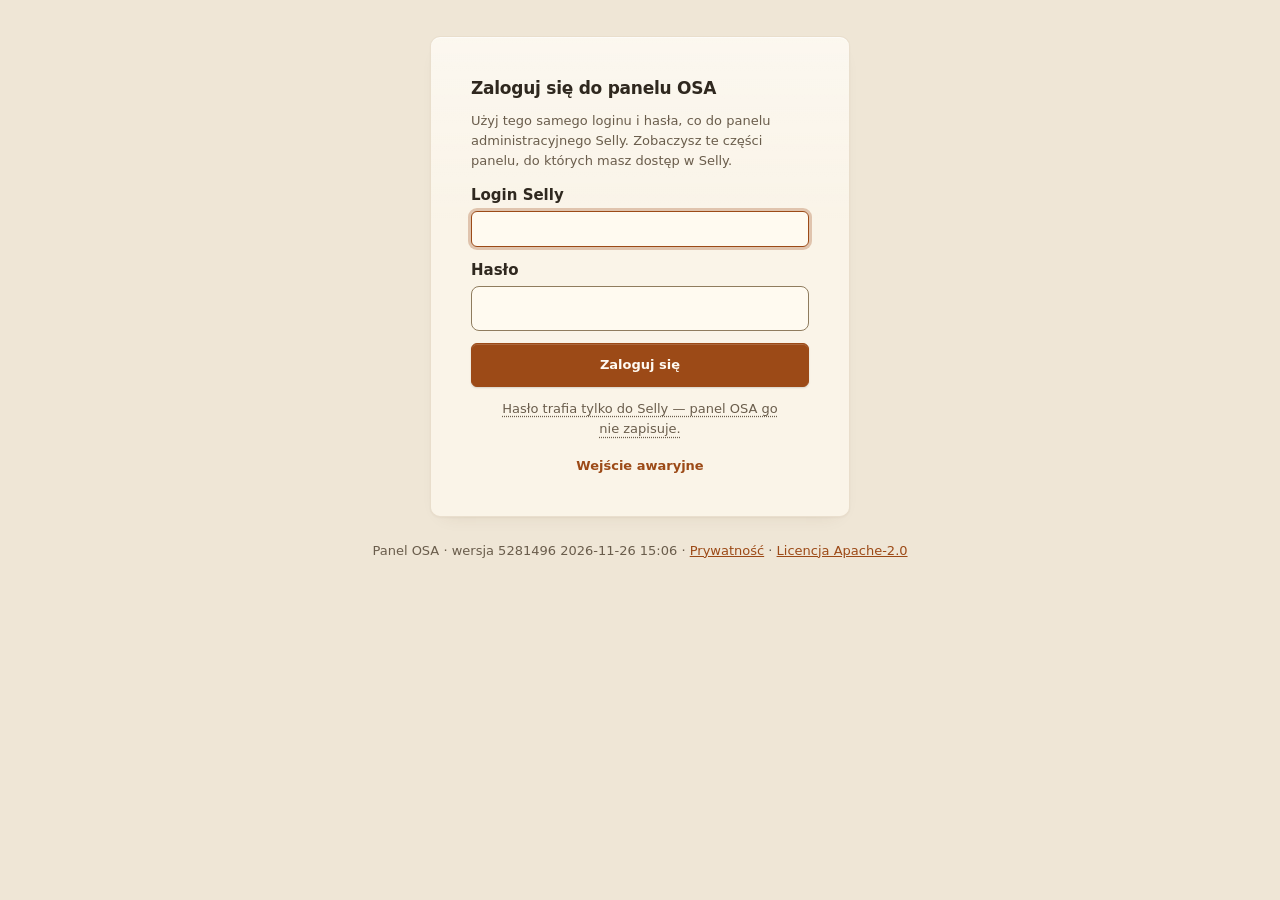
==== index.html @ b7493004 "deploy 5281496" ====
<!DOCTYPE html>
<html lang="pl">
<head>
  <meta charset="utf-8">
  <meta name="viewport" content="width=device-width, initial-scale=1">
  <!-- CSP: skrypty tylko z tej strony (bez inline), połączenia tylko do serwera głównego (Cloudflare Workers) i zapasowego (Apps Script) -->
  <meta http-equiv="Content-Security-Policy" content="default-src 'self'; script-src 'self'; style-src 'self' 'unsafe-inline'; img-src 'self' data: blob: https:; font-src 'self' data:; connect-src 'self' https://osa-panel.osa-panel.workers.dev https://script.google.com https://script.googleusercontent.com; object-src 'none'; base-uri 'self'; form-action 'self'; frame-src 'none'">
  <title>Panel OSA</title>
  <link rel="icon" href="favicon.svg?v=5281496" type="image/svg+xml">
  <link rel="icon" href="icons/icon-32.png?v=5281496" type="image/png" sizes="32x32">
  <link rel="icon" href="icons/icon-16.png?v=5281496" type="image/png" sizes="16x16">
  <link rel="apple-touch-icon" href="icons/apple-touch-icon.png?v=5281496">
  <link rel="manifest" href="manifest.webmanifest?v=5281496">
  <meta name="theme-color" content="#2f2318" media="(prefers-color-scheme: light)">
  <meta name="theme-color" content="#120e0a" media="(prefers-color-scheme: dark)">
  <link rel="stylesheet" href="css/base.css?v=5281496">
  <link rel="stylesheet" href="css/shell.css?v=5281496">
  <link rel="stylesheet" href="css/pulpit.css?v=5281496">
  <link rel="stylesheet" href="css/przesylki.css?v=5281496">
  <link rel="stylesheet" href="css/zasob.css?v=5281496">
  <link rel="stylesheet" href="css/zasoby.css?v=5281496">
  <link rel="stylesheet" href="css/klienci.css?v=5281496">
  <link rel="stylesheet" href="css/produkt.css?v=5281496">
  <link rel="stylesheet" href="css/raporty.css?v=5281496"><link rel="stylesheet" href="css/raporty-rodziny.css?v=5281496"><link rel="stylesheet" href="css/masowe.css?v=5281496"><link rel="stylesheet" href="css/dropshipping.css?v=5281496"><link rel="stylesheet" href="css/wplaty.css?v=5281496">
  <link rel="stylesheet" href="css/feedback.css?v=5281496">
  <link rel="stylesheet" href="css/konfsklepu.css?v=5281496">
  <link rel="stylesheet" href="css/palette.css?v=5281496">
  <link rel="stylesheet" href="css/embed.css?v=5281496">
  <link rel="stylesheet" href="css/natywne.css?v=5281496">
  <link rel="stylesheet" href="css/zamowienie-nowe.css?v=5281496">
  <link rel="stylesheet" href="css/faktury.css?v=5281496">
  <link rel="stylesheet" href="css/speedmail.css?v=5281496">
  <link rel="stylesheet" href="css/mobile.css?v=5281496">
  <!-- config.js generuje scripts/deploy-panel.ps1: window.OSA_CONFIG = { backendUrl, version, backends } -->
  <!-- modulepreload: scripts/preload.js -->
  <link rel="preload" as="script" href="config.js?v=5281496">
  <link rel="preload" as="script" href="js/preboot.js?v=5281496">
  <link rel="modulepreload" href="js/main.js?v=5281496">
  <link rel="modulepreload" href="js/core/shell.js?v=5281496">
  <link rel="modulepreload" href="js/core/ui.js?v=5281496">
  <link rel="modulepreload" href="js/core/confirm.js?v=5281496">
  <link rel="modulepreload" href="js/core/client.js?v=5281496">
  <link rel="modulepreload" href="js/core/auth.js?v=5281496">
  <link rel="modulepreload" href="js/lib/panelAuth.js?v=5281496">
  <link rel="modulepreload" href="js/core/router.js?v=5281496">
  <link rel="modulepreload" href="js/core/errors.js?v=5281496">
  <link rel="modulepreload" href="js/core/sellyExits.js?v=5281496">
  <link rel="modulepreload" href="js/core/errorHook.js?v=5281496">
  <link rel="modulepreload" href="js/core/feedback.js?v=5281496">
  <link rel="modulepreload" href="js/core/update.js?v=5281496">
  <link rel="modulepreload" href="js/modules/_placeholder.js?v=5281496">
  <link rel="modulepreload" href="js/core/nav.js?v=5281496">
  <link rel="modulepreload" href="js/core/palette.js?v=5281496">
  <link rel="modulepreload" href="js/core/shortcuts.js?v=5281496">
  <link rel="modulepreload" href="js/core/recents.js?v=5281496">
  <link rel="modulepreload" href="js/core/preload.js?v=5281496">
  <link rel="modulepreload" href="js/core/datepicker.js?v=5281496">
  <link rel="modulepreload" href="js/core/api.js?v=5281496">
  <link rel="modulepreload" href="js/core/delivery.js?v=5281496">
  <link rel="modulepreload" href="js/core/search.js?v=5281496">
  <script src="config.js?v=5281496"></script>
  <script src="js/preboot.js?v=5281496"></script>
  <script type="module" src="js/main.js?v=5281496"></script>
</head>
<body>
<div class="app">
  <header class="topbar">
    <button type="button" class="tb-btn navtoggle" id="navToggle" aria-expanded="false" aria-controls="sidebar" title="Pokaż lub ukryj menu panelu"><span class="sr-only">Menu</span><span aria-hidden="true">☰</span></button>
    <a class="brand" href="#/pulpit" title="Panel OSA — strona startowa" aria-label="Panel OSA — strona startowa"><span class="brand-mark" aria-hidden="true"><svg viewBox="0 0 64 64" width="30" height="30" focusable="false"><defs><radialGradient id="bmG" cx="32" cy="31.35" r="25" gradientUnits="userSpaceOnUse"><stop offset="0" stop-color="#e5a561" stop-opacity=".5"/><stop offset="1" stop-color="#e5a561" stop-opacity="0"/></radialGradient><linearGradient id="bmS" x1="0" y1="5" x2="0" y2="58" gradientUnits="userSpaceOnUse"><stop offset="0" stop-color="#fff1d6"/><stop offset=".55" stop-color="#f2c18b"/><stop offset="1" stop-color="#d88b45"/></linearGradient></defs><circle cx="32" cy="31.35" r="25" fill="url(#bmG)"/><circle cx="32" cy="31.35" r="18.15" fill="none" stroke="#c2493c" stroke-width="2.5"/><g opacity="0.87"><path fill="#f0b56e" transform="rotate(45 32 31.35)" d="M32 19.13Q33.13 30.23 44.23 31.35Q33.13 32.48 32 43.58Q30.88 32.48 19.77 31.35Q30.88 30.23 32 19.13Z"/></g><path fill="url(#bmS)" d="M32 6.4Q33.7 29.65 53.13 31.35Q33.7 33.05 32 56.95Q30.3 33.05 10.88 31.35Q30.3 29.65 32 6.4Z"/><circle cx="32" cy="6.4" r="1.96" fill="url(#bmS)"/><circle cx="53.13" cy="31.35" r="1.96" fill="url(#bmS)"/><circle cx="32" cy="56.95" r="1.96" fill="url(#bmS)"/><circle cx="10.88" cy="31.35" r="1.96" fill="url(#bmS)"/><circle fill="#fffaf2" cx="32" cy="31.35" r="2.29"/></svg></span><span class="brand-name">Panel OSA</span></a>
    <button type="button" class="tb-btn tb-searchbtn" id="tbSearch" hidden aria-haspopup="dialog" title="Szukaj ekranów, zamówień, klientów i produktów (Ctrl+K)"><svg class="ico" viewBox="0 0 24 24" aria-hidden="true"><path d="M11 18a7 7 0 1 0 0-14 7 7 0 0 0 0 14zM20 20l-4-4"/></svg><span class="sr-only">Szukaj</span></button>
    <div class="tb-right">
      <a class="tb-btn tb-selly" id="tbSelly" href="#" target="_blank" rel="noopener" title="Otwiera tę samą stronę w panelu Selly (nowa karta)" hidden>Selly ↗</a>
      <button type="button" class="tb-btn" id="tbFeedback" hidden title="Zgłoś błąd, pomysł albo pytanie do administratora panelu"><span aria-hidden="true">✉</span><span class="tb-fb-text">Zgłoś</span></button>
      <div class="tb-user" id="tbUser" hidden>
        <button type="button" class="tb-btn" id="userBtn" aria-haspopup="true" aria-expanded="false" title="Konto, motyw, wylogowanie"><span class="avatar" id="avatar" aria-hidden="true">?</span><span class="caret" aria-hidden="true">▾</span></button>
        <div class="tb-menu" id="userMenu" hidden>
          <div class="small" id="who"></div>
          <div class="tb-menu-label small muted">Motyw</div>
          <div class="seg" role="group" aria-label="Motyw kolorystyczny" id="themeSw">
            <button type="button" data-theme-opt="system" aria-pressed="true" title="Jak w ustawieniach systemu">System</button>
            <button type="button" data-theme-opt="light" aria-pressed="false">Jasny</button>
            <button type="button" data-theme-opt="dark" aria-pressed="false">Ciemny</button>
          </div>
          <button type="button" class="secondary small" id="signOut" hidden title="Kończy sesję panelu OSA na tym urządzeniu (we wszystkich kartach) i wylogowuje tę sesję z Selly">Wyloguj</button>
        </div>
      </div>
    </div>
  </header>

  <aside class="sidebar" id="sidebar" aria-label="Menu panelu">
    <nav class="modnav" id="modNav" aria-label="Sekcje panelu"></nav>
    <button type="button" class="sb-collapse" id="sbCollapse" title="Zwiń lub rozwiń menu boczne (zostaną same ikony)" aria-pressed="false"><span aria-hidden="true">‹</span><span class="sr-only">Zwiń menu</span></button>
  </aside>

  <main class="content">
    <div class="page-head" id="pageHead" hidden>
      <div class="crumbs small" id="modSub"></div>
      <h1 id="pageTitle"></h1>
    </div>
    <div class="notice warn emergency-bar" id="emergencyBar" role="status" hidden></div>
    <div id="pageErrors"></div>
    <div id="modules"></div>

    <div class="card" id="cardStart"><div class="loading"><div class="line"><span class="spinner"></span>Otwieram panel…</div><div class="skel"></div><div class="skel"></div><div class="skel"></div></div></div>
    <div class="card login-card" id="cardSignIn" hidden>
      <form class="login-form" id="loginForm" autocomplete="on" novalidate>
        <h2>Zaloguj się do panelu OSA</h2>
        <p class="muted small">Użyj tego samego loginu i hasła, co do panelu administracyjnego Selly. Zobaczysz te części panelu, do których masz dostęp w Selly.</p>
        <label class="login-field">Login Selly<input type="text" id="loginUser" name="username" autocomplete="username" autocapitalize="none" spellcheck="false" required maxlength="100"></label>
        <label class="login-field">Hasło<input type="password" id="loginPass" name="password" autocomplete="current-password" required maxlength="200"></label>
        <p class="muted small login-reason" id="loginNote" role="status" hidden></p>
        <div class="notice error" id="loginErr" role="alert" hidden></div>
        <button type="submit" class="primary" id="loginBtn">Zaloguj się</button>
        <p class="muted small login-note tip" title="Hasło jest przekazywane bezpośrednio do Selly i nie jest nigdzie zapisywane. Panel OSA pamięta tylko Twój login i to, które części panelu Selly są dla Ciebie dostępne. Po 12 godzinach bezczynności trzeba zalogować się ponownie.">Hasło trafia tylko do Selly — panel OSA go nie zapisuje.</p>
      </form>
      <form class="login-form" id="codeForm" autocomplete="off" novalidate hidden>
        <h2>Kod weryfikacyjny</h2>
        <p class="muted small" id="codeHint">Selly prosi o dodatkowy kod weryfikacyjny (logowanie dwuetapowe).</p>
        <label class="login-field">Kod<input type="text" id="loginCode" name="code" inputmode="numeric" autocomplete="one-time-code" maxlength="12" required></label>
        <div class="notice error" id="codeErr" role="alert" hidden></div>
        <button type="submit" class="primary" id="codeBtn">Potwierdź kod</button>
        <button type="button" class="secondary" id="codeBack" title="Wraca do wpisania loginu i hasła (kod trzeba będzie podać od nowa)">Wróć</button>
      </form>
      <form class="login-form" id="emForm" autocomplete="off" novalidate hidden>
        <h2>Wejście awaryjne</h2>
        <p class="muted small">Tylko gdy zwykłe logowanie przez Selly nie działa, a właściciel panelu dał Ci jednorazowy kod. Zobaczysz te same części panelu co przy ostatnim zwykłym logowaniu; ekrany działające na sesji Selly będą niedostępne.</p>
        <label class="login-field">Login Selly<input type="text" id="emUser" name="username" autocomplete="username" autocapitalize="none" spellcheck="false" required maxlength="100"></label>
        <label class="login-field">Kod awaryjny<input type="text" id="emCode" name="emergency-code" autocomplete="off" autocapitalize="characters" spellcheck="false" required maxlength="80" placeholder="XXXX-XXXX-…"></label>
        <div class="notice error" id="emErr" role="alert" hidden></div>
        <button type="submit" class="primary" id="emBtn">Wejdź awaryjnie</button>
        <button type="button" class="secondary" id="emBack" title="Wraca do zwykłego logowania loginem i hasłem Selly">Wróć do logowania</button>
      </form>
      <p class="muted small login-alt" id="emLinkRow"><button type="button" class="link tip" id="emLink" title="Gdy logowanie przez Selly nie działa: wejście jednorazowym kodem od właściciela panelu (kod działa raz, najwyżej 72 godziny).">Wejście awaryjne</button></p>
    </div>
    <div class="toasts" id="toasts" role="status" aria-live="polite"></div>
    <footer class="app-foot muted small"><span id="appFoot"></span><span id="beSep" hidden> · </span><span id="beInfo" hidden></span> · <a href="privacy.html">Prywatność</a> · <a href="LICENSE" title="Panel OSA na licencji Apache 2.0 (tekst licencji)">Licencja Apache-2.0</a></footer>
  </main>
</div>
</body>
</html>
---- css/base.css ----
/* ═══ Design system — tokeny ═══════════════════════════════════════════════════
   Jasny (domyślny) i ciemny motyw: ten sam zestaw nazw, inne wartości. Ciemny włącza się przez
   prefers-color-scheme (gdy nie wymuszono jasnego) albo :root[data-theme="dark"]; jasny wymusza :root[data-theme="light"].
   Paleta: ciepły beż / brąz z miedzianym akcentem (jasny) i ciepły espresso z bursztynowym akcentem (ciemny). */
:root {
  color-scheme: light;
  /* powierzchnie */
  --bg: #efe6d6; --surface: #faf4e8; --surface-2: #f2e9d9; --hover: #f3e9d7; --field-bg: #fffaf0; --field-border: #8f7c5e;
  /* tekst i krawędzie */
  --text: #2f281f; --muted: #6a5d4c; --border: #e0d3bd; --border-strong: #cdbb9d;
  /* akcent */
  --accent: #9c4a17; --accent-soft: #f3e0cb; --accent-text: #fffaf2; --accent-strong: #7a3810; --link: #9c4a17;
  --lamp: 214, 150, 80; /* kanały akcentu — poświaty i wash */
  /* semantyka */
  --ok: #2f6a2c; --ok-soft: #e2ecd3; --no: #a3301d; --no-soft: #f6dfd5;
  --warn: #7a5200; --warn-soft: #f7e6bf; --warn-border: #e3c98a; --info-soft: #f3e0cb;
  --bar: #d6a273; --focus: #9c4a17;
  --cost: #4a2a12; /* słupek kosztu zakupu wewnątrz słupka sprzedaży */
  /* kolory kafelków (tylko pasek/poświata, nie tekst) */
  --tone-1: #c0702f; --tone-2: #4b7fa8; --tone-3: #3e8a73; --tone-4: #8a5fa8; --tone-5: #b8892b; --tone-6: #b4526b;
  /* nawigacja (zawsze ciemna) */
  --nav-bg: #3b2c1f; --nav-bg-2: #48372a; --nav-text: #f3e9d7; --nav-muted: #c2ad90; --nav-active: #574333; --top-bg: #2f2318;
  --nav-edge: rgba(255, 240, 215, .09); --nav-accent: #f0b56e;
  /* tło strony: ciepła poświata z góry */
  --glow-a: rgba(255, 196, 120, .38); --glow-b: rgba(214, 150, 80, .16);
  /* cienie i krawędzie */
  --edge: rgba(255, 255, 255, .6);
  --shadow: 0 1px 2px rgba(80, 55, 20, .07), 0 3px 10px rgba(80, 55, 20, .06);
  --shadow-card: inset 0 1px 0 var(--edge), 0 1px 2px rgba(80, 55, 20, .06), 0 6px 18px -10px rgba(80, 55, 20, .18);
  --shadow-pop: 0 10px 30px -8px rgba(60, 40, 15, .28), 0 2px 6px rgba(60, 40, 15, .1);
  --scrim: rgba(40, 26, 12, .45);
  --zebra: color-mix(in srgb, var(--surface-2) 42%, var(--surface));
  /* skala odstępów, promieni, typografii, ruchu */
  --s1: 4px; --s2: 8px; --s3: 12px; --s4: 16px; --s5: 24px; --s6: 32px;
  --r1: 6px; --r2: 10px; --r3: 14px; --r-pill: 999px;
  --font: "Inter", system-ui, -apple-system, "Segoe UI", Roboto, "Helvetica Neue", Arial, sans-serif;
  --mono: "JetBrains Mono", ui-monospace, SFMono-Regular, "Cascadia Mono", Consolas, monospace;
  --fs-2xs: 11px; --fs-xs: 12px; --fs-sm: 13px; --fs-md: 15px; --fs-lg: 17px; --fs-xl: 20px; --fs-kpi: 28px;
  --ease: cubic-bezier(.22, 1, .36, 1); --dur: .16s;
  /* wysokość kontrolek w jednym rzędzie (przyciski, pola, listy) — telefon: 44 px (koniec pliku) */
  --ctl-h: 36px; --ctl-h-sm: 30px;
}
@media (prefers-color-scheme: dark) {
  :root:not([data-theme="light"]) {
    color-scheme: dark;
    --bg: #12100d; --surface: #1d1913; --surface-2: #272118; --hover: #2f271c; --field-bg: #15110c; --field-border: #86735a;
    --text: #f2eadd; --muted: #bdae98; --border: #332a1f; --border-strong: #4b3f2d;
    --accent: #e5a561; --accent-soft: #3b2a17; --accent-text: #20150a; --accent-strong: #f2c18b; --link: #eeb27a;
    --lamp: 229, 165, 97;
    --ok: #8fd48a; --ok-soft: #1f3320; --no: #ff9c86; --no-soft: #3f211a;
    --warn: #f0c868; --warn-soft: #3a2d10; --warn-border: #5e4a1c; --info-soft: #3b2a17;
    --bar: #a8703a; --focus: #f2c18b;
    --cost: #5a3818;
    --tone-1: #e5a561; --tone-2: #6fa8d6; --tone-3: #5cc0a3; --tone-4: #b794d6; --tone-5: #e0b84e; --tone-6: #e0809a;
    --nav-bg: #19140f; --nav-bg-2: #231c15; --nav-text: #e2d6c3; --nav-muted: #a3947f; --nav-active: #31271c; --top-bg: #120e0a;
    --nav-edge: rgba(255, 240, 215, .07); --nav-accent: #f2c18b;
    --glow-a: rgba(229, 165, 97, .13); --glow-b: rgba(160, 100, 40, .08);
    --edge: rgba(255, 240, 215, .05);
    --shadow: 0 1px 2px rgba(0, 0, 0, .4);
    --shadow-card: inset 0 1px 0 var(--edge), 0 1px 2px rgba(0, 0, 0, .4), 0 10px 24px -14px rgba(0, 0, 0, .7);
    --shadow-pop: 0 12px 32px -8px rgba(0, 0, 0, .7), 0 2px 6px rgba(0, 0, 0, .4);
    --scrim: rgba(0, 0, 0, .6);
  }
}
:root[data-theme="dark"] {
  color-scheme: dark;
  --bg: #12100d; --surface: #1d1913; --surface-2: #272118; --hover: #2f271c; --field-bg: #15110c; --field-border: #86735a;
  --text: #f2eadd; --muted: #bdae98; --border: #332a1f; --border-strong: #4b3f2d;
  --accent: #e5a561; --accent-soft: #3b2a17; --accent-text: #20150a; --accent-strong: #f2c18b; --link: #eeb27a;
  --lamp: 229, 165, 97;
  --ok: #8fd48a; --ok-soft: #1f3320; --no: #ff9c86; --no-soft: #3f211a;
  --warn: #f0c868; --warn-soft: #3a2d10; --warn-border: #5e4a1c; --info-soft: #3b2a17;
  --bar: #a8703a; --focus: #f2c18b;
  --cost: #5a3818;
  --tone-1: #e5a561; --tone-2: #6fa8d6; --tone-3: #5cc0a3; --tone-4: #b794d6; --tone-5: #e0b84e; --tone-6: #e0809a;
  --nav-bg: #19140f; --nav-bg-2: #231c15; --nav-text: #e2d6c3; --nav-muted: #a3947f; --nav-active: #31271c; --top-bg: #120e0a;
  --nav-edge: rgba(255, 240, 215, .07); --nav-accent: #f2c18b;
  --glow-a: rgba(229, 165, 97, .13); --glow-b: rgba(160, 100, 40, .08);
  --edge: rgba(255, 240, 215, .05);
  --shadow: 0 1px 2px rgba(0, 0, 0, .4);
  --shadow-card: inset 0 1px 0 var(--edge), 0 1px 2px rgba(0, 0, 0, .4), 0 10px 24px -14px rgba(0, 0, 0, .7);
  --shadow-pop: 0 12px 32px -8px rgba(0, 0, 0, .7), 0 2px 6px rgba(0, 0, 0, .4);
  --scrim: rgba(0, 0, 0, .6);
}
* { box-sizing: border-box; }
html { -webkit-text-size-adjust: 100%; }
body { margin: 0; background-color: var(--bg); color: var(--text); font: var(--fs-md)/1.55 var(--font); }
main { max-width: 1360px; margin: 0 auto; padding: var(--s4) var(--s4) 56px; }
h1 { font-size: var(--fs-xl); margin: 0; line-height: 1.25; letter-spacing: -.01em; }
h2 { font-size: var(--fs-lg); margin: 0; line-height: 1.3; }
h3 { font-size: var(--fs-md); margin: 0; }
p { margin: var(--s1) 0; }
a { color: var(--link); }
.muted { color: var(--muted); }
.small { font-size: var(--fs-sm); }
.num { font-variant-numeric: tabular-nums; }
code { font: var(--fs-xs) ui-monospace, SFMono-Regular, Consolas, monospace; color: var(--muted); }
.sr-only { position: absolute; width: 1px; height: 1px; overflow: hidden; clip: rect(0 0 0 0); white-space: nowrap; }
:focus-visible { outline: 2px solid var(--focus); outline-offset: 2px; border-radius: 4px; }

/* Nagłówek */
.app-head { display: flex; flex-wrap: wrap; align-items: center; justify-content: space-between; gap: var(--s2) var(--s4); padding-bottom: var(--s3); }
.app-head .who { display: block; margin-top: 2px; overflow-wrap: break-word; }
.head-tools { display: flex; align-items: center; gap: var(--s3); }
.app-head h1 .sub { color: var(--muted); font-weight: 500; }
.signin { display: grid; justify-items: center; gap: var(--s3); padding: var(--s5) var(--s4); text-align: center; }
/* Ekran logowania kontem Selly (core/auth.js) */
.login-card { max-width: 420px; margin: var(--s5) auto; }
.login-form { display: grid; gap: var(--s3); padding: var(--s4); }
.login-form h2 { margin: 0; }
.login-form p { margin: 0; }
.login-field { display: grid; gap: 4px; font-weight: 600; }
.login-field input { font: inherit; font-weight: 400; padding: 10px 12px; border: 1px solid var(--field-border); border-radius: 8px; background: var(--field-bg); color: var(--text); min-height: 44px; box-sizing: border-box; width: 100%; }
.login-field input:focus { outline: 2px solid var(--accent); outline-offset: 1px; }
.login-form button { min-height: 44px; }
.login-note, .login-reason { text-align: center; }
/* Ekran logowania = pełna strona jak przy pierwszej wizycie: bez paska górnego i menu (klasa z preboot.js / auth.js) */
.auth-screen .topbar, .auth-screen .sidebar, .auth-screen #pageHead, .auth-screen #emergencyBar, .auth-screen #modules { display: none !important; }
.auth-screen .app { grid-template-columns: minmax(0, 1fr); grid-template-rows: 1fr; }
.login-form .notice { margin-top: 0; }
.login-alt { text-align: center; margin: 0 var(--s4) var(--s4); }
.emergency-bar { margin: 0 0 var(--s3); font-weight: 600; }
/* „Kto się logował” — zgody na zmiany; znacznik „tylko podgląd” w nagłówku strony */
.usr-grants summary { cursor: pointer; white-space: nowrap; }
.usr-grant { display: block; padding: 2px 0; white-space: nowrap; }
.ro-tag { margin-left: var(--s2); vertical-align: middle; }
@media (max-width: 480px) { .login-card { margin: var(--s3) 0; } }
.app-foot { margin-top: var(--s5); text-align: center; }

/* Karty */
.card { background: var(--surface); border: 1px solid var(--border); border-radius: var(--r3); padding: var(--s4); margin-top: var(--s3); box-shadow: var(--shadow); }
.card > :first-child { margin-top: 0; }
@media (min-width: 700px) { .card { padding: var(--s5); } }
.intro { color: var(--muted); max-width: 820px; margin: var(--s3) 2px 0; }

/* Przyciski — wygląd i rozmiary: jeden system na końcu pliku („Przyciski — jeden system”, docs/ui-system.md) */
button { font: inherit; }
/* Przycisk wyglądający jak link w tekście (button.link = .linkbtn — ten sam wygląd) */
button.link, .linkbtn { all: unset; color: var(--accent); cursor: pointer; font-weight: 600; }
button.link:hover, .linkbtn:hover { text-decoration: underline; }
button.link:focus-visible, .linkbtn:focus-visible { outline: 2px solid var(--focus); outline-offset: 2px; }

/* Segmenty / zakładki */
.seg { display: inline-flex; border: 1px solid var(--border-strong); border-radius: var(--r2); overflow: hidden; background: var(--surface); vertical-align: middle; max-width: 100%; }
.seg button { color: var(--text); background: transparent; border: 0; padding: 5px 12px; min-height: 32px; font-size: var(--fs-sm); cursor: pointer; }
.seg button + button { border-left: 1px solid var(--border); }
.seg button:hover:not(:disabled):not([aria-pressed=true]) { background: var(--hover); }
.seg button[aria-pressed=true] { background: var(--accent); color: var(--accent-text); font-weight: 600; }
.seg button:disabled { cursor: default; }
.seg button:focus-visible { outline-offset: -2px; }
.seg.wrap { flex-wrap: wrap; }

.viewnav { display: flex; gap: var(--s1); margin-top: var(--s4); padding: var(--s1); background: var(--surface-2); border: 1px solid var(--border); border-radius: var(--r3); }
.viewnav :is(button, a) { flex: 1 1 0; font-weight: 600; font-size: var(--fs-lg); color: var(--muted); background: transparent; border: 0; border-radius: var(--r2); padding: 10px var(--s3); cursor: pointer; transition: background-color .12s, color .12s; }
.viewnav :is(button, a):hover { color: var(--text); background: var(--hover); }
.viewnav :is(button, a):is([aria-pressed=true], [aria-current=page]) { background: var(--surface); color: var(--accent); box-shadow: var(--shadow); }
@media (max-width: 520px) { .viewnav :is(button, a) { font-size: var(--fs-md); padding: 9px 6px; } }

/* Dane i zmiany */
.data-bar { display: flex; flex-wrap: wrap; align-items: center; justify-content: space-between; gap: var(--s3) var(--s4); }
.data-bar .meta { display: flex; align-items: center; gap: var(--s3); min-width: 0; }
.dot { width: 10px; height: 10px; border-radius: 50%; background: var(--ok); flex: none; box-shadow: 0 0 0 3px var(--ok-soft); }
.dot.stale { background: var(--warn); box-shadow: 0 0 0 3px var(--warn-soft); }
.dot.err { background: var(--no); box-shadow: 0 0 0 3px var(--no-soft); }
.msg { display: flex; gap: var(--s2); align-items: flex-start; border-radius: var(--r2); padding: 10px var(--s3); margin-top: var(--s3); font-size: var(--fs-md); }
.msg.ok { background: var(--ok-soft); color: var(--ok); }
.msg.info { background: var(--info-soft); color: var(--accent); }
.msg.error { background: var(--no-soft); color: var(--no); }
.msg.warn { background: var(--warn-soft); color: var(--warn); }
details.fold { margin-top: var(--s3); border-top: 1px solid var(--border); padding-top: var(--s2); }
details.fold > summary { cursor: pointer; list-style: none; display: flex; align-items: center; gap: var(--s2); padding: var(--s1) 0; font-weight: 600; }
details.fold > summary::-webkit-details-marker { display: none; }
details.fold > summary::before { content: "▸"; color: var(--muted); transition: transform .15s; display: inline-block; width: 1em; }
details.fold[open] > summary::before { transform: rotate(90deg); }
details.fold > summary .sum { font-weight: 400; color: var(--muted); }
details.fold > summary .sum b { color: var(--text); }
.changes-tools { display: flex; flex-wrap: wrap; gap: var(--s2) var(--s3); align-items: center; margin-top: var(--s2); }
.changes-tools .spacer, .toolbar .spacer { flex: 1; }
.kind { display: inline-block; padding: 0 8px; border-radius: 999px; font-size: var(--fs-xs); font-weight: 600; white-space: nowrap; }
.kind.lic { background: var(--ok-soft); color: var(--ok); }
.kind.lic-bad { background: var(--no-soft); color: var(--no); }
.kind.client { background: var(--accent-soft); color: var(--accent); }
.kind.order { background: var(--surface-2); color: var(--muted); }

/* Ustawienia */
.settingsbar { display: flex; flex-wrap: wrap; align-items: center; gap: var(--s3) var(--s5); padding: var(--s3) var(--s4); margin-top: var(--s3);
  background: var(--surface); border: 1px solid var(--border); border-radius: var(--r3); box-shadow: var(--shadow); }
/* Bez „sticky”: pasek przyklejał się tylko w obrębie #settings i przy lekkim przewinięciu zasłaniał „Ustawienia zaawansowane” */
.settingsbar .label { font-weight: 600; margin-right: var(--s2); }
.field-inline { display: flex; align-items: center; gap: var(--s2); flex-wrap: wrap; }
.year { display: inline-flex; align-items: center; border: 1px solid var(--border-strong); border-radius: var(--r2); overflow: hidden; background: var(--surface); }
.year button { background: transparent; color: var(--text); border: 0; width: 36px; height: 36px; font-size: 18px; cursor: pointer; }
.year button:hover { background: var(--hover); }
.year button:focus-visible { outline-offset: -2px; }
.year input[type=number] { width: 68px; height: 36px; background: transparent; text-align: center; border: 0; border-left: 1px solid var(--border); border-right: 1px solid var(--border); border-radius: 0; font-weight: 700; font-size: var(--fs-lg); -moz-appearance: textfield; padding: 0 4px; }
.year input::-webkit-inner-spin-button { -webkit-appearance: none; }
input[type=number], input[type=text], input[type=search], select {
  font: inherit; color: var(--text); background: var(--surface); border: 1px solid var(--border-strong); border-radius: var(--r2); padding: 7px 10px; min-height: 36px;
}
input::placeholder { color: var(--muted); opacity: 1; }
input[type=checkbox] { accent-color: var(--accent); width: 16px; height: 16px; vertical-align: -3px; margin: 0 8px 0 0; }
.settingsbar .sp { flex: 1; }
#moreOpts { margin-top: var(--s1); }
/* „Kogo liczymy” (widok orszaków) na górze panelu ustawień zaawansowanych */
#orsOptsBody { padding-bottom: var(--s4); margin-bottom: var(--s4); border-bottom: 1px solid var(--border); }
#orsOptsBody > .label { display: block; font-weight: 600; }
/* Menu z polami wyboru (Kolumny ▾ / Filtry ▾) — zostaje otwarte przy przełączaniu */
.menu-check { display: flex; align-items: flex-start; gap: var(--s2); padding: 7px 12px; border-radius: var(--r1); cursor: pointer; font-size: var(--fs-md); }
.menu-check:hover { background: var(--hover); }
.menu-check input { margin: 3px 0 0; flex: none; }
.menu-check .menu-note { display: block; color: var(--muted); font-size: var(--fs-xs); line-height: 1.35; }
.menu-check.dis { cursor: default; opacity: .6; }
.menu-check .menu-count { margin-left: auto; padding-left: var(--s3); }
.menu-pop.wide { min-width: 300px; }
/* Element z wyjaśnieniem w tooltipie: kropkowane podkreślenie i kursor „?” — widać, że warto najechać */
.tip { text-decoration: underline dotted; text-decoration-color: var(--muted); text-underline-offset: 3px; cursor: help; }
th button.tip { cursor: pointer; }
.tab.static[title] span { text-decoration: underline dotted; text-decoration-color: var(--muted); text-underline-offset: 3px; }
.tab.static[title] { cursor: help; }
.opts-box { padding: var(--s4); border: 1px solid var(--border); border-radius: var(--r3); background: var(--surface); margin-top: var(--s2); }
.opts-grid { display: grid; gap: var(--s5); }
@media (min-width: 900px) { .opts-grid { grid-template-columns: 1fr 1fr; } }
.field .label { display: block; font-weight: 600; margin-bottom: var(--s1); }
.statuses { columns: 220px; margin-top: var(--s2); }
.statuses label { display: block; break-inside: avoid; padding: 2px 0; cursor: pointer; }
.products { display: grid; gap: var(--s2); margin-top: var(--s2); }
.pgroup { display: grid; grid-template-columns: 64px 1fr; gap: 2px var(--s3); align-items: baseline; }
.pgroup > b { font-variant-numeric: tabular-nums; }
.pgroup label { display: block; cursor: pointer; padding: 1px 0; overflow-wrap: break-word; }
.pgroup.noyear > b { color: var(--warn); }

/* Wyniki */
.notice { border-radius: var(--r2); padding: 10px var(--s3); margin-top: var(--s3); background: var(--surface-2); color: var(--text); }
/* Warianty komunikatu: (bez) neutralny, .info, .ok, .warn, .error — ten sam kształt, różny kolor */
.notice.info { background: var(--info-soft); color: var(--text); }
.notice.ok { background: var(--ok-soft); color: var(--ok); }
.notice.warn { background: var(--warn-soft); color: var(--warn); border: 1px solid var(--warn-border); }
.notice.error { background: var(--no-soft); color: var(--no); }
.tabs { display: grid; grid-template-columns: repeat(auto-fit, minmax(160px, 1fr)); gap: var(--s3); }
.tab { text-align: left; color: var(--text); background: var(--surface); cursor: pointer; border: 1px solid var(--border); border-radius: var(--r2); padding: var(--s3) var(--s4); transition: background-color .12s, border-color .12s; }
.tab:hover { background: var(--hover); }
.tab b { display: block; font-size: var(--fs-kpi); font-variant-numeric: tabular-nums; line-height: 1.15; letter-spacing: -.01em; }
.tab span { color: var(--muted); font-size: var(--fs-sm); display: block; margin-top: 2px; }
.tab[aria-pressed=true] { border-color: var(--accent); background: var(--accent-soft); box-shadow: inset 0 0 0 1px var(--accent); }
.tab[aria-pressed=true] b { color: var(--accent); }
.tab.static { cursor: default; }
@media (max-width: 640px) { .tabs { grid-template-columns: 1fr 1fr; gap: var(--s2); } .tab { padding: var(--s2) var(--s3); } .tab b { font-size: 22px; } }

.toolbar { display: flex; flex-wrap: wrap; gap: var(--s2) var(--s3); align-items: center; margin-top: var(--s4); }
.toolbar input[type=search] { flex: 1 1 240px; max-width: 380px; }
.toolbar .count { font-weight: 600; }
.toolbar.head { justify-content: space-between; }

.table-wrap { overflow: auto; margin-top: var(--s3); max-height: 72vh; border: 1px solid var(--border); border-radius: var(--r2); max-width: 100%; }
table { border-collapse: separate; border-spacing: 0; width: 100%; font-variant-numeric: tabular-nums; }
th, td { text-align: left; padding: 9px var(--s3); border-bottom: 1px solid var(--border); vertical-align: top; }
tbody tr:last-child > td { border-bottom: 0; }
th { position: sticky; top: 0; background: var(--surface-2); font-size: var(--fs-xs); font-weight: 700; text-transform: uppercase; letter-spacing: .04em; color: var(--muted); z-index: 2; white-space: nowrap; }
th button { all: unset; cursor: pointer; text-transform: inherit; letter-spacing: inherit; }
th button:hover { color: var(--text); }
th button:focus-visible { outline: 2px solid var(--focus); outline-offset: 2px; }
tbody tr:hover { background: var(--hover); }
td.c, th.c { text-align: center; }
td.n, th.n { text-align: right; }
.nw { white-space: nowrap; }
tfoot td { font-weight: 700; position: sticky; bottom: 0; background: var(--surface-2); border-top: 1px solid var(--border-strong); border-bottom: 0; }
tbody.subtotal td { font-weight: 700; background: var(--surface-2); }
.cell-name { font-weight: 600; overflow-wrap: break-word; }
.cell-sub { color: var(--muted); font-size: var(--fs-sm); line-height: 1.4; }
.cell-sub a { color: var(--muted); text-decoration: none; }
.cell-sub a:hover { color: var(--accent); text-decoration: underline; }
.ell { display: block; max-width: 280px; overflow: hidden; text-overflow: ellipsis; white-space: nowrap; }
.stack { display: flex; flex-wrap: wrap; gap: 4px; }
.lp { display: inline-flex; align-items: center; gap: 4px; padding: 1px 8px; border-radius: 999px; font-size: var(--fs-xs); font-weight: 600; white-space: nowrap; border: 1px solid var(--border); color: var(--muted); }
.lp.yes { background: var(--ok-soft); color: var(--ok); border-color: transparent; }
.lp.pk { border: 1px dashed var(--ok); cursor: help; }
.pill { display: inline-block; min-width: 26px; padding: 1px 8px; border-radius: 999px; font-size: var(--fs-xs); font-weight: 600; text-align: center; }
.pill.yes { background: var(--ok-soft); color: var(--ok); }
.pill.no { color: var(--muted); }
.tag { display: inline-block; padding: 0 6px; border-radius: var(--r1); background: var(--surface-2); color: var(--muted); font-size: var(--fs-xs); margin: 0 4px 2px 0; white-space: nowrap; }
a.ext { color: var(--accent); text-decoration: none; font-weight: 600; }
a.ext:hover { text-decoration: underline; }

/* Stany: pusto / ładowanie / błąd */
.empty { padding: var(--s6) var(--s4); text-align: center; color: var(--muted); }
.empty.error { color: var(--no); }
.loading { padding: var(--s5) var(--s4); color: var(--muted); }
.loading .line { display: flex; align-items: center; justify-content: center; margin-bottom: var(--s4); }
.spinner { display: inline-block; width: 14px; height: 14px; border: 2px solid var(--border-strong); border-top-color: var(--accent); border-radius: 50%; animation: spin .8s linear infinite; vertical-align: -2px; margin-right: var(--s2); flex: none; }
@keyframes spin { to { transform: rotate(360deg); } }
.skel { height: 14px; border-radius: 6px; margin: 10px 0; background: linear-gradient(90deg, var(--surface-2), var(--hover), var(--surface-2)); background-size: 200% 100%; animation: shimmer 1.4s linear infinite; }
.skel:nth-child(3n) { width: 70%; } .skel:nth-child(3n+1) { width: 92%; }
@keyframes shimmer { to { background-position: -200% 0; } }
.fade { transition: opacity .15s; }
@media (prefers-reduced-motion: reduce) {
  *, *::before, *::after { animation-duration: .001ms !important; animation-iteration-count: 1 !important; transition-duration: .001ms !important; scroll-behavior: auto !important; }
}

/* Menu rozwijane (Kopiuj ▾ / Pobierz ▾) */
.menu { position: relative; display: inline-flex; }
.menu .caret { font-size: .8em; }
.menu-pop { position: absolute; top: calc(100% + 6px); right: 0; z-index: 40; min-width: 250px; max-width: calc(100vw - 16px);
  background: var(--surface); border: 1px solid var(--border-strong); border-radius: var(--r2); padding: var(--s1);
  box-shadow: 0 8px 24px rgba(0, 0, 0, .18), 0 1px 3px rgba(0, 0, 0, .1); }
.menu-item { display: block; width: 100%; text-align: left; background: transparent; color: var(--text); border: 0; border-radius: var(--r1);
  padding: 8px 12px; font: inherit; font-size: var(--fs-md); cursor: pointer; }
.menu-item:hover:not(:disabled), .menu-item:focus-visible { background: var(--hover); }
.menu-item:focus-visible { outline: 2px solid var(--focus); outline-offset: -2px; }
.menu-item:disabled { opacity: .5; cursor: default; }
.menu-count { color: var(--muted); font-variant-numeric: tabular-nums; }

/* Toasty */
.toasts { position: fixed; left: 50%; bottom: var(--s4); transform: translateX(-50%); z-index: 50; display: grid; gap: var(--s2); width: max-content; max-width: calc(100vw - 32px); pointer-events: none; }
.toast-item { background: var(--text); color: var(--bg); padding: 9px var(--s4); border-radius: var(--r2); font-weight: 600; box-shadow: 0 6px 20px rgba(0, 0, 0, .25); }

/* Orszaki wg województw */
.presets { display: flex; flex-wrap: wrap; gap: 6px var(--s2); align-items: center; }
.chip { font-size: var(--fs-sm); color: var(--text); background: var(--surface); cursor: pointer; border: 1px solid var(--border-strong); border-radius: 999px; padding: 3px 12px; min-height: 30px; transition: background-color .12s; }
.chip:hover { background: var(--hover); }
.chip:is([aria-pressed=true], [aria-current=page]) { border-color: var(--accent); background: var(--accent-soft); color: var(--accent); font-weight: 600; }
fieldset { border: 0; padding: 0; margin: 0; min-width: 0; }
legend { font-weight: 700; font-size: var(--fs-lg); padding: 0; margin-bottom: var(--s3); }
.crit-grid { display: grid; grid-template-columns: repeat(auto-fit, minmax(240px, 1fr)); gap: var(--s3); margin-top: var(--s4); }
.crit { border: 1px solid var(--border); border-radius: var(--r2); padding: var(--s3); cursor: pointer; display: block; position: relative; transition: background-color .12s; }
.crit:hover { background: var(--hover); }
.crit.on { border-color: var(--accent); background: var(--accent-soft); box-shadow: inset 0 0 0 1px var(--accent); }
.crit .title { font-weight: 600; }
.crit .count { float: right; font-weight: 700; font-variant-numeric: tabular-nums; }
.crit .desc { color: var(--muted); font-size: var(--fs-sm); margin-top: 2px; }
.crit .hint { font-size: var(--fs-sm); margin-top: var(--s2); color: var(--ok); }
.crit .hint.warn { color: var(--warn); }
.crit details.st-fold { margin-top: var(--s2); padding-top: var(--s1); cursor: default; }
.crit details.st-fold > summary { font-size: var(--fs-sm); flex-wrap: wrap; }
.crit .st-list { font-size: var(--fs-sm); display: flex; flex-direction: column; gap: 2px; padding: 2px 0 2px 1.4em; }
.crit .st-list label { display: flex; align-items: center; gap: 6px; cursor: pointer; }
.crit .st-list b { margin-left: auto; font-variant-numeric: tabular-nums; }
.crit .st-list button { align-self: flex-start; }
.row { display: flex; flex-wrap: wrap; gap: var(--s2) var(--s5); align-items: center; margin-top: var(--s3); }
.row label { cursor: pointer; }
.bar-cell { min-width: 180px; }
/* Tabela województw z kolumnami kryteriów: grupy oddzielone linią, węższe kolumny liczb */
table.woj th.wrap { white-space: normal; vertical-align: bottom; min-width: 64px; }
table.woj th.grp { text-align: center; padding-bottom: 4px; }
table.woj tr.sub th { top: auto; padding-top: 4px; }
table.woj .tc { padding-left: var(--s2); padding-right: var(--s2); min-width: 44px; }
table.woj .sep { border-left: 1px solid var(--border); }
table.woj.many .bar-cell { min-width: 120px; }
.bar { display: inline-block; height: 8px; border-radius: 4px; background: var(--bar); vertical-align: middle; margin-left: var(--s2); }
tbody tr.pick { cursor: pointer; }
tbody tr.sel { background: var(--accent-soft); }
tbody tr.sel td:first-child { box-shadow: inset 3px 0 0 var(--accent); }
.detail-head { display: flex; flex-wrap: wrap; gap: var(--s2) var(--s4); align-items: center; justify-content: space-between; margin-top: var(--s5); padding-top: var(--s4); border-top: 1px solid var(--border); }
.section-title { display: flex; flex-wrap: wrap; gap: var(--s2) var(--s4); align-items: baseline; justify-content: space-between; }

/* Widok orszaków: osobne karty sekcji */
.view-stack > div > .loading, .view-stack > div > .empty { background: var(--surface); border: 1px solid var(--border); border-radius: var(--r3); margin-top: var(--s3); box-shadow: var(--shadow); }
.card-head { margin-bottom: var(--s3); }
.card-head h2 { display: flex; flex-wrap: wrap; align-items: baseline; gap: 2px var(--s2); }
.card-head .sub { color: var(--muted); font-size: var(--fs-sm); margin-top: 2px; max-width: 820px; }
.card-head .step { display: inline-grid; place-items: center; width: 24px; height: 24px; border-radius: 50%; background: var(--accent-soft); color: var(--accent); font-size: var(--fs-sm); font-weight: 700; flex: none; align-self: center; }
.card > #detail .detail-head { margin-top: 0; padding-top: 0; border-top: 0; }
.card > .anom { margin-top: 0; padding-top: 0; border-top: 0; }
.card-anom { border-left: 4px solid var(--warn-border); }

/* Do sprawdzenia */
.anom { margin-top: var(--s5); padding-top: var(--s4); border-top: 1px solid var(--border); }
.an-sum { display: flex; flex-wrap: wrap; gap: 6px var(--s2); margin-top: var(--s3); }
.an-sum .chip b { font-variant-numeric: tabular-nums; margin-left: 4px; }
.an-ok { margin-top: var(--s3); padding: var(--s4); border-radius: var(--r2); background: var(--ok-soft); color: var(--ok); font-weight: 600; }
.an-group { margin-top: var(--s3); border: 1px solid var(--border); border-radius: var(--r2); background: var(--surface); }
.an-group > summary { cursor: pointer; list-style: none; padding: var(--s3) var(--s4); display: flex; gap: var(--s3); align-items: flex-start; }
.an-group > summary::-webkit-details-marker { display: none; }
.an-group > summary::before { content: "▸"; color: var(--muted); display: inline-block; width: 1em; margin-top: 1px; transition: transform .15s; }
.an-group[open] > summary::before { transform: rotate(90deg); }
.an-group > summary:focus-visible { outline-offset: -2px; }
.an-count { min-width: 28px; text-align: center; padding: 0 8px; border-radius: 999px; font-weight: 700; font-variant-numeric: tabular-nums; background: var(--warn-soft); color: var(--warn); }
.an-group.sev-info .an-count { background: var(--info-soft); color: var(--accent); }
.an-group.sev-bad .an-count { background: var(--no-soft); color: var(--no); }
.an-body { padding: 0 var(--s4) var(--s4); }
.an-item { padding: var(--s3) 0; border-top: 1px solid var(--border); display: grid; gap: 2px; }
.an-orders { display: flex; flex-wrap: wrap; gap: 4px var(--s2); margin-top: 2px; }
.an-order { display: inline-flex; flex-wrap: wrap; gap: 2px 6px; align-items: baseline; padding: 1px 8px; border-radius: var(--r1); background: var(--surface-2); font-size: var(--fs-sm); }
.an-action { font-size: var(--fs-sm); color: var(--text); }
.an-action::before { content: "→ "; color: var(--accent); font-weight: 700; }

/* Moduł Magazyny */
#magnav { margin-top: 0; margin-bottom: var(--s3); flex-wrap: wrap; }
#modMag h2 { margin-bottom: var(--s2); }
#modMag h3 { margin-bottom: var(--s2); }
.head-tools { flex-wrap: wrap; }
.diffbad { color: var(--no); font-weight: 700; }
.mag-form { display: grid; gap: var(--s3); max-width: 520px; margin-top: var(--s3); }
.mag-form input[type=text], .mag-form input[type=number], .mag-form select, #modMag textarea { width: 100%; }
#modMag textarea { font: inherit; color: var(--text); background: var(--surface); border: 1px solid var(--border-strong); border-radius: var(--r2); padding: 7px 10px; }
#modMag .toolbar label { display: inline-flex; align-items: center; }
#modMag td select { max-width: 100%; }
#modMag progress { width: 100%; height: 12px; accent-color: var(--accent); }   /* stany magazynów wg Selly: ile już sprawdzono */
.smnums { overflow-wrap: break-word; }
/* Kreator „Wysyłka SpeedMail” (modules/speedmail.js) */
#smNav { margin-top: 0; margin-bottom: var(--s3); flex-wrap: wrap; }
#modSm h3 { margin-bottom: var(--s2); }
#modSm .toolbar label { display: inline-flex; align-items: center; }
#modSm textarea { font: inherit; color: var(--text); background: var(--surface); border: 1px solid var(--border-strong); border-radius: var(--r2); padding: 7px 10px; }
#modSm .mag-form input[type=text], #modSm .mag-form select { width: 100%; }
#modSm progress { width: 100%; height: 12px; }
#smCols input[type=text] { width: 100%; min-width: 140px; }
.ok-txt { color: var(--ok); font-weight: 700; }
@media (max-width: 520px) { #smNav :is(button, a) { flex: 1 1 40%; font-size: var(--fs-md); padding: 9px 6px; } }
@media (max-width: 520px) { #magnav :is(button, a) { flex: 1 1 40%; font-size: var(--fs-md); padding: 9px 6px; } }

.module[hidden] { display: none; }

/* Moduł „Zamówienia” */
.ord-segs { display: flex; flex-wrap: wrap; gap: 6px var(--s2); align-items: center; margin-top: var(--s3); }
.ord-n { margin-left: 6px; font-variant-numeric: tabular-nums; color: var(--muted); font-weight: 700; }
.chip:is([aria-pressed=true], [aria-current=page]) .ord-n { color: inherit; }
.ord-info { margin-left: auto; }
.ord-filters { margin-top: var(--s3); }
.ord-filter-row { display: flex; flex-wrap: wrap; gap: var(--s2) var(--s4); align-items: center; }
.ord-pager { display: flex; flex-wrap: wrap; gap: var(--s2) var(--s4); align-items: center; justify-content: space-between; margin-top: var(--s3); }
.ord-dialog { margin-top: var(--s3); border-color: var(--accent); }
.ord-actions { display: flex; flex-wrap: wrap; gap: var(--s2); margin-top: var(--s3); }
.ord-fails { margin: var(--s2) 0; padding-left: var(--s5); color: var(--no); }
.ord-dialog progress { width: 100%; height: 12px; }
.ord-st { display: inline-block; padding: 0 8px; border-radius: 999px; font-size: var(--fs-xs); font-weight: 700; background: var(--surface-2); color: var(--muted); white-space: nowrap; }
.ord-st.ok { background: var(--ok-soft); color: var(--ok); }
.ord-st.warn { background: var(--warn-soft); color: var(--warn); }
.ord-st.bad { background: var(--no-soft); color: var(--no); }
.ord-st.acc { background: var(--accent-soft); color: var(--accent); }
.ord-flag { display: inline-block; margin-left: 6px; width: 16px; height: 16px; line-height: 16px; text-align: center; border-radius: 50%; background: var(--warn-soft); color: var(--warn); font-size: var(--fs-xs); font-weight: 700; }
.ord-detail-top { display: flex; flex-wrap: wrap; gap: var(--s2) var(--s4); align-items: center; margin-bottom: var(--s3); }
.ord-detail-top .spacer { flex: 1; }
.ord-detail-status { display: flex; flex-wrap: wrap; gap: var(--s2) var(--s3); align-items: center; }
.ord-grid { display: grid; grid-template-columns: repeat(auto-fit, minmax(min(100%, 300px), 1fr)); gap: 0 var(--s4); }
.ord-dl { display: grid; grid-template-columns: max-content 1fr; gap: var(--s2) var(--s4); margin: 0; }
.ord-dl dt { color: var(--muted); }
.ord-dl dd { margin: 0; overflow-wrap: break-word; min-width: 0; }
.ord-events { list-style: none; margin: 0; padding: 0; display: grid; gap: var(--s2); }
.ord-events li { padding: var(--s2) 0; border-bottom: 1px solid var(--border); overflow-wrap: break-word; }
@media (max-width: 520px) { .ord-dl { grid-template-columns: 1fr; gap: 0; } .ord-dl dd { margin-bottom: var(--s2); } .ord-info { margin-left: 0; } }

/* Karta zamówienia: sekcje edytowalne, pozycje, podsumowanie */
.ord-detail-status .spacer { flex: 1; }
.ord-sec-head { display: flex; flex-wrap: wrap; gap: var(--s2) var(--s3); align-items: flex-start; justify-content: space-between; }
.ord-head-actions { display: flex; flex-wrap: wrap; gap: var(--s2); align-items: center; }
.ord-sec-attn { border-color: var(--warn-border); }
.ord-form { display: grid; grid-template-columns: repeat(auto-fit, minmax(min(100%, 150px), 1fr)); gap: var(--s3); margin-top: var(--s3); }
.ord-fw { min-width: 0; }
.ord-fw.wide { grid-column: 1 / -1; }
.ord-f { display: flex; flex-direction: column; gap: 4px; min-width: 0; }
.ord-f.flag { flex-direction: row; align-items: center; }
.ord-f.grow { flex: 1 1 200px; }
.ord-f-l { color: var(--muted); font-size: var(--fs-sm); }
.ord-f input[type=text], .ord-f input[type=date], .ord-f select, .ord-f textarea { width: 100%; min-width: 0; font: inherit; color: var(--text); background: var(--surface); border: 1px solid var(--border-strong); border-radius: var(--r2); padding: 7px 10px; }
.ord-f textarea { resize: vertical; }
.ord-f textarea.ord-attn-in { background: var(--warn-soft); border-color: var(--warn-border); }
.ord-f input:disabled { opacity: .55; }
.ord-warn { color: var(--warn); font-size: var(--fs-sm); margin-top: 2px; }
.ord-warn.err { color: var(--no); font-weight: 600; }
.ord-dirty { color: var(--warn); font-weight: 600; font-size: var(--fs-sm); }
.small-btn { margin-top: 4px; } /* rozmiar: system przycisków (mały) */
.ord-editdef { margin-left: auto; }
.ord-in { font: inherit; color: var(--text); background: var(--surface); border: 1px solid var(--border-strong); border-radius: var(--r1); padding: 4px 6px; min-height: 32px; }
.ord-in.qty { width: 64px; text-align: right; } .ord-in.disc { width: 70px; text-align: right; } .ord-in.price { width: 90px; text-align: right; } .ord-in.vat { width: 90px; } .ord-in.cmt { width: 160px; max-width: 100%; }
#ordItems tr.chg td { background: var(--accent-soft); }
/* Karta zamówienia: podgląd zmian przed zapisem, „zmień wszystkie pozycje”, „tylko w Selly” */
.ord-preview { margin-top: var(--s3); padding: var(--s3); border: 1px solid var(--accent); border-radius: var(--r2); background: var(--accent-soft); }
.ord-preview-h { font-weight: 700; margin-bottom: var(--s2); }
.ord-diff { list-style: none; margin: 0; padding: 0; display: grid; gap: var(--s2); }
.ord-diff li { overflow-wrap: anywhere; min-width: 0; }
.ord-diff-l { color: var(--muted); font-size: var(--fs-sm); display: block; }
.ord-diff-old { text-decoration: line-through; color: var(--muted); }
.ord-diff-arr { color: var(--muted); }
#ordItems .ord-in:disabled { opacity: .6; }
.ord-bulk-items { margin-top: var(--s3); }
.ord-bulk-items summary, .ord-selly-only summary { cursor: pointer; color: var(--accent); font-weight: 600; }
.ord-bulk-items .ord-add-row { margin-top: var(--s2); align-items: flex-end; }
.ord-selly-only ul { margin: var(--s3) 0; padding-left: var(--s5); display: grid; gap: var(--s1); }
.ord-nv { font-weight: 600; }
.ord-add { margin: var(--s3) 0; padding: var(--s3); background: var(--surface-2); border: 1px solid var(--border); border-radius: var(--r2); }
.ord-add-form { margin-top: var(--s3); display: grid; gap: var(--s2); }
.ord-add-row { display: flex; flex-wrap: wrap; gap: var(--s3); align-items: flex-end; }
.ord-pick { position: relative; min-width: 0; max-width: 100%; }
.ord-pick input { width: 100%; min-width: 220px; max-width: 100%; }
.ord-pick-list { display: flex; flex-direction: column; margin-top: 4px; max-width: 100%; border: 1px solid var(--border-strong); border-radius: var(--r2); background: var(--surface); box-shadow: var(--shadow); overflow: hidden; }
.ord-pick-item { display: flex; flex-direction: column; align-items: flex-start; gap: 2px; text-align: left; border: 0; border-bottom: 1px solid var(--border); border-radius: 0; background: transparent; color: var(--text); padding: 6px 10px; font: inherit; cursor: pointer; width: 100%; overflow-wrap: break-word; }
.ord-pick-item:hover, .ord-pick-item:focus-visible { background: var(--hover); }
.ord-pick-msg { padding: 8px 10px; margin: 0; }
.ord-prodf { align-items: center; }
.ord-prod-on { font-weight: 600; color: var(--accent); overflow-wrap: break-word; }
.ord-prods { max-width: 280px; color: var(--muted); font-size: var(--fs-sm); overflow-wrap: break-word; }
.ord-under { color: var(--no); } .ord-over { color: var(--warn); } .ord-ok { color: var(--ok); }
@media (max-width: 520px) { .ord-editdef { margin-left: 0; } .ord-prodf { flex: 1 1 100%; } }

/* Produkty / Klienci / Użytkownicy */
.thumb { width: 40px; height: 40px; object-fit: cover; border-radius: var(--r1); display: block; background: var(--surface-2); }
.photo { width: 120px; height: 120px; object-fit: cover; border-radius: var(--r2); background: var(--surface-2); }
.prod-top { display: flex; flex-wrap: wrap; gap: var(--s4); align-items: flex-start; }
.prod-top .ord-dl { flex: 1 1 280px; min-width: 0; }
.prod-form { display: grid; grid-template-columns: repeat(auto-fit, minmax(min(100%, 260px), 1fr)); gap: var(--s3) var(--s4); margin-top: var(--s3); }
.prod-form .field-inline { flex-direction: column; align-items: stretch; gap: 4px; }
.prod-form input[type=text], .prod-form input[type=number] { width: 100%; }
.qty-in { width: 90px; }
.stk-zero { color: var(--no); font-weight: 700; }
.stk-low { color: var(--warn); font-weight: 700; }
.tag.bad { background: var(--no-soft); color: var(--no); margin-left: 6px; }
tr.blocked td { opacity: .8; }
.cli-note { font-style: italic; }
.cli-note-text { white-space: pre-wrap; overflow-wrap: break-word; }
#cliNoteInput { width: 100%; font: inherit; color: var(--text); background: var(--surface); border: 1px solid var(--border-strong); border-radius: var(--r2); padding: 7px 10px; }
.usr-role { max-width: 100%; }

/* Dane orszaków (OSA): pasek filtrów i oznaczenia */
.osa-bar { margin-top: var(--s3); padding: var(--s2) var(--s3); background: var(--surface-2); border-radius: var(--r2); border: 1px solid var(--border); }
.osa-inline { margin-bottom: var(--s2); }
.osa-row, .osa-view { display: flex; flex-wrap: wrap; gap: var(--s2) var(--s3); align-items: center; }
.osa-view { margin-top: var(--s2); padding-top: var(--s2); border-top: 1px dashed var(--border-strong); }
.osa-star { font-weight: 700; color: var(--accent); }
.osa-sel, .osa-title { max-width: 100%; min-width: 0; }
.osa-title { width: 190px; }
.osa-sel.on, .osa-title.on { border-color: var(--accent); background: var(--accent-soft); }
.osa-chk { display: inline-flex; align-items: center; gap: 4px; font-size: var(--fs-sm); white-space: nowrap; cursor: pointer; }
@media (max-width: 520px) { .osa-sel, .osa-title { flex: 1 1 100%; width: auto; } }
.osa-badges { display: flex; flex-wrap: wrap; gap: 3px; margin-top: 4px; }
.osa-badge { display: inline-block; color: #fff; font: inherit; font-size: 11px; line-height: 1.5; padding: 0 6px; border: 0; border-radius: 3px; white-space: nowrap; font-weight: 600; cursor: pointer; max-width: 100%; overflow: hidden; text-overflow: ellipsis; min-height: 0; }
.osa-badge:hover { filter: brightness(1.15); }
.osa-badge--woj { background: #1565c0; } .osa-badge--typ { background: #6a2fb0; } .osa-badge--tytul { background: #2e7d32; }
.osa-badge--tag { background: #00796b; } .osa-badge--lic { background: #b23c00; }
.osa-hide-woj .osa-badge--woj, .osa-hide-typ .osa-badge--typ, .osa-hide-tytul .osa-badge--tytul, .osa-hide-tag .osa-badge--tag, .osa-hide-lic .osa-badge--lic { display: none !important; }

/* ─── Odświeżony wygląd (czysty panel administracyjny; kolory z tokenów — jasny i ciemny motyw) ─── */
.card { border-radius: var(--r2); box-shadow: var(--shadow); }
.card-head { margin-bottom: var(--s2); }
.card-head h2 { font-size: var(--fs-lg); letter-spacing: -.005em; }
.card-head .sub { color: var(--muted); font-size: var(--fs-sm); margin-top: 2px; }
input[type=number], input[type=text], input[type=search], input[type=date], select { font-size: var(--fs-sm); min-height: var(--ctl-h); padding: 4px 9px; border-radius: var(--r1); transition: border-color .12s, box-shadow .12s; }
input[type=number]:focus, input[type=text]:focus, input[type=search]:focus, input[type=date]:focus, select:focus { outline: none; border-color: var(--focus); box-shadow: 0 0 0 3px color-mix(in srgb, var(--focus) 25%, transparent); }
.chip { min-height: var(--ctl-h-sm); padding: 2px 11px; font-size: var(--fs-sm); }
.chip:hover { border-color: var(--accent); }
th, td { padding: 8px var(--s3); }
th { font-size: 11px; letter-spacing: .05em; border-bottom: 1px solid var(--border-strong); }
tbody tr { transition: background-color .08s; }
.table-wrap { border-radius: var(--r2); }
.tag { border: 1px solid var(--border); }
.ord-st { padding: 1px 10px; border: 1px solid transparent; line-height: 1.6; }
.ord-st.info { background: var(--info-soft); color: var(--link); }
.ord-st.neutral { border-color: var(--border); }

/* Pasek strony: tytuł po lewej, akcje (główna po prawej) */
.page-toolbar { display: flex; flex-wrap: wrap; align-items: flex-start; justify-content: space-between; gap: var(--s2) var(--s4); margin-bottom: var(--s2); }
.page-toolbar .pt-title { min-width: 0; flex: 1 1 280px; }
.page-toolbar .pt-actions { display: flex; flex-wrap: wrap; gap: var(--s2); align-items: center; }
/* Rozmiar akcji paska strony: system przycisków na końcu pliku (wszystkie bezpośrednie akcje i menu ▾ — ta sama wysokość) */

/* Panel filtrów po lewej (zwijany) + treść */
.split { display: grid; grid-template-columns: minmax(0, 1fr); gap: var(--s3); align-items: start; margin-top: var(--s3); }
@media (min-width: 980px) { .split:has(> .filter-panel:not([hidden])) { grid-template-columns: 264px minmax(0, 1fr); } }
.split-main { min-width: 0; }
.filter-panel { background: var(--surface-2); border: 1px solid var(--border); border-radius: var(--r2); padding: var(--s3); display: grid; gap: var(--s3); align-content: start; }
@media (min-width: 980px) { .filter-panel { position: sticky; top: 56px; max-height: calc(100vh - 72px); overflow: auto; } }
.filter-panel[hidden] { display: none; }
.filter-panel .opts-box { border: 0; padding: 0; margin: 0; background: transparent; }
.filter-panel .ord-filter-row { flex-direction: column; align-items: stretch; gap: var(--s2); }
.filter-panel .field-inline { flex-direction: column; align-items: stretch; gap: 3px; font-size: var(--fs-sm); color: var(--muted); font-weight: 600; }
.filter-panel select, .filter-panel input[type=text], .filter-panel input[type=search], .filter-panel input[type=number], .filter-panel input[type=date] { width: 100%; font-weight: 400; color: var(--text); }
.filter-panel .fp-sec h3 { font-size: 11px; text-transform: uppercase; letter-spacing: .06em; color: var(--muted); margin-bottom: var(--s2); }
.filter-panel .fp-sec.fold { margin: 0; border-top: 1px solid var(--border); padding-top: var(--s2); }
.fp-list { display: grid; gap: 2px; }
.fp-item { display: flex; justify-content: space-between; gap: var(--s2); align-items: center; width: 100%; text-align: left; background: transparent; border: 0; border-radius: var(--r1); padding: 5px 8px; font: inherit; font-size: var(--fs-sm); color: var(--text); cursor: pointer; }
.fp-item:hover { background: var(--hover); }
.fp-item[aria-pressed=true] { background: var(--accent-soft); color: var(--accent-strong); font-weight: 700; }
.fp-item .n { color: var(--muted); font-variant-numeric: tabular-nums; }

/* Rozbudowane wiersze tabel (jak w Selly: wysokie, z miniaturą i wierszami pomocniczymi) */
table.rich td { padding: 12px var(--s3); vertical-align: top; }
table.rich tbody tr.sel { background: var(--accent-soft); }
table.rich tbody tr.dirty-row { box-shadow: inset 3px 0 0 var(--accent); }
table.rich th { padding-top: 10px; padding-bottom: 10px; }
.th-multi { display: inline-flex; flex-wrap: wrap; gap: 2px 8px; align-items: baseline; }
.th-lbl { margin-right: 2px; }
.th-sort { all: unset; cursor: pointer; font-weight: 600; text-transform: none; letter-spacing: 0; font-size: var(--fs-xs); color: var(--muted); padding: 0 6px; border-radius: 999px; border: 1px solid var(--border); background: var(--surface); }
.th-sort:hover { color: var(--text); border-color: var(--border-strong); }
.th-sort.on { color: var(--accent-strong); border-color: var(--accent); background: var(--accent-soft); }
.th-sort:focus-visible { outline: 2px solid var(--focus); outline-offset: 1px; }
.thumb-l { width: 56px; height: 56px; object-fit: cover; border-radius: var(--r1); background: var(--surface-2); border: 1px solid var(--border); flex: none; display: block; }
.thumb-l.ph { display: flex; align-items: center; justify-content: center; font-weight: 700; font-size: 20px; color: var(--muted); }
.thumb-s { width: 32px; height: 32px; font-size: 13px; }
.big-id { font-size: var(--fs-lg); font-weight: 700; text-decoration: none; letter-spacing: -.01em; }
.big-id:hover { text-decoration: underline; }
.id-line { display: flex; align-items: center; gap: var(--s2); flex-wrap: wrap; }
.mini-ico { display: inline-flex; align-items: center; justify-content: center; width: 24px; height: 24px; border-radius: var(--r1); border: 1px solid var(--border-strong); background: var(--surface); color: var(--muted); text-decoration: none; font-size: 13px; }
.mini-ico:hover { color: var(--accent-strong); border-color: var(--accent); }
.prow { display: flex; gap: var(--s3); align-items: flex-start; }
.prow .grow { min-width: 0; flex: 1; display: grid; gap: 4px; }
.prow-id { display: grid; gap: 6px; justify-items: start; min-width: 76px; }
.inl { font: inherit; font-size: var(--fs-sm); color: var(--text); background: var(--surface); border: 1px solid var(--border-strong); border-radius: var(--r1); padding: 3px 7px; min-height: 28px; width: 100%; min-width: 0; }
.inl.dirty { background: var(--warn-soft); border-color: var(--warn-border); box-shadow: 0 0 0 2px var(--warn-soft); }
.inl.num { text-align: right; width: 96px; font-variant-numeric: tabular-nums; }
.inl.name { font-weight: 600; }
.price-box { display: grid; gap: 6px; min-width: 150px; }
.pb-row { display: flex; align-items: center; gap: var(--s2); justify-content: space-between; font-size: var(--fs-xs); color: var(--muted); }
.pb-row .v { font-size: var(--fs-sm); color: var(--text); font-variant-numeric: tabular-nums; }
.opt-list { display: grid; gap: 4px; font-size: var(--fs-sm); }
.opt-list label { display: flex; align-items: center; gap: 6px; cursor: pointer; }
.opt-list input[type=checkbox] { margin: 0; }
.row-actions { list-style: none; margin: 0; padding: 0; display: grid; gap: 3px; font-size: var(--fs-sm); }
.row-actions a { text-decoration: none; display: inline-flex; align-items: center; gap: 6px; color: var(--link); }
.row-actions a:hover { text-decoration: underline; }
.row-actions .ra-ico { width: 16px; text-align: center; color: var(--muted); }

/* Przyklejony dolny pasek zapisu */
.save-bar { position: sticky; bottom: 0; z-index: 20; display: flex; flex-wrap: wrap; gap: var(--s2) var(--s3); align-items: center; padding: 10px var(--s4); margin-top: var(--s3);
  background: var(--surface); border: 1px solid var(--accent); border-radius: var(--r2); box-shadow: 0 -4px 18px rgba(0, 0, 0, .14); }
.save-bar[hidden] { display: none; }
.save-bar .spacer { flex: 1; }

/* Stronicowanie: Strona [n] z N ‹ › */
.ord-pager { padding: var(--s2) 0; }
.pg-nav { display: inline-flex; align-items: center; gap: var(--s2); }
.pg-in { width: 64px; text-align: center; }
.pg-btn { min-width: 32px; padding: 0 10px; font-size: var(--fs-lg); line-height: 1; }

/* Zamówienia — komórki wiersza */
.ord-cell-no { display: grid; gap: 4px; justify-items: start; }
.ord-meta { display: flex; flex-wrap: wrap; gap: 6px; align-items: center; color: var(--muted); font-size: var(--fs-xs); }
.ord-ico { display: inline-flex; align-items: center; gap: 3px; padding: 0 6px; border-radius: 999px; border: 1px solid var(--border); font-size: var(--fs-xs); font-weight: 600; white-space: nowrap; color: var(--muted); }
.ord-ico.yes { background: var(--ok-soft); color: var(--ok); border-color: transparent; }
.ord-ico.no { background: var(--no-soft); color: var(--no); border-color: transparent; }
.ord-ico.warn { background: var(--warn-soft); color: var(--warn); border-color: var(--warn-border); }
.ord-ico.info { background: var(--info-soft); color: var(--text); border-color: transparent; }
.ord-items { display: grid; gap: 6px; margin: 0; padding: 0; list-style: none; min-width: 12rem; }
.ord-items li { display: flex; gap: var(--s2); align-items: center; min-width: 0; font-size: var(--fs-sm); }
.ord-items .nm { min-width: 0; overflow-wrap: break-word; }
.ord-items .q { color: var(--muted); white-space: nowrap; font-weight: 600; }
.ord-items .more { color: var(--link); cursor: pointer; font-size: var(--fs-xs); background: none; border: 0; padding: 0; text-align: left; }
.ord-sum { font-size: var(--fs-md); font-weight: 700; font-variant-numeric: tabular-nums; }
.ord-info-cell { display: grid; gap: 4px; font-size: var(--fs-sm); min-width: 0; }
.ord-info-cell .note { overflow-wrap: break-word; display: -webkit-box; -webkit-line-clamp: 3; -webkit-box-orient: vertical; overflow: hidden; }
.ord-info-cell .attn { color: var(--warn); }

/* ─── Dopracowanie wyglądu (karty, tabele, kafelki) — kolory tylko z tokenów motywu ─── */
::selection { background: var(--accent-soft); color: var(--text); }
* { scrollbar-width: thin; scrollbar-color: var(--border-strong) transparent; }

/* Karty i panele: obramowanie, wewnętrzny blask od góry, miękki cień */
.card, .settingsbar, .opts-box, .view-stack > div > .loading, .view-stack > div > .empty { box-shadow: var(--shadow-card); }
.card { border-radius: var(--r3); }
.filter-panel { box-shadow: inset 0 1px 0 var(--edge); }
.menu-pop, .tb-menu, .ord-pick-list { box-shadow: var(--shadow-pop); }
.toast-item { border-left: 4px solid var(--accent); box-shadow: var(--shadow-pop); }
div.empty:not(td) { border: 1px dashed var(--border-strong); border-radius: var(--r2); background: color-mix(in srgb, var(--surface-2) 50%, transparent); }
div.empty.error { border-color: var(--no); background: var(--no-soft); }
.page-toolbar .pt-title h2 { position: absolute; width: 1px; height: 1px; overflow: hidden; clip: rect(0 0 0 0); white-space: nowrap; } /* tytuł jest już w nagłówku strony */
.page-toolbar .pt-title .sub { color: var(--muted); font-size: var(--fs-sm); max-width: 760px; }

/* Tabele: nagłówek z tłem, paski co drugi wiersz, hover, zaznaczenie, kolumny liczb */
.table-wrap { background: var(--surface); border-color: var(--border); border-radius: var(--r3); box-shadow: var(--shadow-card); }
th { background: var(--surface-2); border-bottom: 2px solid var(--border-strong); box-shadow: 0 1px 0 var(--edge) inset; }
td { border-bottom-color: color-mix(in srgb, var(--border) 70%, transparent); }
tbody:not(.subtotal) tr:nth-child(even) > td { background: var(--zebra); }
tbody:not(.subtotal) tr:hover > td { background: var(--hover); }
tbody:not(.subtotal) tr.sel > td, table.rich tbody:not(.subtotal) tr.sel > td { background: var(--accent-soft); }
tbody tr.pick:hover > td:first-child { box-shadow: inset 3px 0 0 var(--accent); }
tbody tr { transition: none; } tbody tr > td { transition: background-color .1s; }
td.n, th.n, td.num { font-variant-numeric: tabular-nums; }
th[aria-sort="ascending"], th[aria-sort="descending"] { color: var(--accent-strong); box-shadow: inset 0 -2px 0 var(--accent); }
th[aria-sort] button { transition: color .12s; }
tfoot td { background: var(--surface-2); }
.table-wrap > table:not(.rich) td, table:not(.rich) td { padding-top: 8px; padding-bottom: 8px; }
.empty td, td.empty { background: transparent !important; }

/* Kafelki z liczbami (zakładki wyników): etykieta nad liczbą, akcent z lewej */
.tabs { gap: var(--s3); }
.tab { position: relative; display: flex; flex-direction: column; overflow: hidden; padding: var(--s3) var(--s4) var(--s3) calc(var(--s4) + 3px); border-radius: var(--r3); box-shadow: var(--shadow-card); }
.tab::before { content: ''; position: absolute; left: 0; top: 14px; bottom: 14px; width: 3px; border-radius: 0 3px 3px 0; background: var(--border-strong); transition: background-color .12s; }
.tab span { order: -1; margin: 0 0 4px; font-size: var(--fs-sm); font-weight: 600; line-height: 1.3; }
.tab b { font-size: var(--fs-kpi); font-weight: 700; }
.tab:hover { border-color: var(--border-strong); }
.tab:hover::before, .tab[aria-pressed=true]::before { background: var(--accent); }
.tab.static { box-shadow: none; }
.tab.static::before { background: var(--border); }
@media (max-width: 640px) { .tab span, .pl-tile-label, .rp-tile-label { font-size: var(--fs-xs); } .tab { padding: var(--s2) var(--s3) var(--s2) calc(var(--s3) + 3px); } }
.chip { box-shadow: inset 0 1px 0 var(--edge); }
.seg, .year, .viewnav { box-shadow: inset 0 1px 0 var(--edge); }

/* Lista wielokrotnego wyboru (województwa, statusy, płatności…) */
.ms { display: inline-flex; max-width: 100%; position: relative; }
.ms-btn { display: inline-flex; align-items: center; justify-content: space-between; gap: var(--s2); min-width: 190px; max-width: 100%; min-height: 36px; padding: 6px 10px; text-align: left; cursor: pointer;
  font: inherit; font-size: var(--fs-sm); color: var(--text); background: var(--surface); border: 1px solid var(--border-strong); border-radius: var(--r2); }
.ms-btn:hover { background: var(--hover); }
.ms-btn.on { border-color: var(--accent); background: var(--accent-soft); font-weight: 600; }
.ms-btn .ms-txt { overflow: hidden; text-overflow: ellipsis; white-space: nowrap; }
.ms-btn .caret { font-size: .8em; color: var(--muted); }
.ms-pop { left: 0; right: auto; min-width: 260px; display: grid; gap: var(--s1); }
.ms-pop .ms-search { width: 100%; min-height: 32px; padding: 4px 10px; }
.ms-tools { display: flex; justify-content: space-between; padding: 0 var(--s2); }
.ms-list { max-height: 280px; overflow: auto; display: grid; align-content: start; }
.ms-list .menu-check { align-items: center; padding: 5px 10px; font-size: var(--fs-sm); }
.ms-list .menu-check input { margin: 0; }
.filter-panel .ms, .filter-panel .ms-btn { width: 100%; }
.filter-panel .ms-pop { min-width: 100%; }

/* ═══ Design system — warstwa komponentów ═════════════════════════════════════
   Stylizuje istniejące klasy (bez zmian w logice modułów); wszystkie kolory z tokenów, więc działa w obu motywach. */
body {
  font-family: var(--font); -webkit-font-smoothing: antialiased; text-rendering: optimizeLegibility;
  background-image: radial-gradient(ellipse 1100px 560px at 70% -8%, var(--glow-a), transparent 70%), radial-gradient(ellipse 800px 600px at 100% 100%, var(--glow-b), transparent 70%);
  background-attachment: fixed; background-repeat: no-repeat;
}
h1, h2, h3 { letter-spacing: -.015em; }
code, kbd, .mono, .big-id, .pl-onum { font-family: var(--mono); }
code { font-size: var(--fs-xs); background: var(--surface-2); border: 1px solid var(--border); border-radius: var(--r1); padding: 0 5px; }
kbd { font-size: var(--fs-xs); padding: 1px 6px; border: 1px solid var(--border-strong); border-bottom-width: 2px; border-radius: var(--r1); background: var(--surface); }
::-webkit-scrollbar { width: 10px; height: 10px; }
::-webkit-scrollbar-thumb { background: var(--border-strong); border-radius: 10px; border: 3px solid transparent; background-clip: padding-box; }
::-webkit-scrollbar-track { background: transparent; }

/* Nagłówki sekcji: krótki pasek akcentu */
.section-title { position: relative; padding-left: 14px; }
.section-title::before { content: ""; position: absolute; left: 0; top: .4em; width: 4px; height: 1em; border-radius: 4px; background: linear-gradient(180deg, var(--accent-strong), var(--accent)); }

/* Karty */
.card { background: linear-gradient(180deg, color-mix(in srgb, var(--edge) 55%, transparent), transparent 38%), var(--surface); border-color: var(--border); }
.card-head h2 { font-size: var(--fs-lg); font-weight: 700; }
.card-head .step { box-shadow: inset 0 0 0 1px color-mix(in srgb, var(--accent) 35%, transparent); }

/* Pola formularzy */
input[type=number], input[type=text], input[type=search], input[type=date], input[type=email], input[type=password], select, textarea {
  background-color: var(--field-bg); border-color: var(--border-strong); color: var(--text); transition: border-color var(--dur) var(--ease), box-shadow var(--dur) var(--ease), background-color var(--dur); }
input[type=number]:hover, input[type=text]:hover, input[type=search]:hover, input[type=date]:hover, select:hover, textarea:hover { border-color: color-mix(in srgb, var(--accent) 55%, var(--border-strong)); }
input[type=number]:focus, input[type=text]:focus, input[type=search]:focus, input[type=date]:focus, input[type=email]:focus, input[type=password]:focus, select:focus, textarea:focus {
  outline: none; border-color: var(--focus); box-shadow: 0 0 0 3px color-mix(in srgb, var(--focus) 28%, transparent); }
input:disabled, select:disabled, textarea:disabled { opacity: .55; cursor: not-allowed; background: var(--surface-2); }
.ord-f input[type=text], .ord-f input[type=date], .ord-f select, .ord-f textarea, .zs-field input[type=text], .zs-field input[type=number], .zs-field select, .zs-field textarea, .ord-in, .inl, .fb-body textarea, #cliNoteInput, #modMag textarea { background-color: var(--field-bg); transition: border-color var(--dur) var(--ease), box-shadow var(--dur) var(--ease); }
.ord-f input:focus, .ord-f select:focus, .ord-f textarea:focus, .zs-field input:focus, .zs-field select:focus, .zs-field textarea:focus, .ord-in:focus, .inl:focus, .fb-body textarea:focus, #cliNoteInput:focus, #modMag textarea:focus { outline: none; border-color: var(--focus); box-shadow: 0 0 0 3px color-mix(in srgb, var(--focus) 28%, transparent); }
.inl.dirty { background: var(--warn-soft); }

/* Segmenty, chipsy, zakładki widoków */
.seg, .pl-segs { background: var(--surface-2); padding: 2px; gap: 2px; border-radius: var(--r2); }
.seg button, .pl-seg { border-radius: var(--r1); border: 0; transition: background-color var(--dur) var(--ease), color var(--dur) var(--ease), box-shadow var(--dur) var(--ease); }
.seg button + button, .pl-seg + .pl-seg { border-left: 0; }
.pl-seg { background: transparent; }
.seg button:hover:not(:disabled):not([aria-pressed=true]), .pl-seg:hover:not([aria-pressed=true]) { background: var(--hover); }
.seg button[aria-pressed=true], .pl-seg[aria-pressed="true"] { background: var(--accent); color: var(--accent-text); box-shadow: inset 0 1px 0 rgba(255, 255, 255, .18), 0 1px 3px rgba(0, 0, 0, .2); }
.chip { transition: background-color var(--dur) var(--ease), border-color var(--dur) var(--ease), color var(--dur) var(--ease); }
.chip:is([aria-pressed=true], [aria-current=page]) { box-shadow: inset 0 0 0 1px var(--accent); }
.viewnav :is(button, a) { transition: background-color var(--dur) var(--ease), color var(--dur) var(--ease), box-shadow var(--dur) var(--ease); }
.viewnav :is(button, a):is([aria-pressed=true], [aria-current=page]) { box-shadow: var(--shadow-card); }
.ms-btn { transition: background-color var(--dur), border-color var(--dur); }

/* Tabele */
th { font-family: var(--mono); font-size: var(--fs-2xs); letter-spacing: .07em; font-weight: 600; background: color-mix(in srgb, var(--surface-2) 94%, transparent); -webkit-backdrop-filter: blur(6px); backdrop-filter: blur(6px); }
th button { font-family: inherit; }
td { font-size: var(--fs-sm); }
td.n code, td.num code { font-family: var(--mono); }
.cell-name { font-weight: 600; letter-spacing: -.005em; }

/* Plakietki, tagi i pigułki */
.kind, .lp, .pill, .ord-st, .ord-ico, .an-count, .pl-trend, .pl-count, .ph-tag { font-feature-settings: "tnum"; }
.kind, .ord-st { border: 1px solid color-mix(in srgb, currentColor 22%, transparent); }
.pill.yes, .lp.yes { border: 1px solid color-mix(in srgb, var(--ok) 25%, transparent); }
.tag { font-family: var(--mono); font-size: var(--fs-2xs); padding: 0 7px; border-radius: var(--r-pill); }
.tag.bad { border-color: color-mix(in srgb, var(--no) 30%, transparent); }

/* Kafelki z liczbami: kolor akcentu na kafelek, poświata w rogu, etykieta mono */
.tab, .pl-tile { --tone: var(--tone-1); }
.tabs > .tab:nth-child(6n+2), .pl-tiles > .pl-tile:nth-child(6n+2) { --tone: var(--tone-2); }
.tabs > .tab:nth-child(6n+3), .pl-tiles > .pl-tile:nth-child(6n+3) { --tone: var(--tone-3); }
.tabs > .tab:nth-child(6n+4), .pl-tiles > .pl-tile:nth-child(6n+4) { --tone: var(--tone-4); }
.tabs > .tab:nth-child(6n+5), .pl-tiles > .pl-tile:nth-child(6n+5) { --tone: var(--tone-5); }
.tabs > .tab:nth-child(6n+6), .pl-tiles > .pl-tile:nth-child(6n+6) { --tone: var(--tone-6); }
.tab, .pl-tile { background: radial-gradient(150px 90px at 100% 0%, color-mix(in srgb, var(--tone) 14%, transparent), transparent 72%), var(--surface); transition: border-color var(--dur) var(--ease), background-color var(--dur) var(--ease), transform var(--dur) var(--ease), box-shadow var(--dur) var(--ease); }
.tab::before, .pl-tile::before { background: var(--tone); opacity: .55; width: 3px; transition: opacity var(--dur), box-shadow var(--dur); }
.tab:hover::before, .tab[aria-pressed=true]::before, a.pl-tile:hover::before { background: var(--tone); opacity: 1; box-shadow: 0 0 12px var(--tone); }
.pl-tile::after { display: none; }
.tab:not(.static):hover, a.pl-tile:hover { transform: translateY(-2px); box-shadow: var(--shadow-card), 0 10px 24px -14px rgba(var(--lamp), .5); }
/* Kafelki z liczbami (zakładki wyników .tab, pulpit .pl-tile, raporty .rp-tile): ta sama etykieta i liczba */
.tab span, .pl-tile-label, .rp-tile-label { font-family: var(--font); font-size: var(--fs-sm); font-weight: 600; letter-spacing: 0; text-transform: none; line-height: 1.3; color: var(--muted); }
.tab b, .pl-big, .rp-big { font-size: var(--fs-kpi); font-weight: 700; line-height: 1.1; letter-spacing: -.02em; font-variant-numeric: tabular-nums; }
.tab[aria-pressed=true] { background: radial-gradient(150px 90px at 100% 0%, color-mix(in srgb, var(--tone) 22%, transparent), transparent 72%), var(--accent-soft); border-color: var(--tone); box-shadow: var(--shadow-card), inset 0 0 0 1px var(--tone); }
/* Kafelek tylko z liczbą (bez filtrowania): jak kafelki statystyk w innych modułach — pełne tło, bez cienia i bez reakcji na najechanie */
.tab.static, .tab.static:hover { background: var(--surface); border: 1px solid var(--border); box-shadow: none; transform: none; }
.tab.static::before, .tab.static:hover::before { background: var(--border-strong); opacity: .6; box-shadow: none; }
.crit { transition: background-color var(--dur), border-color var(--dur), box-shadow var(--dur); }
.crit:hover { border-color: var(--border-strong); }

/* Menu, wyskakujące listy, okna dialogowe */
.menu-pop, .tb-menu, .ord-pick-list { background: var(--surface); border-color: var(--border-strong); border-radius: var(--r2); }
.menu-pop, .tb-menu { animation: pop-in .14s var(--ease); transform-origin: top right; }
.ms-pop { transform-origin: top left; }
@keyframes pop-in { from { opacity: 0; translate: 0 -4px; scale: .98; } to { opacity: 1; translate: none; scale: none; } }
.menu-item, .menu-check, .fp-item { transition: background-color .1s; }
.fb-overlay { background: var(--scrim); -webkit-backdrop-filter: blur(3px); backdrop-filter: blur(3px); animation: fade-in .16s var(--ease); }
.fb-dialog { box-shadow: var(--shadow-pop); animation: dlg-in .2s var(--ease); }
.ord-dialog { box-shadow: var(--shadow-pop); border-color: var(--accent); animation: dlg-in .2s var(--ease); }
@keyframes fade-in { from { opacity: 0; } to { opacity: 1; } }
@keyframes dlg-in { from { opacity: 0; translate: 0 8px; scale: .985; } to { opacity: 1; translate: none; scale: none; } }

/* Komunikaty i toasty */
.msg, .notice { border: 1px solid color-mix(in srgb, currentColor 20%, transparent); }
.toast-item { background: var(--surface); color: var(--text); border: 1px solid var(--border-strong); border-left: 4px solid var(--accent); animation: toast-in .24s var(--ease); }
@keyframes toast-in { from { opacity: 0; translate: 0 10px; } to { opacity: 1; translate: none; } }
.newver { box-shadow: var(--shadow-pop); animation: toast-in .24s var(--ease); }
.save-bar { background: color-mix(in srgb, var(--surface) 92%, transparent); -webkit-backdrop-filter: blur(10px); backdrop-filter: blur(10px); box-shadow: var(--shadow-pop); }

/* Stany: pusto / ładowanie / szkielety */
div.empty:not(td) { padding: var(--s6) var(--s4); }
.skel { border-radius: 8px; background: linear-gradient(90deg, var(--surface-2) 20%, color-mix(in srgb, var(--surface-2) 55%, var(--border-strong)) 50%, var(--surface-2) 80%); background-size: 200% 100%; }
.dot { box-shadow: 0 0 0 3px var(--ok-soft), 0 0 10px var(--ok); }
.dot.stale { box-shadow: 0 0 0 3px var(--warn-soft); }
.dot.err { box-shadow: 0 0 0 3px var(--no-soft); }

/* Szczegóły / zwijane panele */
details.fold > summary::before, .an-group > summary::before { transition: transform var(--dur) var(--ease); }
details.fold > summary:hover { color: var(--accent-strong); }
.an-group { box-shadow: inset 0 1px 0 var(--edge); }
.filter-panel { background: color-mix(in srgb, var(--surface-2) 70%, var(--surface)); }
.filter-panel .fp-sec h3 { font-family: var(--mono); font-weight: 600; }
.fp-item { transition: background-color .1s, color .1s; }
.osa-bar, .ord-add { background: color-mix(in srgb, var(--surface-2) 80%, transparent); }
.osa-badge { border-radius: var(--r-pill); padding: 0 8px; }
.card-anom { border-left-color: var(--warn); }
@media (prefers-reduced-motion: reduce) {
  .tab:not(.static):hover, a.pl-tile:hover { transform: none; }
}

/* Obramowanie pól i przełączników: min. 3:1 względem tła (WCAG 1.4.11) */
input[type=number], input[type=text], input[type=search], input[type=date], input[type=email], input[type=password], select, textarea,
.ord-f input[type=text], .ord-f input[type=date], .ord-f select, .ord-f textarea, .zs-field input[type=text], .zs-field input[type=number], .zs-field select, .zs-field textarea,
.ord-in, .inl, .fb-body textarea, #cliNoteInput, #modMag textarea, .ms-btn, .year, .seg { border-color: var(--field-border); }
input[type=number]:hover, input[type=text]:hover, input[type=search]:hover, input[type=date]:hover, select:hover, textarea:hover { border-color: var(--accent); }

/* ═══ Polerowanie: spokój wizualny, typografia, daty ═══════════════════════════ */

/* Typografia: czytelna miara, brak sierot, zawijanie tylko między słowami */
body { font-feature-settings: "cv11", "ss01", "tnum" 0; text-rendering: optimizeLegibility; -webkit-font-smoothing: antialiased; }
h1, h2, h3, .card-head h2 { text-wrap: balance; }
p, li, dd, .intro, .notice, .empty, .muted.small { text-wrap: pretty; }
.intro, .card > p, .notice p { max-width: 72ch; }
td, th, dd, li, .notice { overflow-wrap: break-word; word-break: normal; hyphens: manual; }
td { line-height: 1.45; font-size: var(--fs-sm); }
td, td.num, td.n, th.n, .num, .tile .v, .tile-v, .pager, .menu-count, .osa-badge { font-variant-numeric: tabular-nums; }
td.n, th.n, td.num, th.num { text-align: right; white-space: nowrap; }
td.nw, th.nw { white-space: nowrap; }
/* wąskie kolumny tekstowe nie łamią się na pojedyncze sylaby / słowa-sieroty */
td:not(.n):not(.num):not(.c):not(.nw):not(:empty):not(:has(> input:only-child)):not(:has(> button:only-child)):not(:has(> .menu:only-child)) { min-width: 7ch; }
/* Przycięty tekst: wielokropek + podpowiedź (title dopisuje się przy najechaniu — patrz ui.js) */
.clip, td.clip, .ellip { max-width: 34ch; overflow: hidden; text-overflow: ellipsis; white-space: nowrap; }

/* Spokojniejsza hierarchia: mniej linii, miękkie cienie, delikatne tło zamiast ramek */
:root { --shadow: 0 1px 2px rgba(80, 55, 20, .05), 0 2px 8px rgba(80, 55, 20, .04); --shadow-card: inset 0 1px 0 var(--edge), 0 1px 2px rgba(80, 55, 20, .04), 0 8px 20px -14px rgba(80, 55, 20, .16); --zebra: color-mix(in srgb, var(--surface-2) 24%, var(--surface)); }
.card, .settingsbar, .opts-box { border-color: color-mix(in srgb, var(--border) 65%, transparent); }
th { border-bottom: 1px solid var(--border-strong); box-shadow: none; }
td { border-bottom-color: color-mix(in srgb, var(--border) 45%, transparent); }
th, td { padding: 10px var(--s3); }
.seg { border-color: transparent; }
.toolbar, .bar, .actions, .ord-bar { align-items: center; row-gap: var(--s2); column-gap: var(--s3); }
.field-inline { gap: var(--s1) var(--s2); }

/* Fokus i hover: wyraźny, ale miękki */
:focus-visible { outline: 2px solid var(--focus); outline-offset: 2px; border-radius: 6px; }
button, a, summary, .tab, .chip { transition: background-color var(--dur) var(--ease), border-color var(--dur) var(--ease), color var(--dur) var(--ease), box-shadow var(--dur) var(--ease), opacity var(--dur); }
button:active:not(:disabled) { translate: 0 1px; }

/* Ruch: delikatne pojawianie się widoków i okienek */
@keyframes osa-in { from { opacity: 0; translate: 0 4px; } to { opacity: 1; translate: none; } }
@keyframes osa-pop { from { opacity: 0; translate: 0 -4px; } to { opacity: 1; translate: none; } }
.view-stack > div:not([hidden]) > .card, .view-stack > div:not([hidden]) > .tabs { animation: osa-in .22s var(--ease) both; }
.menu-pop:not([hidden]), .dp-pop { animation: osa-pop .14s var(--ease) both; }

/* Puste i ładujące się stany: równowaga, szkielet jak tabela */
.empty { padding: var(--s6) var(--s4); line-height: 1.5; }
.empty::before { content: "∅"; display: block; font-size: 22px; line-height: 1; margin-bottom: var(--s2); opacity: .35; }
.empty.error::before, td.empty::before, .empty.nobadge::before { content: none; }
.loading { max-width: 100%; }
.loading .skel { height: 16px; margin: 12px 0; opacity: .8; }
.loading .skel:nth-child(odd) { opacity: .55; }

/* Pole daty i kalendarz */
.dp { position: relative; display: inline-flex; align-items: center; min-width: 148px; max-width: 100%; }
.dp .dp-in { width: 100%; padding-right: 58px; font-variant-numeric: tabular-nums; letter-spacing: .01em; }
.dp-btn, .dp-clear { position: absolute; top: 50%; transform: translateY(-50%); width: 26px; height: 26px; padding: 0; border: 0; border-radius: var(--r1); background: transparent; color: var(--muted); cursor: pointer; display: grid; place-items: center; font-size: 15px; line-height: 1; }
.dp-btn { right: 3px; } .dp-clear { right: 29px; font-size: 18px; }
.dp-btn:hover, .dp-clear:hover { background: var(--hover); color: var(--accent-strong); }
.filter-panel .dp, .ord-f .dp, .zs-field .dp { display: flex; width: 100%; }
.dp-native { min-width: 148px; }
.dp-range { display: flex; flex-wrap: wrap; align-items: flex-end; gap: var(--s2) var(--s3); }
.dp-range .menu-pop { right: auto; left: 0; }
.dp-pop { position: fixed; z-index: 300; width: 292px; max-width: calc(100vw - 16px); padding: var(--s3); background: var(--surface); border: 1px solid var(--border-strong); border-radius: var(--r3); box-shadow: var(--shadow-pop); color: var(--text); }
.dp-head { display: flex; align-items: center; gap: 2px; margin-bottom: var(--s2); }
.dp-title { flex: 1; text-align: center; font-size: var(--fs-md); font-weight: 650; text-transform: capitalize; white-space: nowrap; }
.dp-nav { width: 30px; height: 30px; padding: 0; border: 0; border-radius: var(--r1); background: transparent; color: var(--muted); font-size: 18px; line-height: 1; cursor: pointer; }
.dp-nav:hover { background: var(--hover); color: var(--accent-strong); }
.dp-grid { display: grid; grid-template-columns: repeat(7, 1fr); gap: 2px; }
.dp-dow span { text-align: center; font-size: var(--fs-2xs); font-weight: 600; letter-spacing: .04em; color: var(--muted); padding: 4px 0; text-transform: uppercase; }
.dp-day { height: 34px; border: 0; border-radius: var(--r1); background: transparent; color: var(--text); font: inherit; font-size: var(--fs-sm); font-variant-numeric: tabular-nums; cursor: pointer; }
.dp-day.wknd { color: var(--muted); }
.dp-day:hover:not(:disabled) { background: var(--hover); }
.dp-day.today { box-shadow: inset 0 0 0 1.5px var(--accent); font-weight: 700; }
.dp-day.sel, .dp-day.sel:hover { background: var(--accent); color: var(--accent-text); font-weight: 700; }
.dp-day:disabled { opacity: .35; cursor: not-allowed; }
.dp-foot { display: flex; justify-content: space-between; margin-top: var(--s2); padding-top: var(--s2); border-top: 1px solid color-mix(in srgb, var(--border) 60%, transparent); }
@media (max-width: 640px) { .dp-range { align-items: stretch; } .dp-native { width: 100%; } }

@media (prefers-reduced-motion: reduce) {
  .view-stack > div > .card, .menu-pop, .dp-pop { animation: none !important; }
  button:active:not(:disabled) { translate: none; }
}

/* ─── Zamówienia: filtry złożone — spokojny układ (przedrostek fx-): brak kafelków na ekranie, jedna cienka linia, listy z polami wyboru w panelu ─── */
.fx-sum { margin: var(--s2) 0 0; display: flex; flex-direction: column; gap: var(--s2); }
.fx-line { display: flex; align-items: center; gap: var(--s2); font-size: var(--fs-sm); white-space: nowrap; overflow-x: auto; overflow-y: hidden; scrollbar-width: none; min-height: 28px; }
.fx-line::-webkit-scrollbar { display: none; }
.fx-groupsline { display: inline-flex; gap: var(--s2); align-items: center; }
.fx-tools { display: inline-flex; gap: var(--s3); margin-left: auto; padding-left: var(--s3); }
.fx-line .link { white-space: nowrap; }
.fx-g { font-weight: 600; text-decoration: underline dotted; text-underline-offset: 3px; }
.fx-g:not(:last-child)::after { content: ","; text-decoration: none; display: inline-block; margin-right: 2px; font-weight: 400; color: var(--muted); }
.fx-exactbox { display: flex; gap: var(--s3); align-items: baseline; flex-wrap: wrap; font-size: var(--fs-sm); color: var(--muted); }
.fx-sentence { margin: 0; overflow-wrap: anywhere; }
.fx-actions, .fx-namerow, .fx-row, .fx-relax { display: flex; flex-wrap: wrap; gap: 6px var(--s2); align-items: center; }
.chip.neg { border-style: dashed; border-color: var(--warn-border); background: var(--warn-soft); color: var(--warn); }
.chip.neg[aria-pressed=true] { text-decoration: line-through; }
.fx-name { min-width: 220px; flex: 1 1 220px; }
.fx-groups { display: flex; flex-direction: column; gap: var(--s2); }
.fx-group { display: flex; flex-direction: column; gap: 2px; }
.fx-gname { align-self: flex-start; background: none; border: 0; padding: 2px 0; font-weight: 600; font-size: var(--fs-sm); color: var(--muted); cursor: pointer; }
.fx-gname[aria-pressed=true] { color: var(--accent); }
.fx-gname.neg { color: var(--warn); }
.fx-gname .ord-n { font-weight: 400; opacity: .8; }
.fx-group .fx-row, #ordFpay, #ordFtrk { display: grid; grid-template-columns: 1fr; gap: 0; }
.fx-opt { display: flex; align-items: center; gap: var(--s2); padding: 3px 2px; cursor: pointer; font-size: var(--fs-sm); border-radius: var(--r1); }
.fx-opt:hover { background: var(--hover); }
.fx-opt input { margin: 0; flex: none; }
.fx-opt .fx-lab { flex: 1 1 auto; }
.fx-opt .ord-n { margin: 0; font-weight: 400; font-size: 11px; color: var(--muted); opacity: .8; }
.fx-opt.neg .fx-lab { color: var(--warn); text-decoration: line-through; }
.fx-fold { margin: 0; border-top: 1px solid var(--border); padding-top: var(--s1); }
.fx-fold > summary { cursor: pointer; list-style: none; display: flex; align-items: center; gap: var(--s2); padding: var(--s1) 0; font-weight: 600; font-size: var(--fs-sm); }
.fx-fold > summary::-webkit-details-marker { display: none; }
.fx-fold > summary::before { content: "▸"; color: var(--muted); display: inline-block; width: 1em; transition: transform .15s; }
.fx-fold[open] > summary::before { transform: rotate(90deg); }
.fx-dot { color: var(--accent); font-size: 9px; }
.fx-secbody { display: flex; flex-direction: column; gap: var(--s2); padding: var(--s1) 0 var(--s2) 1em; }
.fx-more { display: flex; flex-direction: column; gap: var(--s3); margin-top: var(--s2); }
.fx-morebox p { margin: 2px 0 var(--s2); }
.fx-grow, .fx-view { display: flex; gap: var(--s2); align-items: center; flex-wrap: wrap; margin-bottom: 4px; }
.fx-grow > span { min-width: 140px; }
.fx-view input { flex: 1 1 160px; }
.fx-num { width: 110px; }
.fx-relax { margin-top: var(--s2); justify-content: center; }
.menu-head { padding: 6px 12px 2px; font-size: 11px; text-transform: uppercase; letter-spacing: .06em; color: var(--muted); border-top: 1px solid var(--border); margin-top: 4px; }
.menu-desc { display: block; font-size: 11px; color: var(--muted); font-weight: 400; white-space: normal; }
.menu-item[data-active="1"] { color: var(--accent); font-weight: 600; }
@media (max-width: 720px) { .fx-name { min-width: 0; } }

/* ═══ Szlify telefonu (≤ 640 px): cele dotyku, przyklejona pierwsza kolumna list, kolejność warstw ═══ */
@media (max-width: 640px) {
  main.content summary { min-height: 40px; }
  main.content button:not(.icon):not(.pin):not(.zs-fold) { min-height: 44px; } /* jak system przycisków na telefonie (--ctl-h) */
  main.content a.muted.small[href], main.content a.cell-name { display: inline-flex; align-items: center; min-height: 40px; }
  /* Listy z identyfikującą pierwszą kolumną: przewijanie tabeli w poziomie zostawia ją na widoku */
  .lv-table th:first-child, .lv-table td:first-child{ position: sticky; left: 0; box-shadow: 1px 0 0 var(--border); }
  .lv-table th:first-child{ z-index: 4; }
  .lv-table td:first-child{ z-index: 1; background: var(--surface); }
  .lv-table tbody tr:nth-child(even) > td:first-child { background: var(--zebra); }
  .lv-table tbody tr:hover > td:first-child, tr.kb-hl > td:first-child { background: var(--hover); }
  .lv-table tbody tr.sel > td:first-child { background: var(--accent-soft); }
}
/* Sterowania zapisu bez prawa zmian w sekcji (core/ui.js gateWrite): wyszarzone, ale fokusowalne — podpowiedź działa z klawiatury */
.write-locked, button.write-locked:hover, button.secondary.write-locked:hover, button.primary.write-locked:hover { opacity: .5; cursor: not-allowed; }
/* Ekran logowania: cel dotyku 44 px także na telefonie (reguła 40 px dla main.content wyżej ma większą szczegółowość) */
main.content .login-form button:not(.icon):not(.pin):not(.zs-fold) { min-height: 44px; }
/* Nawigacja jako linki (<a href="#/...">): ten sam wygląd co przyciski; aktywna zakładka = aria-current="page" */
.viewnav a, a.chip { text-decoration: none; }
.viewnav a { text-align: center; display: block; }
a.chip { display: inline-flex; align-items: center; }
.viewnav a:focus-visible, a.chip:focus-visible, .seg a:focus-visible { outline: 2px solid var(--focus); outline-offset: -2px; }

/* ═══ Przyciski — jeden system (opis: docs/ui-system.md) ═══════════════════════════════════════════
   Te same reguły dla <button> i <a>. Warianty: główny (primary — najwyżej jeden w pasku / stopce),
   drugorzędny (secondary — nawigacja, eksport, „↗ Selly”, Anuluj), cichy (ghost / quiet), niebezpieczny (danger).
   Rozmiary: domyślny 36 px, mały (.small / .small-btn) 30 px; telefon (≤ 640 px) — oba 44 px.
   Stare nazwy klas działają dalej: .btn-link = link drugorzędny, .btn-primary-link i .zs-add = link główny. */
button.primary, .btn-primary, .btn.primary, .btn-primary-link, .zs-add,
button.secondary, .btn-secondary, .btn.secondary, .btn-link,
button.ghost, button.quiet, .btn-quiet, .btn.ghost, button.danger,
:where(.page-toolbar .pt-actions) > button, :where(.page-toolbar .pt-actions > .menu) > button {
  box-sizing: border-box; display: inline-flex; align-items: center; justify-content: center; gap: var(--s2); vertical-align: middle;
  min-height: var(--ctl-h); margin: 0; padding: 0 14px; border: 1px solid transparent; border-radius: var(--r1);
  font: 600 var(--fs-sm)/1.2 var(--font); letter-spacing: 0; text-align: center; text-decoration: none; cursor: pointer;
  transition: background-color var(--dur) var(--ease), border-color var(--dur) var(--ease), color var(--dur) var(--ease), box-shadow var(--dur) var(--ease);
}
/* główny */
button.primary, .btn-primary, .btn.primary, .btn-primary-link, .zs-add {
  background: var(--accent); border-color: var(--accent); color: var(--accent-text); box-shadow: inset 0 1px 0 rgba(255, 255, 255, .16), 0 1px 2px rgba(0, 0, 0, .14); }
:is(button.primary, .btn-primary, .btn.primary, .btn-primary-link, .zs-add):hover:not(:disabled):not([aria-disabled=true]):not(.write-locked) {
  background: var(--accent-strong); border-color: var(--accent-strong); color: var(--accent-text); }
/* drugorzędny */
button.secondary, .btn-secondary, .btn.secondary, .btn-link {
  background: var(--surface); border-color: var(--border-strong); color: var(--text); box-shadow: inset 0 1px 0 var(--edge); }
:is(button.secondary, .btn-secondary, .btn.secondary, .btn-link):hover:not(:disabled):not([aria-disabled=true]):not(.write-locked) {
  background: var(--hover); border-color: var(--accent); color: var(--accent-strong); }
button.secondary.on, .btn-secondary.on { background: var(--accent-soft); border-color: var(--accent); color: var(--accent-strong); }
/* cichy */
button.ghost, button.quiet, .btn-quiet, .btn.ghost { background: transparent; border-color: transparent; color: var(--text); box-shadow: none; }
:is(button.ghost, button.quiet, .btn-quiet, .btn.ghost):hover:not(:disabled):not([aria-disabled=true]):not(.write-locked) { background: var(--hover); color: var(--accent-strong); }
/* niebezpieczny: obrys (secondary.danger / danger) albo wypełniony (primary.danger) */
button.danger, button.secondary.danger { background: var(--surface); border-color: color-mix(in srgb, var(--no) 55%, var(--border-strong)); color: var(--no); }
:is(button.danger, button.secondary.danger):hover:not(:disabled):not(.write-locked) { background: var(--no-soft); border-color: var(--no); color: var(--no); }
button.primary.danger, button.primary.danger-fill { background: var(--no); border-color: var(--no); color: var(--surface); }
:is(button.primary.danger, button.primary.danger-fill):hover:not(:disabled):not(.write-locked) { background: color-mix(in srgb, var(--no) 85%, #000); border-color: var(--no); color: var(--surface); }
/* mały i kwadratowy z ikoną */
:is(button.primary, button.secondary, button.ghost, button.quiet, button.danger, .btn, .btn-primary, .btn-secondary, .btn-quiet, .btn-link):is(.small, .small-btn) {
  min-height: var(--ctl-h-sm); padding: 0 10px; }
:is(button.primary, button.secondary, button.ghost, button.quiet, button.danger).icon { width: var(--ctl-h); padding: 0; }
/* w komórkach tabel — zawsze mały (wiersze listy zostają zwarte) */
td :is(button.primary, button.secondary, button.ghost, button.quiet, button.danger, .btn-primary, .btn-secondary, .btn-quiet, .btn-link) { min-height: var(--ctl-h-sm); padding: 0 10px; }
/* wyłączony (także link z aria-disabled i sterowanie bez prawa zapisu) */
button:disabled, :is(.btn-primary, .btn-secondary, .btn-quiet, .btn, .btn-link, .btn-primary-link, .zs-add)[aria-disabled=true] {
  opacity: .5; cursor: not-allowed; box-shadow: none; translate: none; } /* tooltip (title) nadal działa — wyjaśnia, dlaczego wyłączone */
/* Pasek akcji strony: jedna wysokość, bez łamania etykiet */
.page-toolbar .pt-actions > *, .page-toolbar .pt-actions > .menu > button { white-space: nowrap; }
.page-toolbar .pt-actions > .menu { display: inline-flex; }

/* Kontrolki w jednym rzędzie z przyciskami: ta sama wysokość */
.ms-btn { min-height: var(--ctl-h); border-radius: var(--r1); }
.seg button { min-height: calc(var(--ctl-h) - 6px); }
/* Pola w komórkach tabel: niskie jak mały przycisk */
td :is(input[type=text], input[type=number], input[type=date], input[type=search], select), input.inl, select.inl, input.ord-in, select.ord-in { min-height: var(--ctl-h-sm); }

@media (max-width: 640px) {
  :root { --ctl-h: 44px; --ctl-h-sm: 44px; }
  .seg button { min-height: 44px; }
  .tab b, .pl-big, .rp-big { font-size: 24px; }
}
/* Świeżość danych (core/liveRefresh.js): „↻ Odśwież · dane sprzed 40 s”, krótkie podświetlenie zmienionych wierszy */
.live-ctl { display: inline-flex; align-items: center; gap: var(--s1, 4px); font-size: var(--fs-sm); color: var(--muted); white-space: nowrap; }
.live-btn { padding: 2px 8px; min-height: 0; font-size: var(--fs-sm); }
.live-btn.busy { opacity: .6; cursor: progress; }
.live-age { min-width: 9ch; }
tr.live-chg > td { animation: live-chg 2.4s ease-out; }
@keyframes live-chg { from { background-color: var(--accent-soft); } to { background-color: transparent; } }
@media (max-width: 520px) { .live-ctl { white-space: normal; } }
/* Wspólny komponent listy (core/listView.js, docs/list-view.md): tabela, pole zaznaczenia, przyklejony pasek akcji dla zaznaczonych */
.lv-table tr.pick { cursor: pointer; }
.lv-table tr.pick:hover { background: var(--hover); }
.lv-table th.c, .lv-table td.c { width: 32px; text-align: center; }
.lv-head { margin-top: 0; justify-content: flex-start; }
.lv-head h2 { margin: 0 auto 0 0; } /* tytuł po lewej, akcje razem po prawej (nie rozrzucone przez space-between) */
.lv-bar .spacer { flex: 1; }
@media (max-width: 640px) {
  .lv-toolbar input[type=search] { flex: 1 1 100%; min-width: 0; }
  .lv-bar > button, .lv-bar > a, .lv-bar > .menu { flex: 1 1 100%; }
  .lv-bar > .menu > button { width: 100%; }
}

/* ─── Przepływ (UX): stabilny układ i czytelne komunikaty ─── */
/* Strzałka sortowania ma stałe miejsce w każdym sortowalnym nagłówku — klik nie poszerza kolumny (tabela nie skacze) */
.sort-ar { display: inline-block; width: 1.35em; white-space: pre; text-align: left; }
/* Toast błędu: inny kolor, zostaje dłużej, ma „×” */
.toast-item.err { border-left-color: var(--no); background: var(--no-soft); color: var(--text); display: flex; gap: var(--s3); align-items: flex-start; pointer-events: auto; }
.toast-x { all: unset; cursor: pointer; font-size: 18px; line-height: 1; padding: 0 2px; color: var(--muted); }
.toast-x:hover { color: var(--text); }
.toast-x:focus-visible { outline: 2px solid var(--focus); outline-offset: 2px; }
/* Pasek akcji dla zaznaczonych (zamówienia, klienci): przyklejony u dołu listy — pojawienie się nie przesuwa wierszy tabeli */
.sel-bar { position: sticky; bottom: 0; z-index: 20; margin-top: var(--s3); box-shadow: var(--shadow-pop); }
.sel-bar .spacer { flex: 1; }
/* Przycisk, który uruchomił zapis (core/client.js): zajęty do końca zapisu — bez zmiany wymiarów */
.is-busy { cursor: progress !important; pointer-events: none; opacity: .7; background-image: linear-gradient(90deg, transparent 0 40%, color-mix(in srgb, currentColor 14%, transparent) 50%, transparent 60% 100%); background-size: 250% 100%; animation: osa-busy 1.1s linear infinite; }
@keyframes osa-busy { from { background-position: 100% 0; } to { background-position: -150% 0; } }
@media (prefers-reduced-motion: reduce) { .is-busy { animation: none; } }

/* Wspólne okno potwierdzenia (core/confirm.js) — tokeny motywu, jasny i ciemny */
.cf-overlay { position: fixed; inset: 0; z-index: 1100; display: grid; place-items: center; background: var(--scrim); padding: var(--s4); }
.cf-dialog { max-width: 640px; width: 100%; margin: 0; max-height: calc(100vh - 32px); overflow: auto; box-shadow: var(--shadow-pop); border-color: var(--accent); }
.cf-dialog.cf-danger { border-color: var(--no); }
.cf-dialog h3 { margin-top: 0; }
.cf-msg { margin: 0 0 var(--s2); white-space: pre-line; overflow-wrap: anywhere; }
.cf-items { margin: var(--s2) 0; padding-left: var(--s5); }
.cf-typed { display: flex; flex-direction: column; gap: 4px; margin-top: var(--s3); }
.cf-err { margin-top: var(--s3); }
.cf-actions { display: flex; flex-wrap: wrap; justify-content: flex-end; gap: var(--s3); margin-top: var(--s4); }
@media (max-width: 640px) { .cf-overlay { align-items: end; padding: var(--s2); } .cf-actions { flex-direction: column-reverse; } .cf-actions button { width: 100%; } }

/* Okienka menu przy przycisku (core/ui.js placePop): nad przyciskiem, gdy pod nim brak miejsca; w przewijanym kontenerze
   (panel filtrów, .table-wrap) — position: fixed, żeby kontener ich nie obcinał. */
.menu-pop.up { top: auto; bottom: calc(100% + 6px); max-height: 60vh; overflow: auto; transform-origin: bottom right; }   /* placePop (core/ui.js): nad przyciskiem, gdy pod nim brak miejsca */
.menu-pop.fixed { position: fixed; right: auto; bottom: auto; z-index: 60; overflow: auto; }
.filter-panel:has(.menu-pop.fixed:not([hidden])) { z-index: 30; }

/* Przełącznik segmentowy (core/ui.js segmented): .full — przyciski na całą szerokość, .vert — opcje jedna pod drugą */
.seg.full { display: flex; width: 100%; flex-wrap: wrap; }
.seg.full button { flex: 1 1 0; min-width: max-content; padding-left: 8px; padding-right: 8px; }
.seg.vert { display: grid; width: 100%; grid-template-columns: minmax(0, 1fr); }
.seg.vert button { text-align: left; padding-left: 10px; }

/* Przełącznik wł. / wył. (core/ui.js toggleSwitch) — pole wyboru z role=switch na torze */
.switch { position: relative; display: inline-flex; align-items: center; gap: var(--s2); min-height: var(--ctl-h-sm); cursor: pointer; font-size: var(--fs-sm); color: var(--text); font-weight: 400; }
.switch input { position: absolute; left: 0; top: 50%; width: 36px; height: 20px; margin: -10px 0 0; opacity: 0; cursor: pointer; }
.switch .sw-track { position: relative; flex: none; width: 36px; height: 20px; border-radius: 10px; background: var(--surface); border: 1px solid var(--field-border); transition: background-color var(--dur) var(--ease), border-color var(--dur) var(--ease); }
.switch .sw-track::after { content: ''; position: absolute; top: 2px; left: 2px; width: 14px; height: 14px; border-radius: 50%; background: var(--muted); transition: transform var(--dur) var(--ease), background-color var(--dur) var(--ease); }
.switch input:checked + .sw-track { background: var(--accent); border-color: var(--accent); }
.switch input:checked + .sw-track::after { transform: translateX(16px); background: var(--accent-text); }
.switch input:focus-visible + .sw-track { outline: 2px solid var(--focus); outline-offset: 2px; }
.switch input:disabled + .sw-track { opacity: .5; }
.switch:has(input:disabled) { cursor: not-allowed; }
@media (max-width: 640px) { .switch { min-height: 44px; } }

/* Zaznaczone + najechane: zostaje wygląd zaznaczenia (tło i kolor tekstu), najechanie tylko lekko je podkreśla — bez „przeciemnienia”, przy którym znikał tekst (jasny i ciemny motyw) */
.seg button[aria-pressed=true]:hover:not(:disabled), .pl-seg[aria-pressed=true]:hover { background: var(--accent); color: var(--accent-text); filter: brightness(1.07); }
:is(.chip, .tab, .crit, .fp-item, .ms-btn, .osa-sel, .th-sort):is([aria-pressed=true], [aria-current=page], .on):hover { background: var(--accent-soft); filter: brightness(1.04); }
:is(button.secondary, .btn-secondary).on:hover:not(:disabled) { background: var(--accent-soft); color: var(--accent-strong); }
---- css/shell.css ----
/* Powłoka panelu: górny pasek, boczne menu (główne pozycje, zwijane grupy, szukanie w menu), nagłówek strony. */
:root { --top-h: 56px; --sb-w: 232px; --sb-w-col: 64px; --fly-w: 300px; }
[hidden] { display: none !important; }
html { scroll-padding-top: calc(var(--top-h) + 8px); }
body { background: var(--bg); }
.app { min-height: 100vh; display: grid; grid-template-columns: var(--sb-w) minmax(0, 1fr); grid-template-rows: var(--top-h) 1fr; }
.sb-collapsed .app { grid-template-columns: var(--sb-w-col) minmax(0, 1fr); }
.ico { width: 20px; height: 20px; flex: none; fill: none; stroke: currentColor; stroke-width: 1.75; stroke-linecap: round; stroke-linejoin: round; }

/* Górny pasek */
.topbar { grid-column: 1 / -1; position: sticky; top: 0; z-index: 40; display: flex; align-items: center; gap: var(--s3);
  padding: 0 var(--s4); background: var(--top-bg); color: var(--nav-text); }
.brand { display: flex; align-items: center; gap: var(--s2); color: #fff; text-decoration: none; font-weight: 700; min-width: calc(var(--sb-w) - 2 * var(--s4)); }
.sb-collapsed .brand { min-width: 0; }
.brand-mark { display: inline-grid; place-items: center; width: 30px; height: 30px; flex: none; }
.brand-mark svg { display: block; width: 30px; height: 30px; }
.brand-name { font-size: var(--fs-lg); }
.tb-search { display: flex; gap: var(--s2); flex: 1; min-width: 0; max-width: 980px; }
.tb-field { flex: 1; min-width: 0; position: relative; }
.tb-field input { width: 100%; height: 38px; border: 1px solid transparent; border-radius: var(--r1); padding: 0 12px 0 34px;
  background: rgba(255, 255, 255, .1) url("data:image/svg+xml,%3Csvg xmlns='http://www.w3.org/2000/svg' viewBox='0 0 24 24' fill='none' stroke='%23a9b6c6' stroke-width='2' stroke-linecap='round'%3E%3Ccircle cx='11' cy='11' r='7'/%3E%3Cpath d='M20 20l-4-4'/%3E%3C/svg%3E") no-repeat 10px center / 16px;
  color: #fff; font: inherit; font-size: var(--fs-sm); }
.tb-field input::placeholder { color: var(--nav-muted); }
.tb-field input:focus { outline: none; background-color: rgba(255, 255, 255, .16); border-color: rgba(255, 255, 255, .35); }
.tb-right { margin-left: auto; display: flex; align-items: center; gap: var(--s2); }
.tb-btn { display: inline-flex; align-items: center; gap: 6px; height: 38px; padding: 0 10px; border: 0; border-radius: var(--r1);
  background: transparent; color: var(--nav-text); font: inherit; font-size: var(--fs-sm); font-weight: 600; text-decoration: none; cursor: pointer; }
.tb-btn:hover { background: rgba(255, 255, 255, .1); color: #fff; }
.avatar { display: inline-grid; place-items: center; width: 28px; height: 28px; border-radius: 50%; background: var(--nav-active); color: #fff; font-weight: 700; }
.tb-user { position: relative; }
.tb-menu { position: absolute; right: 0; top: calc(100% + 6px); min-width: 260px; display: grid; gap: var(--s2); padding: var(--s3);
  background: var(--surface); color: var(--text); border: 1px solid var(--border); border-radius: var(--r2); box-shadow: 0 8px 28px rgba(0, 0, 0, .18); }
.tb-menu-label { margin-top: var(--s1); }
.navtoggle { display: none; font-size: 20px; }

/* Boczne menu */
.sidebar { position: sticky; top: var(--top-h); height: calc(100vh - var(--top-h)); z-index: 30; display: flex; flex-direction: column;
  background: var(--nav-bg); color: var(--nav-text); padding: var(--s3) var(--s2); }
.modnav { flex: 1; display: flex; flex-direction: column; gap: 2px; overflow-y: auto; overflow-x: visible; }
.sb-group { position: static; }
.sb-sec, .sb-label { display: flex; align-items: center; gap: 12px; width: 100%; padding: 10px 12px; border: 0; border-radius: var(--r2);
  background: transparent; color: var(--nav-text); font: inherit; font-size: var(--fs-md); text-align: left; cursor: pointer; }
.sb-sec:hover, .sb-sec[aria-expanded=true] { background: var(--nav-bg-2); color: #fff; }
.sb-sec.on { background: var(--nav-active); color: #fff; box-shadow: inset 3px 0 0 var(--accent); }
.sb-sec.on .ico { color: var(--accent); }
.sb-label { cursor: default; color: var(--nav-muted); font-size: var(--fs-sm); padding-bottom: 4px; }
.sb-pins { margin-bottom: var(--s2); padding-bottom: var(--s2); border-bottom: 1px solid rgba(255, 255, 255, .08); }
.pin-list { display: grid; gap: 1px; }
.pin-item { display: block; padding: 6px 12px 6px 44px; border-radius: var(--r1); color: var(--nav-text); text-decoration: none; font-size: var(--fs-sm);
  white-space: nowrap; overflow: hidden; text-overflow: ellipsis; }
.pin-item:hover { background: var(--nav-bg-2); color: #fff; }
.pin-item.on { color: #fff; font-weight: 600; background: var(--nav-active); }
.sb-collapse { align-self: flex-end; margin-top: var(--s2); width: 32px; height: 32px; border: 0; border-radius: var(--r1); background: transparent; color: var(--nav-muted); font-size: 22px; cursor: pointer; }
.sb-collapse:hover { background: var(--nav-bg-2); color: #fff; }
.sb-collapsed .sb-text, .sb-collapsed .pin-list { display: none; }
.sb-collapsed .sb-collapse { transform: rotate(180deg); align-self: center; }
.sb-collapsed .sb-sec, .sb-collapsed .sb-label { justify-content: center; padding: 10px 0; }

/* Menu główne (codzienna praca + przypięte) */
.sb-main { display: flex; flex-direction: column; gap: 2px; }
.sb-primary { display: grid; gap: 1px; margin-bottom: var(--s2); }
.sb-row { display: flex; align-items: center; border-radius: var(--r2); min-width: 0; }
.sb-item { flex: 1; min-width: 0; display: flex; align-items: center; gap: 12px; padding: 8px 12px; border-radius: var(--r2); border: 1px solid transparent;
  color: var(--nav-text); text-decoration: none; font-size: var(--fs-md); position: relative; }
.sb-item .sb-text { white-space: nowrap; overflow: hidden; text-overflow: ellipsis; }
.sb-item .ico { opacity: .8; }
.sb-row:hover, .sb-item:hover { background: rgba(255, 240, 215, .06); color: #fff; }
.sb-item:hover .ico { opacity: 1; }
.sb-item[aria-current=page] { color: #fff; font-weight: 600; background: linear-gradient(90deg, rgba(var(--lamp), .22), rgba(var(--lamp), .05)); border-color: rgba(var(--lamp), .26); }
.sb-item[aria-current=page]::before { content: ""; position: absolute; left: 0; top: 8px; bottom: 8px; width: 3px; border-radius: 0 3px 3px 0; background: linear-gradient(180deg, var(--nav-accent), var(--accent)); }
.sb-item[aria-current=page] .ico { color: var(--nav-accent); opacity: 1; }
.sb-item.ext .sb-text { opacity: .85; }
.sb-more { padding: 10px 12px 4px; color: var(--nav-muted); font-family: var(--mono); font-size: var(--fs-2xs); letter-spacing: .1em; text-transform: uppercase; border-top: 1px solid var(--nav-edge); cursor: help; }

/* Grupy: zwijane w miejscu (stan pamiętany); w zwiniętym pasku (same ikony) — wysuwane obok */
.sb-sec { font-size: var(--fs-md); padding: 8px 12px; }
.grp-chev { margin-left: auto; opacity: .6; transition: transform var(--dur, .18s) var(--ease, ease); }
.sb-sec[aria-expanded=true] .grp-chev { transform: rotate(90deg); }
.grp-list { margin: 0 0 6px 22px; padding: 2px 0 2px 6px; border-left: 1px solid var(--nav-edge); }
.fly-head { display: none; }
.fly-row { display: flex; align-items: center; border-radius: var(--r1); min-width: 0; }
.fly-row:hover { background: rgba(255, 255, 255, .07); }
.fly-item { flex: 1; min-width: 0; display: flex; align-items: center; gap: var(--s2); padding: 6px 10px; color: var(--nav-text); text-decoration: none; font-size: var(--fs-sm); }
.fly-text { white-space: nowrap; overflow: hidden; text-overflow: ellipsis; min-width: 0; }
.fly-item:hover { color: #fff; }
.fly-item[aria-current=page] { color: #fff; font-weight: 700; }
.fly-item[aria-current=page]::before { content: ''; flex: none; width: 6px; height: 6px; border-radius: 50%; background: var(--accent); margin-left: -8px; margin-right: 2px; }
.fly-item.ext .fly-text { opacity: .78; }
.fly-badge { margin-left: auto; flex: none; font-size: 11px; color: var(--nav-muted); }
.fly-badge.soon { padding: 1px 6px; border-radius: 999px; background: rgba(255, 255, 255, .08); }
.fly-sep { border: 0; border-top: 1px solid rgba(255, 255, 255, .08); margin: 4px 10px; }
.sb-collapsed .grp-list { position: fixed; z-index: 35; top: var(--top-h); left: var(--sb-w-col); bottom: 0; width: var(--fly-w); margin: 0; overflow-y: auto; border-left: 0;
  background: var(--nav-bg-2); padding: var(--s3) var(--s2); box-shadow: 8px 0 24px rgba(0, 0, 0, .22); }
.sb-collapsed .fly-head { display: block; padding: 4px 12px 10px; font-weight: 700; }
.sb-collapsed .sb-more { display: none; }
.sb-collapsed .sb-item { justify-content: center; padding: 10px 0; }

@media (prefers-reduced-motion: reduce) { .grp-chev { transition: none; } }

/* Treść */
main.content { max-width: none; margin: 0; min-width: 0; padding: var(--s5) var(--s5) 56px; }
.page-head { margin-bottom: var(--s3); }
.page-head h1 { font-size: 26px; font-weight: 700; letter-spacing: -.01em; }
.crumbs { color: var(--muted); }
.card { border-radius: var(--r2); }
.placeholder .empty { display: grid; justify-items: center; gap: var(--s2); padding: var(--s6) var(--s4); text-align: center; }
.ph-tag { padding: 2px 10px; border-radius: 999px; font-size: var(--fs-xs); font-weight: 700; text-transform: uppercase; letter-spacing: .04em; }
.ph-soon { background: var(--info-soft); color: var(--link); }
.ph-selly { background: var(--surface-2); color: var(--muted); border: 1px solid var(--border); }

/* Telefon / wąskie okno: menu jako szuflada, sekcje rozwijane w miejscu */
@media (max-width: 900px) {
  .app, .sb-collapsed .app { grid-template-columns: minmax(0, 1fr); }
  .navtoggle { display: inline-flex; }
  .brand { min-width: 0; }
  .brand-name { display: none; }
  .tb-search { gap: 4px; }
  .tb-field:not(:first-child) { display: none; }
  .tb-selly { display: none; }
  .sidebar { position: fixed; left: 0; top: var(--top-h); width: min(320px, 86vw); transform: translateX(-100%); box-shadow: 8px 0 24px rgba(0, 0, 0, .25); }
  .sidebar.open { transform: none; }
  .sidebar:not(.open) .modnav { display: none; }
  .sb-collapse { display: none; }
  .sb-collapsed .sb-text, .sb-collapsed .pin-list { display: revert; }
  .sb-collapsed .sb-more { display: block; }
  .sb-collapsed .sb-item { justify-content: flex-start; padding: 8px 12px; }
  .sb-collapsed .grp-list { position: static; width: auto; box-shadow: none; margin: 0 0 6px 22px; padding: 2px 0 2px 6px; border-left: 1px solid var(--nav-edge); background: transparent; overflow: visible; }
  .sb-collapsed .fly-head { display: none; }

  main.content { padding: var(--s4) var(--s3) 56px; }
}

/* ═══ Design system — powłoka: szklany pasek boczny, poświata, ruch ═══ */
.topbar { background: linear-gradient(180deg, color-mix(in srgb, var(--top-bg) 96%, #fff), var(--top-bg)); border-bottom: 1px solid var(--nav-edge); box-shadow: 0 6px 24px -14px rgba(0, 0, 0, .55); -webkit-backdrop-filter: saturate(1.3) blur(14px); backdrop-filter: saturate(1.3) blur(14px); }
.brand { color: var(--nav-text); letter-spacing: -.01em; }
/* Znak panelu (gwiazda prowadząca w pierścieniu światła, docs/brand.md) — wariant „lamplight”, bo pasek boczny jest ciemny w obu motywach */
.brand-mark { filter: drop-shadow(0 0 6px rgba(var(--lamp), .35)); transition: transform .35s var(--ease), filter .35s var(--ease); }
.brand:hover .brand-mark { transform: rotate(-8deg) scale(1.06); filter: drop-shadow(0 0 9px rgba(var(--lamp), .6)); }
.tb-field input { transition: background-color var(--dur) var(--ease), border-color var(--dur) var(--ease), box-shadow var(--dur) var(--ease); }
.tb-field input:focus { box-shadow: 0 0 0 3px rgba(var(--lamp), .28); border-color: rgba(var(--lamp), .6); }
.tb-btn { transition: background-color var(--dur) var(--ease), color var(--dur) var(--ease); }
.avatar { background: linear-gradient(180deg, color-mix(in srgb, var(--accent) 85%, #fff), var(--accent)); color: var(--accent-text); }
.tb-menu { background: var(--surface); box-shadow: var(--shadow-pop); }
.tb-menu-label { font-family: var(--mono); font-size: var(--fs-2xs); letter-spacing: .08em; text-transform: uppercase; }

.sidebar { background: linear-gradient(180deg, color-mix(in srgb, var(--nav-bg) 92%, transparent), color-mix(in srgb, var(--nav-bg) 100%, #000 6%)); -webkit-backdrop-filter: saturate(1.3) blur(18px); backdrop-filter: saturate(1.3) blur(18px);
  border-right: 1px solid var(--nav-edge); box-shadow: 12px 0 40px -24px rgba(0, 0, 0, .65); }
.sb-sec, .sb-label { position: relative; border: 1px solid transparent; transition: color var(--dur) var(--ease), background-color var(--dur) var(--ease), border-color var(--dur) var(--ease); }
.sb-sec .ico { opacity: .8; transition: opacity var(--dur), transform .25s var(--ease), color var(--dur); }
.sb-sec:hover, .sb-sec[aria-expanded=true] { background: rgba(255, 240, 215, .06); }
.sb-sec:hover .ico { opacity: 1; transform: scale(1.08); }
.sb-sec.on, .sb-home-link[aria-current="page"] {
  color: #fff; background: linear-gradient(90deg, rgba(var(--lamp), .22), rgba(var(--lamp), .05)); border-color: rgba(var(--lamp), .26);
  box-shadow: inset 0 1px 0 rgba(255, 240, 215, .07); }
.sb-sec.on::before, .sb-home-link[aria-current="page"]::before { content: ""; position: absolute; left: 0; top: 9px; bottom: 9px; width: 3px; border-radius: 0 3px 3px 0;
  background: linear-gradient(180deg, var(--nav-accent), var(--accent)); box-shadow: 0 0 12px rgba(var(--lamp), .7); }
.sb-sec.on .ico, .sb-home-link[aria-current="page"] .ico { color: var(--nav-accent); opacity: 1; }
.sb-label { font-family: var(--mono); font-size: var(--fs-2xs); letter-spacing: .1em; text-transform: uppercase; }
.sb-pins { border-bottom-color: var(--nav-edge); }
.pin-item { transition: background-color var(--dur), color var(--dur); }
.pin-item.on { background: linear-gradient(90deg, rgba(var(--lamp), .2), transparent); }
.sb-collapsed .grp-list { background: color-mix(in srgb, var(--nav-bg-2) 94%, transparent); -webkit-backdrop-filter: blur(18px); backdrop-filter: blur(18px); border-right: 1px solid var(--nav-edge); animation: fly-in .18s var(--ease); }
@keyframes fly-in { from { opacity: 0; translate: -8px 0; } to { opacity: 1; translate: none; } }
.sb-collapsed .fly-head { font-family: var(--mono); font-size: var(--fs-xs); letter-spacing: .1em; text-transform: uppercase; color: var(--nav-accent); }
.fly-row { transition: background-color var(--dur); }
.fly-item[aria-current=page]::before { background: var(--nav-accent); box-shadow: 0 0 8px rgba(var(--lamp), .8); }
.fly-badge { font-family: var(--mono); }
.sb-collapse { transition: background-color var(--dur), color var(--dur), transform var(--dur) var(--ease); }

.page-head h1 { font-weight: 800; letter-spacing: -.03em; }
.crumbs { font-family: var(--mono); font-size: var(--fs-xs); letter-spacing: .02em; }
.ph-tag { font-family: var(--mono); }
@media (max-width: 900px) {
  .sidebar { background: var(--nav-bg); }
  .sb-collapsed .grp-list { animation: none; -webkit-backdrop-filter: none; backdrop-filter: none; border-right: 0; }
}

@media (max-width: 640px) { .sb-item { min-height: 44px; } }

/* Przewoźnicy Przesyłek: zwijany blok w grupie „Sprzedaż” */
.fly-sub { margin: 0; }
.fly-sub-sum { cursor: pointer; list-style: none; padding: 6px 10px; color: var(--nav-muted); font-size: var(--fs-sm); border-radius: var(--r1); }
.fly-sub-sum::-webkit-details-marker { display: none; }
.fly-sub-sum::before { content: '›'; display: inline-block; margin-right: 6px; transition: transform var(--dur, .18s) var(--ease, ease); }
.fly-sub[open] > .fly-sub-sum::before { transform: rotate(90deg); }
.fly-sub-sum:hover { color: #fff; background: rgba(255, 255, 255, .07); }
.fly-sub-row { margin-left: 12px; }
@media (max-width: 900px) { .fly-sub-sum { min-height: 44px; display: flex; align-items: center; } .fly-sub-row .fly-item { min-height: 44px; } }
---- css/pulpit.css ----
/* Pulpit (js/modules/pulpit.js) */
.pl-top { display: flex; justify-content: flex-end; font-size: var(--fs-xs); margin-top: var(--s2); }
.pl-tiles { display: grid; grid-template-columns: repeat(auto-fit, minmax(166px, 1fr)); gap: var(--s3); margin-top: var(--s3); }
.pl-tile { position: relative; overflow: hidden; display: flex; flex-direction: column; gap: 2px; min-width: 0; background: var(--surface); border: 1px solid var(--border); border-radius: var(--r3);
  padding: var(--s4) var(--s4) var(--s3) calc(var(--s4) + 3px); box-shadow: var(--shadow-card); color: var(--text); text-decoration: none; transition: border-color .12s, transform .12s; }
.pl-tile::before { content: ''; position: absolute; left: 0; top: 16px; bottom: 16px; width: 3px; border-radius: 0 3px 3px 0; background: var(--border-strong); transition: background-color .12s; }
.pl-tile::after { content: ''; position: absolute; right: -30px; top: -30px; width: 110px; height: 110px; border-radius: 50%; background: radial-gradient(closest-side, var(--accent-soft), transparent); opacity: .55; pointer-events: none; }
a.pl-tile:hover { border-color: var(--border-strong); transform: translateY(-1px); }
a.pl-tile:hover::before { background: var(--accent); }
.pl-tile-label { align-self: flex-start; } /* typografia: base.css (kafelki) */
.pl-tile-main { margin-top: var(--s1); display: flex; flex-wrap: wrap; align-items: baseline; gap: 0 var(--s2); }

.pl-unit { font-size: var(--fs-sm); color: var(--muted); }
.pl-tile-sub { margin-top: auto; padding-top: var(--s2); font-size: var(--fs-sm); color: var(--muted); font-variant-numeric: tabular-nums; display: flex; flex-wrap: wrap; gap: 4px var(--s2); align-items: center; }
.pl-trend { display: inline-flex; align-items: center; white-space: nowrap; padding: 0 8px; border-radius: 999px; font-size: var(--fs-xs); font-weight: 700; background: var(--surface-2); }
.pl-trend.up { color: var(--ok); background: var(--ok-soft); } .pl-trend.down { color: var(--no); background: var(--no-soft); } .pl-trend.flat { color: var(--muted); font-weight: 500; }
.pl-warn { color: var(--warn); font-weight: 700; }
.pl-card h2 { font-size: var(--fs-lg); margin: 0; }
.pl-head { display: flex; flex-wrap: wrap; align-items: center; gap: var(--s2) var(--s3); margin-bottom: var(--s3); min-height: 32px; }
.pl-card h2, .pl-head h2 { line-height: 1.3; }
.pl-head > h2 { margin: 0; }
.pl-head h2 { flex: 1 1 auto; }
.pl-more { font-size: var(--fs-sm); color: var(--link); text-decoration: none; }
.pl-more:hover { text-decoration: underline; }
.pl-segs { display: inline-flex; border: 1px solid var(--border-strong); border-radius: var(--r1); overflow: hidden; }
.pl-seg { border: 0; border-radius: 0; background: var(--surface); color: var(--text); padding: 6px 12px; font-size: var(--fs-sm); cursor: pointer; }
.pl-seg + .pl-seg { border-left: 1px solid var(--border-strong); }
.pl-seg[aria-pressed="true"] { background: var(--accent); color: var(--accent-text); }
.pl-chart-wrap { position: relative; }
.pl-svg { width: 100%; height: auto; display: block; }
.pl-grid { stroke: var(--border); stroke-width: 1; }
.pl-axis { fill: var(--muted); font-size: 11px; }
.pl-bar { fill: var(--bar); } .pl-bar.today { fill: var(--accent); } .pl-bar.zero { opacity: 0; }
.pl-hit { fill: transparent; }
.pl-legend { display: flex; flex-wrap: wrap; gap: var(--s2) var(--s3); font-size: var(--fs-sm); margin: calc(-1 * var(--s2)) 0 var(--s2); } .pl-legend[hidden] { display: none; }
.pl-barg:hover .pl-bar { fill: var(--accent-strong); }
.pl-barg:hover .pl-hit { fill: var(--hover); }
.pl-tip { position: absolute; top: 0; transform: translateX(-50%); background: var(--surface); color: var(--text); border: 1px solid var(--border-strong); border-radius: var(--r1);
  box-shadow: var(--shadow); padding: var(--s2) var(--s3); font-size: var(--fs-sm); pointer-events: none; white-space: nowrap; z-index: 2; }
.pl-cols { display: grid; gap: var(--s3); grid-template-columns: 1fr; }
@media (min-width: 900px) { .pl-cols { grid-template-columns: 1fr 1fr; } }
.pl-cols { align-items: start; }
.pl-cols > div { display: grid; gap: var(--s3); align-content: start; min-width: 0; }
.pl-cols .pl-card, .pl-cols > section { margin-top: 0; min-width: 0; }
.pl-row { display: flex; align-items: center; gap: var(--s3); min-height: 44px; padding: 8px 4px; border-top: 1px solid var(--border); color: var(--text); text-decoration: none; }
.pl-card h2 + .pl-row, .pl-head + .pl-row { margin-top: var(--s2); }
.pl-row:hover, .pl-ev:hover { background: var(--hover); border-radius: var(--r1); }
.pl-todo span:first-child, .pl-act span:first-child { flex: 1; }
.pl-count { min-width: 2.4em; text-align: center; font-variant-numeric: tabular-nums; font-weight: 700; background: var(--accent-soft); color: var(--accent-strong); border-radius: 999px; padding: 1px 10px; }
.pl-onum { font-weight: 600; flex: 0 0 auto; min-width: 90px; }
.pl-oval { flex: 1; text-align: right; font-variant-numeric: tabular-nums; }
.pl-ost { flex: 0 1 38%; color: var(--muted); font-size: var(--fs-sm); overflow: hidden; text-overflow: ellipsis; white-space: nowrap; }
.pl-chev { color: var(--muted); }
.pl-none { padding: var(--s3) 0; }
.pl-timeline { margin-top: var(--s2); border-left: 2px solid var(--border); margin-left: 6px; }
.pl-ev { display: flex; flex-wrap: wrap; gap: 2px var(--s3); padding: 6px 4px 6px var(--s3); position: relative; color: var(--text); text-decoration: none; font-size: var(--fs-sm); }
.pl-ev::before { content: ''; position: absolute; left: -6px; top: 12px; width: 8px; height: 8px; border-radius: 50%; background: var(--accent); }
.pl-evt { color: var(--muted); font-variant-numeric: tabular-nums; } .pl-evn { font-weight: 600; } .pl-evs { color: var(--muted); }
.pl-quick { display: grid; grid-template-columns: repeat(auto-fit, minmax(150px, 1fr)); gap: var(--s3); margin: var(--s3) 0 var(--s5); }
.pl-q { display: block; text-align: center; padding: var(--s3); background: var(--surface); border: 1px solid var(--border); border-radius: var(--r2); color: var(--link); text-decoration: none; font-weight: 600; }
.pl-q:hover { border-color: var(--accent); background: var(--hover); }

/* Link „Pulpit” na górze menu bocznego */
.sb-home-link { cursor: pointer; text-decoration: none; color: var(--nav-text); font-size: inherit; padding-bottom: 10px; }
.sb-home-link:hover { background: var(--nav-bg-2); color: #fff; }
.sb-home-link[aria-current="page"] { background: var(--nav-active); color: #fff; box-shadow: inset 3px 0 0 var(--accent); }
.sb-home-link[aria-current="page"] .ico { color: var(--accent); }
/* Dziś do zrobienia */
#plToday2 { margin-top: var(--s3); }
.pl-opts { margin-top: var(--s2); }
.pl-sets { display: flex; flex-wrap: wrap; gap: var(--s3); padding: var(--s2) 0; }
.pl-set { display: flex; align-items: center; gap: var(--s2); font-size: var(--fs-sm); }
.pl-set input { width: 5em; }
---- css/przesylki.css ----
/* Moduł Przesyłki: zakładki przewoźników, formularz parametrów, tabela kolejki, dolny pasek akcji */
.ship-wrap { display: grid; grid-template-columns: minmax(0, 1fr); gap: var(--s3); }
.ship-seg { display: inline-flex; align-items: center; gap: 6px; }
.ship-ico { display: inline-block; min-width: 22px; padding: 0 4px; border-radius: var(--r1); background: var(--surface-2); color: var(--muted);
  font-size: var(--fs-xs); font-weight: 700; line-height: 18px; text-align: center; letter-spacing: .02em; }
.chip[aria-current=page] .ship-ico { background: var(--accent); color: var(--surface); }
.ship-params { margin-top: var(--s3); border: 1px solid var(--border); border-radius: var(--r2); padding: var(--s2) var(--s3); }
.ship-params > summary, .ship-more > summary { cursor: pointer; font-weight: 600; }
.ship-form { display: flex; flex-wrap: wrap; gap: var(--s2) var(--s4); margin-top: var(--s2); align-items: flex-end; }
.ship-f { display: flex; flex-direction: column; gap: 2px; min-width: 160px; }
.ship-checks { border: 0; padding: 0; margin: 0; flex-direction: row; flex-wrap: wrap; gap: var(--s2); align-items: center; }
.ship-check { display: inline-flex; align-items: center; gap: 4px; flex-direction: row; }
.ship-locker { width: 8em; }
.ship-locker.bad { border-color: var(--no); box-shadow: 0 0 0 2px var(--no-soft); }
.ship-done, .ord-fails { max-height: 220px; overflow: auto; padding-left: var(--s4); }
.ship-status-row { display: flex; flex-wrap: wrap; gap: var(--s3); align-items: center; margin-top: var(--s3); }
.ship-vrange { display: flex; gap: var(--s2); align-items: center; }
.ship-num { width: 7em; }
/* Przewoźnicy bez API: formularz Selly (parametry paczki), podgląd „było → będzie” */
.ship-man-fields { display: flex; flex-wrap: wrap; gap: var(--s2) var(--s4); margin: var(--s2) 0; align-items: flex-end; }
.ship-man-field { display: flex; flex-direction: column; gap: 2px; min-width: 160px; }
.ship-man-field textarea { min-width: 260px; }
.ship-man-ro { margin: var(--s2) 0; }
.ship-man-ro > summary { cursor: pointer; }
.ship-man-ro dl { display: grid; grid-template-columns: max-content minmax(0, 1fr); gap: 2px var(--s3); margin: var(--s2) 0 0; font-size: var(--fs-sm); }
.ship-man-ro dt { color: var(--muted); }
.ship-man-ro dd { margin: 0; overflow-wrap: anywhere; }
.ship-man-preview { margin-top: var(--s2); }
.ship-man-diff { margin: var(--s1) 0 var(--s2); padding-left: var(--s4); }
/* Tabela: gęstość jak w Selly, ale czytelnie */
#shipTable tr.sel { background: var(--accent-soft); }
#shipTable td { vertical-align: top; }
.ship-addr { min-width: 160px; }
.ship-prods { max-width: 240px; }
.ship-notes { max-width: 220px; font-size: var(--fs-sm); }
.ship-attn { color: var(--warn); }
td.ship-old { color: var(--no); font-weight: 700; }
.ship-trk { font-variant-numeric: tabular-nums; }
.ship-st { font-weight: 600; color: var(--accent); }
.ship-st.ok { color: var(--ok); }
.ship-acts { display: flex; gap: 4px; align-items: center; justify-content: flex-end; white-space: nowrap; }
.ship-acts > :first-child { margin-top: 0; }
.ship-rowmenu .menu-pop { min-width: 220px; }
.ship-rowmenu a.menu-item { text-decoration: none; }
/* Pasek akcji masowych — przyklejony do dołu ekranu (jak „Zapisz” w Selly); bazowy wygląd: .save-bar */
@media (max-width: 640px) {
  .ship-f, .ship-man-field { min-width: 0; flex: 1 1 100%; }
  .ship-man-field textarea { min-width: 0; }
  /* Dwa przyciski w rzędzie zamiast jednego — pasek przyklejony do dołu (wspólny .lv-bar) nie zasłania połowy ekranu */
  #shipBulk > button, #shipBulk > a { flex: 1 1 calc(50% - var(--s2)); min-width: 0; white-space: normal; }
}
.ship-insp-fields { font-size: var(--fs-sm); }
.ship-insp-form { margin: var(--s2) 0; }
.ship-scope { display: inline-flex; gap: 4px; flex-wrap: wrap; }
.ship-scope .chip[aria-pressed=true] { background: var(--accent-soft); font-weight: 600; }
.ord-ship-insp { display: inline-block; }
.ship-insp-src { max-height: 220px; overflow: auto; white-space: pre-wrap; }
.ship-insp-msgtext { margin: 2px 0 6px; }
---- css/zasob.css ----
/* Uniwersalny ekran zasobu (modules/zasob.js): lista, karta, formularz dwukolumnowy */
.zs-note { margin-top: var(--s2); max-width: 820px; }
.zs-indent { display: inline-block; }
.zs-sec { margin-top: var(--s3); }
.zs-sec > summary { cursor: pointer; font-weight: 600; }
.zs-grid { display: grid; grid-template-columns: repeat(2, minmax(0, 1fr)); gap: var(--s3) var(--s4); margin-top: var(--s2); }
.zs-field { display: flex; flex-direction: column; gap: 3px; min-width: 0; }
.zs-field.wide { grid-column: 1 / -1; }
.zs-label { font-size: var(--fs-sm); font-weight: 600; }
.zs-label .req { color: var(--no); }
.zs-help { font-size: var(--fs-xs); }
.zs-field input[type=text], .zs-field input[type=number], .zs-field select, .zs-field textarea { width: 100%; min-width: 0; font: inherit; font-size: var(--fs-sm); color: var(--text); background: var(--surface); border: 1px solid var(--border-strong); border-radius: var(--r1); padding: 6px 10px; }
.zs-field textarea { resize: vertical; }
.zs-field textarea.zs-html { font-family: ui-monospace, SFMono-Regular, Menlo, Consolas, monospace; }
.zs-field.ro input, .zs-field.ro textarea, .zs-field.ro select { background: var(--surface-2); color: var(--muted); }
.zs-field input[type=checkbox] { margin: 4px 0; }
.zs-actions { display: flex; flex-wrap: wrap; gap: var(--s2) var(--s3); align-items: center; margin-top: var(--s3); position: sticky; bottom: 0; background: var(--bg); padding: var(--s2) 0; }
.zs-actions .spacer { flex: 1; }
.zs-rows { width: 100%; }
.zs-pos { width: 6em; }
#zsItemsTable input[type=text] { width: 100%; min-width: 8em; }
@media (max-width: 720px) { .zs-grid { grid-template-columns: 1fr; } }
---- css/zasoby.css ----
/* Zasoby Selly — dodatki: składniki zestawów, drzewo kategorii, logo, moderacja opinii */
.zs-fold { border: 0; background: transparent; cursor: pointer; padding: 0 6px 0 0; font-size: var(--fs-sm); color: var(--muted); }
.zs-fold:hover { color: var(--text); }
.zs-fold-bar { display: flex; gap: var(--s2); margin: var(--s2) 0; }
.zs-usage, .zs-links { display: flex; flex-wrap: wrap; gap: var(--s2) var(--s4); align-items: center; margin-top: var(--s2); font-size: var(--fs-sm); }
.zs-usage > span { padding: 2px 10px; border-radius: var(--r1); background: var(--surface-2); }
.zs-img { display: flex; flex-direction: column; gap: 4px; }
.zs-img img { max-width: 220px; max-height: 90px; object-fit: contain; border: 1px solid var(--border); border-radius: var(--r1); padding: 4px; background: var(--surface); }
.zs-img-url { font-size: var(--fs-xs); overflow-wrap: anywhere; }
.zs-comp-add { margin-top: var(--s3); }
.zs-comp-add h3 { margin: 0 0 var(--s2); font-size: var(--fs-md); }
.zs-comp-row { display: flex; flex-wrap: wrap; gap: var(--s2) var(--s3); align-items: center; }
.zs-comp-row input[type=search] { min-width: 220px; }
.zs-comp-row select { min-width: 220px; max-width: 100%; }
.zs-comp-more > summary { cursor: pointer; font-size: var(--fs-sm); }
#zsItemsTable tr.zs-limit td { background: var(--surface-2); }
.zs-rev-toggle { padding: 2px 10px; font-size: var(--fs-xs); }
@media (max-width: 700px) { .zs-comp-row input[type=search], .zs-comp-row select { min-width: 0; width: 100%; } }
---- css/klienci.css ----
/* Moduł Klienci: formularz edycji/dodawania, sekcje zwijane, wyszukiwarka produktów przy cenach indywidualnych */
.kf { display: grid; gap: var(--s3); }
.kf-grid { display: grid; grid-template-columns: repeat(auto-fill, minmax(230px, 1fr)); gap: var(--s2) var(--s3); align-items: start; }
.kf-field { display: flex; flex-direction: column; gap: var(--s1); min-width: 0; }
.kf-field.wide { grid-column: 1 / -1; }
.kf-field > label { font-size: 13px; color: var(--muted); }
.kf-field input, .kf-field select, .kf-field textarea { width: 100%; box-sizing: border-box; }
.kf-field input.bad, .kf-field select.bad, .kf-field textarea.bad { border-color: var(--no); }
.kf-err { color: var(--no); font-size: 12px; }
.kf-check { display: flex; align-items: center; gap: var(--s2); padding: var(--s1) 0; }
.kf-sec > summary h2, details.fold > summary h2 { margin: 0; font-size: 16px; }
.kf-actions { margin-top: var(--s2); }
.kf-inline { margin: var(--s2) 0; padding: var(--s2); }
.kf-hits { display: flex; flex-direction: column; gap: 2px; margin: var(--s1) 0; }
.kf-hit { text-align: left; background: transparent; border: 1px solid transparent; padding: var(--s1) var(--s2); border-radius: var(--r1); cursor: pointer; color: var(--text); }
.kf-hit:hover, .kf-hit:focus-visible { border-color: var(--border); background: var(--hover); }
.kf-list { margin: var(--s1) 0 0; padding-left: 18px; display: grid; gap: var(--s1); }
.kf-fold-body { padding-top: var(--s2); }
.fold-inline { margin-top: var(--s3); }
.fold-inline > summary { cursor: pointer; color: var(--accent-strong); }
@media (max-width: 640px) { .kf-grid { grid-template-columns: 1fr; } }
/* Import CSV i masowe przypisanie do grupy */
.imp-tiles { display: flex; flex-wrap: wrap; gap: var(--s2); margin: var(--s2) 0 var(--s3); }
.imp-tile { display: grid; gap: 2px; min-width: 120px; padding: var(--s2) var(--s3); text-align: left; border: 1px solid var(--border); border-radius: var(--r2); background: var(--surface); color: var(--text); cursor: pointer; font: inherit; }
.imp-tile strong { font-size: var(--fs-lg); }
.imp-tile span { font-size: var(--fs-sm); color: var(--muted); }
.imp-tile:hover { background: var(--hover); }
.imp-tile.on { border-color: var(--accent); background: var(--accent-soft); }
#impMapTable select { max-width: 100%; }
.ord-fails li.ok { color: var(--ok); }
.ord-fails li.bad { color: var(--no); }
@media (max-width: 640px) { .imp-tile { min-width: calc(50% - var(--s2)); box-sizing: border-box; } }
---- css/produkt.css ----
/* Karta produktu i dodawanie produktu (modules/produktKarta.js). Klasy pk-* — bez słów, które blokery reklam wycinają. */
.pk-card { padding-top: var(--s3); }
.pk-tabs { display: flex; gap: 2px; overflow-x: auto; border-bottom: 1px solid var(--border); margin-bottom: var(--s3); scrollbar-width: thin; }
.pk-tab { flex: none; background: transparent; border: 0; border-bottom: 3px solid transparent; color: var(--muted); font-weight: 600; font-size: var(--fs-md); padding: 8px 12px; cursor: pointer; border-radius: var(--r1) var(--r1) 0 0; }
.pk-tab:hover { background: var(--hover); color: var(--text); }
.pk-tab.on { color: var(--accent); border-bottom-color: var(--accent); }
.pk-tab .pk-dot { color: var(--warn); margin-left: 5px; font-size: 10px; }
.pk-panel[hidden] { display: none; }
.pk-grid { display: grid; grid-template-columns: repeat(auto-fit, minmax(min(100%, 260px), 1fr)); gap: var(--s3) var(--s4); align-items: start; }
.pk-wide, .pk-grid > details, .pk-grid > .pk-note { grid-column: 1 / -1; }
.pk-f { display: flex; flex-direction: column; gap: 4px; min-width: 0; }
.pk-f input[type=text], .pk-f input[type=number], .pk-f input[type=url], .pk-f input[type=search], .pk-f select, .pk-f textarea { width: 100%; }
.pk-l { font-size: var(--fs-sm); font-weight: 600; color: var(--muted); }
.pk-hint { font-size: var(--fs-xs); color: var(--muted); }
.pk-net { color: var(--muted); }
.pk-err { color: var(--no); font-size: var(--fs-sm); }
.pk-f input[aria-invalid=true], .pk-f textarea[aria-invalid=true] { border-color: var(--no); box-shadow: 0 0 0 2px var(--no-soft); }
.pk-changed input:not([type=checkbox]), .pk-changed select, .pk-changed textarea { background: var(--warn-soft); border-color: var(--warn-border); }
.pk-chk { display: inline-flex; align-items: center; gap: 6px; font-size: var(--fs-md); cursor: pointer; }
.pk-chks { display: flex; flex-wrap: wrap; gap: var(--s2) var(--s4); }
.pk-note { color: var(--muted); font-size: var(--fs-sm); margin-top: var(--s3); }
.pk-sec { margin-top: var(--s4); }
.pk-sec:first-child { margin-top: 0; }
.pk-sec h3 { font-size: var(--fs-md); margin: 0 0 var(--s2); }
.pk-big { display: grid; gap: 4px; }
.pk-tb { display: flex; flex-wrap: wrap; gap: 4px; }
.pk-code { font: var(--fs-sm) ui-monospace, SFMono-Regular, Consolas, monospace; min-height: 6em; }
.pk-prevhead { font-size: var(--fs-xs); font-weight: 600; color: var(--muted); margin-top: var(--s2); }
.pk-preview { border: 1px dashed var(--border-strong); border-radius: var(--r2); padding: var(--s3); background: var(--surface-2); max-height: 360px; overflow: auto; overflow-wrap: anywhere; }
/* treść opisu (z Selly / od dostawcy) nie może wyjść poza pole podglądu ani nakryć panelu: bez pozycjonowania, malowanie tylko w polu */
.pk-preview { position: relative; contain: paint; }
.pk-preview * { position: static !important; max-width: 100%; }
.pk-preview img { max-width: 100%; height: auto; }
.pk-preview table { border-collapse: collapse; } .pk-preview td, .pk-preview th { border: 1px solid var(--border-strong); padding: 3px 6px; }
.pk-serp { border: 1px solid var(--border); border-radius: var(--r2); background: var(--field-bg); padding: var(--s3); max-width: 640px; }
.pk-serp-t { color: #1a0dab; font-size: 18px; } .pk-serp-u { color: #1e6a2a; font-size: var(--fs-sm); overflow-wrap: anywhere; } .pk-serp-d { color: var(--muted); font-size: var(--fs-sm); }
.pk-count { font-size: var(--fs-xs); color: var(--muted); } .pk-count.over { color: var(--warn); font-weight: 600; }
.pk-photos { list-style: none; margin: 0; padding: 0; display: grid; grid-template-columns: repeat(auto-fill, minmax(190px, 1fr)); gap: var(--s3); }
.pk-photo { position: relative; border: 1px solid var(--border); border-radius: var(--r2); padding: var(--s2); background: var(--surface-2); display: grid; gap: 6px; align-content: start; }
.pk-photo.main { border-color: var(--accent); box-shadow: 0 0 0 2px var(--accent-soft); }
.pk-photo img, .pk-noimg { width: 100%; aspect-ratio: 1; object-fit: cover; border-radius: var(--r1); background: var(--surface); display: grid; place-items: center; color: var(--muted); font-size: var(--fs-sm); }
.pk-badge { position: absolute; top: 12px; left: 12px; background: var(--accent); color: var(--accent-text); font-size: var(--fs-xs); font-weight: 700; padding: 2px 8px; border-radius: var(--r-pill); }
.pk-photo-act { display: flex; flex-wrap: wrap; gap: 4px; }
.pk-photo input[type=text] { width: 100%; }
.pk-upload { display: flex; flex-wrap: wrap; gap: var(--s2); align-items: center; margin-top: var(--s2); }
.pk-upload input[type=url] { flex: 1 1 260px; }
.pk-feat { display: grid; grid-template-columns: minmax(120px, 1fr) minmax(160px, 2fr) auto; gap: var(--s2); margin-bottom: var(--s2); align-items: center; }
.pk-chips { display: flex; flex-wrap: wrap; gap: var(--s2); align-items: center; list-style: none; padding: 0; margin: var(--s2) 0; }
.pk-chip { display: inline-flex; gap: 6px; align-items: center; background: var(--accent-soft); color: var(--text); border-radius: var(--r-pill); padding: 3px 10px; font-size: var(--fs-sm); text-decoration: none; }
.pk-vin { width: 100%; min-width: 60px; } .pk-vin.n { max-width: 90px; } .pk-vin.w { min-width: 110px; }
.pk-actions { display: inline-flex; flex-wrap: wrap; gap: var(--s2); align-items: center; }
/* Podgląd zmian przed zapisem (js/modules/produktPodglad.js), warianty i magazyny (produktWarianty.js, produktMagazyny.js) */
.pk-diff { width: 100%; }
.pk-diff td { vertical-align: top; overflow-wrap: anywhere; }
.pk-before { color: var(--muted); text-decoration: line-through; }
.pk-vact { display: flex; flex-wrap: wrap; gap: 4px; }
.pk-vmore > td { background: var(--accent-soft); }
.pk-vadd { margin: var(--s3) 0; }
.pk-vpairs { display: grid; gap: var(--s2); margin: var(--s2) 0; }
.pk-vpair { display: grid; grid-template-columns: minmax(140px, 1fr) minmax(140px, 1fr) auto; gap: var(--s2); align-items: center; }
#whTable .ord-st { font-size: var(--fs-xs); }
@media (max-width: 640px) { .pk-feat { grid-template-columns: 1fr; } .pk-tab { padding: 8px 10px; } .pk-vpair { grid-template-columns: 1fr 1fr auto; } .pk-vpair select { min-width: 0; } }
---- css/raporty.css ----
/* Raporty sprzedaży (js/modules/raporty.js, raportyLata.js) — kolory z tokenów motywu (jasny / ciemny).
   Konwencja kolorów: BIEŻĄCY okres = brązowy akcent (pełna linia / słupki), PORÓWNANIE = niebieski (--tone-2, linia przerywana). */
.rp-card h2 { font-size: var(--fs-lg); margin: 0; line-height: 1.3; }
.rp-card h3 { font-size: var(--fs-md); margin: 0 0 var(--s2); }
.rp-head { display: flex; flex-wrap: wrap; align-items: center; gap: var(--s2) var(--s3); margin-bottom: var(--s3); min-height: 32px; }
.rp-grow { flex: 1 1 auto; }
.rp-card { margin-top: var(--s3); min-width: 0; }
.rp-top { display: flex; flex-wrap: wrap; justify-content: space-between; gap: var(--s2); font-size: var(--fs-xs); margin: 0 0 var(--s2); }

/* Pasek „co oglądasz” */
.rp-summary { display: block; margin-top: var(--s3); padding: var(--s2) var(--s3); background: var(--surface); border: 1px solid var(--border-strong); border-radius: var(--r2); box-shadow: var(--shadow-card); }
@media (min-width: 980px) { .rp-summary { position: sticky; top: 0; z-index: 5; } }
.rp-sum-title { font-size: var(--fs-2xs); text-transform: uppercase; letter-spacing: .06em; font-weight: 700; margin-right: var(--s2); }
.rp-dot { color: var(--muted); }
.rp-chip { display: inline-flex; align-items: center; gap: 6px; min-height: 28px; padding: 2px 10px; border: 1px solid var(--border-strong); border-radius: var(--r-pill); background: var(--surface-2); color: var(--text); font-size: var(--fs-sm); cursor: pointer; text-align: left; max-width: 100%; }
.rp-chip:hover { border-color: var(--accent); background: var(--hover); }
.rp-chip.chg { border-color: var(--accent); background: var(--accent-soft); box-shadow: 0 0 0 2px var(--accent-soft); font-weight: 600; }
.rp-changed { font-size: var(--fs-xs); color: var(--accent); font-weight: 600; }
.rp-sumline { display: flex; flex-wrap: wrap; align-items: center; gap: 4px var(--s2); min-height: 30px; }
.rp-sumtext { flex: 1 1 auto; min-width: 0; display: inline; line-height: 1.6; }
.rp-sumpart { border: 0; background: transparent; padding: 0 2px; margin: 0; font: inherit; font-size: var(--fs-sm); color: var(--text); cursor: pointer; text-align: left; border-radius: var(--r1); }
.rp-sumpart:first-child { font-weight: 600; }
.rp-sumpart:hover { text-decoration: underline dotted; text-underline-offset: 3px; background: var(--hover); }
.rp-sumpart.chg { background: var(--accent-soft); box-shadow: 0 0 0 2px var(--accent-soft); }
.rp-summore { flex: none; margin-left: auto; }
.rp-busy { display: inline-flex; align-items: center; font-size: var(--fs-xs); }
.rp-sumdetails { display: flex; flex-wrap: wrap; align-items: center; gap: 6px; margin-top: var(--s2); padding-top: var(--s2); border-top: 1px solid var(--border); }
.rp-sumdetails[hidden] { display: none; }
/* Przeliczanie: stare wyniki zostają (przyciemnione, bez skoku układu), aż przyjdą nowe */
#rpBody.rp-stale > * { opacity: .55; transition: opacity var(--dur) var(--ease); pointer-events: none; }
[data-sec].chg { outline: 2px solid var(--accent-soft); outline-offset: 2px; border-radius: var(--r1); }
[data-sec].flash { animation: rpflash 1.6s var(--ease); }
@keyframes rpflash { 0%, 60% { background: var(--accent-soft); } 100% { background: transparent; } }

/* Znaczniki kolorów: bieżący / porównanie */
.rp-sw { display: inline-block; width: 18px; height: 0; border-top: 4px solid var(--accent); vertical-align: middle; flex: none; }
.rp-sw.cmp { border-top: 3px dashed var(--tone-2); }
.rp-swl { display: inline-block; width: 18px; height: 0; margin-right: 6px; vertical-align: middle; flex: none; }
.rp-legend { display: flex; flex-wrap: wrap; gap: var(--s2) var(--s4); font-size: var(--fs-sm); margin: var(--s2) 0; }
.rp-legend .rp-sw { margin-right: 6px; }

/* Ustawienia */
#rpSettings .rp-stack { display: grid; gap: var(--s3); }
#rpSettings [hidden] { display: none; }
#rpSettings .fp-sec[hidden] { display: none; }
.rp-pair { display: grid; grid-template-columns: 1fr 1fr; gap: var(--s2); }
.rp-flabel { align-self: flex-start; }
.rp-hint { margin: 0; font-size: var(--fs-xs); color: var(--muted); font-weight: 400; line-height: 1.4; }
#rpSettings .rp-presets { width: 100%; justify-content: center; }
#rpSettings .menu:has(> .rp-presets) { display: flex; }
#rpSettings .switch { align-self: flex-start; }
.rp-checks { display: grid; grid-template-columns: minmax(0, 1fr); gap: 2px; margin: var(--s2) 0; max-height: 240px; overflow: auto; }
.rp-opts-actions { display: flex; flex-wrap: wrap; gap: var(--s2); }
.rp-reset { border-top: 1px solid var(--border); padding-top: var(--s3); }

/* Kafelki i różnice */
.rp-tiles { display: grid; grid-template-columns: repeat(auto-fit, minmax(190px, 1fr)); gap: var(--s3); margin-top: var(--s3); }
.rp-tile { display: flex; flex-direction: column; gap: 4px; min-width: 0; background: var(--surface); border: 1px solid var(--border); border-radius: var(--r3); padding: var(--s4); box-shadow: var(--shadow-card); }
.rp-tile-label { align-self: flex-start; } /* typografia: base.css (kafelki) */
.rp-big { overflow-wrap: anywhere; }
.rp-prevline { font-size: var(--fs-xs); color: var(--muted); display: flex; align-items: center; gap: 6px; flex-wrap: wrap; }
.rp-delta { align-self: flex-start; display: inline-flex; padding: 1px 8px; border-radius: var(--r-pill); font-size: var(--fs-xs); font-weight: 700; background: var(--surface-2); max-width: 100%; font-variant-numeric: tabular-nums; }
.rp-delta.up { color: var(--ok); background: var(--ok-soft); } .rp-delta.down { color: var(--no); background: var(--no-soft); }
.rp-delta.flat, .rp-delta.off { color: var(--muted); font-weight: 500; }
.rp-up { color: var(--ok); } .rp-down { color: var(--no); }

/* Wykres */
.rp-segs { display: inline-flex; border: 1px solid var(--border-strong); border-radius: var(--r1); overflow: hidden; margin-left: auto; }
.rp-seg { border: 0; border-radius: 0; background: var(--surface); color: var(--text); padding: 6px 12px; font-size: var(--fs-sm); cursor: pointer; }
.rp-seg + .rp-seg { border-left: 1px solid var(--border-strong); }
.rp-seg[aria-pressed="true"] { background: var(--accent); color: var(--accent-text); }
.rp-seg:disabled { opacity: .5; cursor: not-allowed; }
.rp-chart-wrap { position: relative; }
.rp-svg { width: 100%; height: auto; display: block; }
.rp-grid { stroke: var(--border); stroke-width: 1; }
.rp-axis { fill: var(--muted); font-size: 11px; }
.rp-bar { fill: var(--accent); opacity: .85; } .rp-bar.zero { opacity: 0; }
.rp-hit { fill: transparent; }
.rp-barg:hover .rp-bar { opacity: 1; } .rp-barg:hover .rp-hit, .rp-col:hover .rp-hit { fill: var(--accent); fill-opacity: 0.09; }
.rp-partial-line { stroke: var(--muted); stroke-width: 1; stroke-dasharray: 3 3; opacity: .7; pointer-events: none; }
.rp-partial-label { fill: var(--muted); font-size: 11px; font-weight: 600; pointer-events: none; }
.rp-partial-pt { fill: var(--surface); fill-opacity: .6; stroke-width: 2; stroke-dasharray: 3 2; pointer-events: none; }
.rp-tip-partial { margin-top: 4px; color: var(--muted); font-size: 12px; max-width: 240px; white-space: normal; }
.rp-prev { fill: none; stroke: var(--tone-2); stroke-width: 2.5; stroke-dasharray: 6 4; pointer-events: none; }
.rp-prev-dot { fill: var(--tone-2); pointer-events: none; }
.rp-line { fill: none; stroke-linejoin: round; stroke-linecap: round; pointer-events: none; }
.rp-tip { position: absolute; top: 0; transform: translateX(-50%); background: var(--surface); color: var(--text); border: 1px solid var(--border-strong); border-radius: var(--r1);
  box-shadow: var(--shadow-pop); padding: var(--s2) var(--s3); font-size: var(--fs-sm); pointer-events: none; white-space: nowrap; z-index: 2; max-width: 92vw; }
.rp-tip-cmp { color: var(--tone-2); font-weight: 600; }

/* Koszt zakupu w słupkach sprzedaży (chartCost.js — raporty i pulpit). Kreskowanie = koszt niepełny / nieznany. */
.cc-bar { fill: var(--cost); pointer-events: none; }
.cc-bar.part { stroke: var(--cost); stroke-width: 1.2; stroke-dasharray: 3 2; }
.cc-bar.unk { stroke: var(--cost); stroke-width: 1; stroke-dasharray: 3 2; opacity: .55; }
.cc-hatch-line { stroke: var(--cost); stroke-width: 2.2; }
.cc-sw { display: inline-block; width: 12px; height: 12px; border-radius: 2px; background: var(--cost); vertical-align: -2px; margin-right: 6px; flex: none; }
.cc-sw.part { background: repeating-linear-gradient(45deg, var(--cost) 0 2px, transparent 2px 5px); box-shadow: inset 0 0 0 1px var(--cost); }
.cc-legend { display: inline-flex; flex-wrap: wrap; align-items: center; gap: var(--s2) var(--s3); }
.cc-toggle { display: inline-flex; align-items: center; gap: 6px; cursor: pointer; }
.cc-toggle .cc-sw { margin-right: 0; }
.cc-tip-line { display: flex; align-items: center; }
.cc-tip-sub { color: var(--muted); }
.cc-tip-margin { font-weight: 600; }
.cc-tip-warn { margin-top: 4px; color: var(--warn); font-size: 12px; max-width: 260px; white-space: normal; }

/* Tabele */
.rp-tabs { display: flex; flex-wrap: wrap; gap: var(--s2); }
.rp-wrap { max-height: 60vh; }
.rp-vcell { position: relative; min-width: 150px; }
.rp-vbar { position: absolute; right: 0; top: 4px; bottom: 4px; background: var(--accent-soft); border-radius: 3px 0 0 3px; z-index: 0; }
.rp-vnum { position: relative; z-index: 1; padding-right: 2px; }
.rp-small th, .rp-small td { vertical-align: middle; }
.rp-note { font-size: var(--fs-xs); margin: var(--s2) 0 0; }
.rp-role { font-weight: 400; color: var(--muted); font-size: var(--fs-xs); }
.rp-total th, .rp-total td { font-weight: 700; border-top: 2px solid var(--border-strong); }
.rp-raw > summary { cursor: pointer; font-weight: 600; }
.rp-badge { margin-left: 6px; padding: 0 7px; border-radius: var(--r-pill); font-size: var(--fs-2xs); font-weight: 700; text-transform: uppercase; background: var(--ok-soft); color: var(--ok); }
.rp-badge.wycofany { background: var(--no-soft); color: var(--no); }
tr.is-sel { background: var(--accent-soft); }
.rp-spark { display: block; } .rp-spark polyline { fill: none; stroke: var(--accent); stroke-width: 1.5; } .rp-spark circle { fill: var(--accent); }
.rp-share { display: block; height: 4px; background: var(--surface-2); border-radius: 2px; margin-top: 3px; } .rp-share > span { display: block; height: 100%; background: var(--accent); border-radius: 2px; }

/* Mapa miesięcy */
.rp-heat th, .rp-heat td { padding: 4px 6px; text-align: center; white-space: nowrap; font-variant-numeric: tabular-nums; }
.rp-heat tbody th { text-align: left; }
.rp-hcell { font-weight: 600; } .rp-hzero { color: var(--muted); } .rp-hna { color: var(--muted); opacity: .6; } .rp-htotal { font-weight: 700; border-left: 2px solid var(--border-strong); }

/* Wzrosty / spadki, karta produktu */
.rp-grid2 { display: grid; grid-template-columns: repeat(auto-fit, minmax(min(100%, 320px), 1fr)); gap: var(--s3); }
.rp-movers { list-style: none; margin: 0; padding: 0; display: grid; gap: 6px; }
.rp-movers li { display: flex; flex-wrap: wrap; align-items: baseline; gap: 2px 8px; }
.rp-movers li > a, .rp-movers li > span:first-child { flex: 1 1 100%; min-width: 0; overflow-wrap: anywhere; }
.rp-eyebrow { font-size: var(--fs-xs); color: var(--muted); text-transform: uppercase; letter-spacing: .05em; }
.rp-bars { display: grid; gap: var(--s2); }
.rp-barrow { display: grid; grid-template-columns: 70px minmax(0, 1fr) auto; align-items: center; gap: var(--s2); font-size: var(--fs-sm); }
.rp-bartrack { height: 12px; background: var(--surface-2); border-radius: 6px; overflow: hidden; } .rp-bartrack > div { height: 100%; border-radius: 6px; }

@media (max-width: 600px) {
  .rp-segs { margin-left: 0; } .rp-big { font-size: 22px; }
  .rp-tiles { grid-template-columns: repeat(auto-fit, minmax(140px, 1fr)); }
  .rp-tile { padding: var(--s3); }
  .rp-chip { font-size: var(--fs-xs); }
  .rp-head { gap: var(--s2); }
}
---- css/raporty-rodziny.css ----
/* Rodziny, zestaw produktów, przełącznik ziarnistości (raporty sprzedaży) */
.rp-chipset { display: flex; flex-wrap: wrap; gap: var(--s2); margin: var(--s2) 0; }
.rp-setchip { display: inline-flex; align-items: center; gap: 6px; max-width: 100%; padding: 4px 6px 4px 10px; border: 1px solid var(--border-strong); border-radius: 999px; background: var(--surface); font-size: var(--fs-sm); overflow-wrap: anywhere; }
.rp-chipx { border: 0; background: transparent; color: var(--text); cursor: pointer; font-size: 1.1em; line-height: 1; padding: 0 4px; }
.rp-searchbox { position: relative; margin-bottom: var(--s2); }
.rp-searchbox input { width: 100%; box-sizing: border-box; }
.rp-found { position: absolute; z-index: 5; left: 0; right: 0; top: 100%; max-height: 280px; overflow: auto; background: var(--surface); border: 1px solid var(--border-strong); border-radius: var(--r1); box-shadow: 0 6px 18px rgba(0, 0, 0, .18); }
.rp-foundrow { display: block; width: 100%; text-align: left; border: 0; border-bottom: 1px solid var(--border); background: transparent; color: var(--text); padding: 8px 10px; cursor: pointer; font-size: var(--fs-sm); }
.rp-foundrow:hover, .rp-foundrow:focus-visible { background: color-mix(in srgb, var(--accent) 12%, var(--surface)); }
.rp-fbar { stroke: none; }
#famTable td.small, #famYears td.small { max-width: 40ch; overflow-wrap: anywhere; }
@media (max-width: 640px) { #famMem .table-wrap, #famList .table-wrap { overflow-x: auto; } }
---- css/masowe.css ----
/* Masowa zmiana cen / danych / kategorii (js/modules/masowe.js) */
.bm-card h2 { display: flex; align-items: center; gap: var(--s3); font-size: var(--fs-lg); margin: 0 0 var(--s3); }
.bm-num { display: inline-grid; place-items: center; width: 26px; height: 26px; border-radius: 50%; background: var(--accent-soft); color: var(--accent-strong); font-size: var(--fs-sm); font-weight: 700; flex: none; }
.bm-row { display: flex; flex-wrap: wrap; align-items: flex-end; gap: var(--s3) var(--s4); margin-top: var(--s2); }
.bm-row .field-inline { flex-direction: column; align-items: stretch; gap: 4px; font-size: var(--fs-sm); color: var(--muted); }
.bm-in { min-width: 160px; max-width: 100%; }
.bm-num-in { min-width: 0; width: 110px; }
.bm-opts { margin-top: var(--s3); }
.bm-opts summary { cursor: pointer; font-size: var(--fs-sm); color: var(--muted); }
.bm-hint { font-size: var(--fs-sm); margin: var(--s2) 0 0; }
.bm-count, .bm-summary, .bm-status { margin: var(--s3) 0 var(--s2); }
.bm-wrap { max-height: 52vh; }
.bm-code { font-size: var(--fs-xs); }
.bm-chg { display: flex; flex-wrap: wrap; align-items: baseline; gap: 2px var(--s2); }
.bm-k { color: var(--muted); font-size: var(--fs-xs); min-width: 92px; }
.bm-before { color: var(--muted); text-decoration: line-through; text-decoration-color: color-mix(in srgb, var(--muted) 50%, transparent); }
.bm-arrow { color: var(--muted); }
.bm-pct { font-weight: 700; font-variant-numeric: tabular-nums; }
.bm-warn { color: var(--warn); font-weight: 600; }
.bm-skip td, .bm-same td { color: var(--muted); }
.bm-skip-t { color: var(--no); }
.bm-chips { margin-top: var(--s3); }
.bm-apply { align-items: center; margin-top: var(--s4); }
.bm-progress { display: flex; align-items: center; gap: var(--s3); }
.bm-progress progress { flex: 1; height: 14px; accent-color: var(--accent); }
.bm-pctn { font-variant-numeric: tabular-nums; font-weight: 700; min-width: 3.2em; text-align: right; }
.bm-done { margin-top: var(--s3); border-top: 1px solid var(--border); padding-top: var(--s3); }
.bm-hist > summary { cursor: pointer; font-weight: 600; }
.bm-modal { position: fixed; inset: 0; z-index: 1000; display: grid; place-items: center; background: var(--scrim); padding: var(--s4); }
.bm-dialog { max-width: 480px; width: 100%; margin: 0; box-shadow: var(--shadow-pop); }
.bm-dialog h3 { margin: 0 0 var(--s3); font-size: var(--fs-lg); }
.bm-dlg-actions { justify-content: flex-end; margin-top: var(--s4); }
@media (max-width: 600px) { .bm-in { min-width: 0; width: 100%; } .bm-row .field-inline { flex: 1 1 100%; } }
---- css/dropshipping.css ----
/* Dropshipping (js/modules/dropshipping.js) — karty, okna i przyciski wspólne z masowe.css / base.css */
.ds-desc { max-width: 320px; overflow: hidden; text-overflow: ellipsis; white-space: nowrap; color: var(--muted); }
.ds-form { display: grid; gap: var(--s3); max-width: 560px; }
.ds-form .field-inline { flex-direction: column; align-items: stretch; gap: 4px; font-size: var(--fs-sm); color: var(--muted); }
.ds-form textarea, .ds-form input[type=text] { width: 100%; }
.ds-qty { width: 90px; min-width: 0; }
.ds-wh { max-width: 200px; }
.ds-act { white-space: nowrap; }
.ds-add { display: grid; gap: var(--s2); margin-top: var(--s2); }
.ds-results, .ds-queue { display: flex; flex-wrap: wrap; gap: var(--s2); }
.ds-q { display: flex; flex-wrap: wrap; align-items: center; gap: var(--s2); width: 100%; }
.ds-q-name { flex: 1 1 220px; }
---- css/wplaty.css ----
/* Import wpłat bankowych (js/modules/wplaty.js) — karty/okna wspólne z masowe.css */
.wp-drop { border: 2px dashed var(--border-strong); border-radius: var(--r2); padding: var(--s4); text-align: center; display: grid; gap: var(--s2); justify-items: center; background: var(--surface); }
.wp-drop.over { border-color: var(--accent); background: var(--accent-soft); }
.wp-privacy { background: var(--info-soft); color: var(--text); border-radius: var(--r2); padding: var(--s2) var(--s3); margin: 0 0 var(--s3); }
.wp-hint { font-size: var(--fs-sm); margin: var(--s2) 0 0; }
.wp-f { flex-direction: column; align-items: stretch; gap: 4px; font-size: var(--fs-sm); color: var(--muted); }
.wp-num { width: 110px; min-width: 0; }
.wp-sel { max-width: 340px; width: 100%; }
.wp-manual { width: 100%; max-width: 200px; margin-top: 4px; }
.wp-note { font-size: var(--fs-xs); color: var(--muted); margin-top: 4px; max-width: 340px; }
.wp-title { max-width: 280px; overflow: hidden; text-overflow: ellipsis; white-space: nowrap; }
#wpTable tr.wp-done td { color: var(--muted); }
#wpSample { overflow-x: auto; margin: var(--s2) 0; }
#wpSample th, #wpSample td { white-space: nowrap; font-size: var(--fs-sm); padding: 4px 8px; text-align: left; }
#wpHelp ol { margin: var(--s2) 0 0; padding-left: 1.4em; }
---- css/feedback.css ----
/* Zgłoszenia z panelu: okno „Zgłoś”, pasek nowej wersji, ekran administratora. */
.fb-overlay { position: fixed; inset: 0; z-index: 200; display: grid; place-items: center; padding: var(--s4); background: rgba(20, 14, 8, .45); }
.fb-dialog { width: min(560px, 100%); max-height: calc(100vh - 2 * var(--s4)); overflow: auto; margin-top: 0; }
.fb-body { display: grid; gap: var(--s3); margin: var(--s3) 0; }
.fb-body textarea { width: 100%; min-height: 120px; resize: vertical; font: inherit; padding: var(--s2) var(--s3); border: 1px solid var(--border-strong); border-radius: var(--r2); background: var(--surface); color: var(--text); }
.fb-check { display: inline-flex; align-items: center; gap: var(--s2); }
.fb-details summary { cursor: pointer; color: var(--muted); font-size: var(--fs-sm); }
.fb-preview { margin: var(--s2) 0 0; padding: var(--s2) var(--s3); background: var(--surface-2); border-radius: var(--r2); font-size: var(--fs-xs); white-space: pre-wrap; max-height: 160px; overflow: auto; }
.fb-status .notice { margin-top: 0; }
.fb-status .ord-actions { margin-top: var(--s2); }
.fb-path { display: block; margin-top: 4px; font-size: var(--fs-xs); opacity: .85; }
@media (max-width: 700px) { .tb-fb-text { display: none; } }

.newver { position: fixed; left: 50%; bottom: var(--s4); transform: translateX(-50%); z-index: 150; display: flex; align-items: center; gap: var(--s2); flex-wrap: wrap;
  padding: var(--s2) var(--s3); background: var(--surface); color: var(--text); border: 1px solid var(--accent); border-radius: var(--r2); box-shadow: 0 8px 28px rgba(0, 0, 0, .22); max-width: calc(100vw - 2 * var(--s4)); }

.fbk-item { display: grid; gap: var(--s2); padding: var(--s3) 0; border-top: 1px solid var(--border); }
.fbk-item:first-child { border-top: 0; }
.fbk-head { display: flex; flex-wrap: wrap; align-items: center; gap: var(--s2); font-size: var(--fs-sm); color: var(--muted); }
.fbk-text { white-space: pre-wrap; overflow-wrap: break-word; }
.fbk-item.closed .fbk-text { color: var(--muted); }
.fbk-health { display: grid; gap: var(--s1); }
---- css/konfsklepu.css ----
/* Ekrany „strona ustawień” (konfiguracja sklepu) — paleta z base.css / palette.css (jasny i ciemny motyw), układ responsywny */
.cfg-intro { margin: 0 0 var(--s3); }
.cfg-sec { padding: 0; margin-bottom: var(--s3); }
.cfg-sec > summary { display: flex; flex-wrap: wrap; align-items: baseline; justify-content: space-between; gap: var(--s2) var(--s4); padding: var(--s3) var(--s4); cursor: pointer; }
.cfg-sec-t { font-weight: 600; }
.cfg-sec-n { font-size: var(--fs-sm); }
.cfg-rows { display: grid; gap: 0; border-top: 1px solid var(--edge); }
.cfg-row { display: grid; grid-template-columns: minmax(160px, 1fr) minmax(0, 2fr); gap: var(--s2) var(--s4); align-items: center; padding: var(--s2) var(--s4); border-bottom: 1px solid var(--edge); }
.cfg-row:last-child { border-bottom: 0; }
.cfg-lbl { font-size: var(--fs-sm); color: var(--muted); }
.cfg-edit .cfg-lbl { color: var(--text); }
.cfg-val { overflow-wrap: anywhere; }
.cfg-secret { color: var(--muted); font-style: italic; }
.cfg-radios { display: flex; flex-wrap: wrap; gap: var(--s2) var(--s4); }
.cfg-row input[type=text], .cfg-row select, .cfg-row textarea { width: 100%; max-width: 420px; }
.cfg-actions { position: sticky; bottom: 0; padding: var(--s3) 0; background: var(--bg); }
@media (max-width: 640px) { .cfg-row { grid-template-columns: 1fr; } }
---- css/palette.css ----
/* Szybkie wyszukiwanie (Ctrl+K), „Ostatnie” w menu bocznym, okno skrótów „?”, podświetlenie wiersza klawiaturą. */

/* Przycisk w menu bocznym wyglądający jak pole wyszukiwania */
.sb-search { display: flex; align-items: center; gap: 10px; width: 100%; margin: 0 0 var(--s2); padding: 8px 10px; border-radius: var(--r2);
  border: 1px solid var(--nav-edge); background: rgba(255, 255, 255, .06); color: var(--nav-muted); font: inherit; font-size: var(--fs-sm); text-align: left; cursor: pointer; }
.sb-search:hover { background: var(--nav-bg-2); color: #fff; }
.sb-search:focus-visible { outline: 2px solid rgba(var(--lamp), .7); outline-offset: 1px; }
.sb-search-text { flex: 1; min-width: 0; }
.sb-kbd, .pal kbd, .hlp kbd { font: 600 11px/1 ui-monospace, SFMono-Regular, Consolas, monospace; padding: 3px 6px; border-radius: 5px; border: 1px solid var(--border-strong); background: var(--surface-2); color: var(--muted); }
.sb-kbd { border-color: var(--nav-edge); background: rgba(255, 255, 255, .08); color: var(--nav-muted); }
.sb-collapsed .sb-search { justify-content: center; padding: 10px 0; }
.sb-collapsed .sb-kbd, .sb-collapsed .sb-search-text { display: none; }

/* Przycisk w górnym pasku — tylko na telefonie (na komputerze jest w menu bocznym) */
.tb-searchbtn { display: none; margin-left: auto; }

/* Ostatnie */
.sb-recent { margin-bottom: var(--s2); padding-bottom: var(--s2); border-bottom: 1px solid var(--nav-edge); }
.sb-recent .sb-label { gap: 12px; }
.rc-clear { margin-left: auto; width: auto; min-height: 0; padding: 2px 6px; border: 0; border-radius: var(--r1); background: transparent; color: var(--nav-muted); font: inherit; font-size: var(--fs-xs); cursor: pointer; }
.rc-clear:hover { color: #fff; background: var(--nav-bg-2); }
.rc-list { display: grid; gap: 1px; }
.rc-item { display: flex; align-items: center; gap: 8px; padding: 5px 12px 5px 14px; border-radius: var(--r1); color: var(--nav-text); text-decoration: none; font-size: var(--fs-sm); min-width: 0; }
.rc-item:hover { background: var(--nav-bg-2); color: #fff; }
.rc-ico { width: 15px; height: 15px; color: var(--nav-muted); }
.rc-text { white-space: nowrap; overflow: hidden; text-overflow: ellipsis; }
.rc-empty { padding: 4px 14px; color: var(--nav-muted); }
.sb-collapsed .rc-list, .sb-collapsed .rc-clear { display: none; }

/* Okno wyszukiwania i pomocy */
.pal-overlay { position: fixed; inset: 0; z-index: 200; display: flex; align-items: flex-start; justify-content: center; padding: 12vh 16px 16px; background: rgba(30, 20, 8, .45); }
.pal { width: min(640px, 100%); max-height: 70vh; display: flex; flex-direction: column; border-radius: var(--r3); background: var(--surface); color: var(--text);
  border: 1px solid var(--border-strong); box-shadow: var(--shadow-pop); overflow: hidden; }
.pal-top { display: flex; align-items: center; gap: 10px; padding: 12px 16px; border-bottom: 1px solid var(--border); color: var(--muted); }
.pal-input { flex: 1; min-width: 0; border: 0; outline: 0; background: transparent; color: var(--text); font: inherit; font-size: var(--fs-lg); padding: 4px 0; }
.pal-list { overflow-y: auto; padding: 6px; min-height: 60px; }
.pal-group { padding: 10px 10px 4px; font-size: var(--fs-xs); font-weight: 700; letter-spacing: .04em; text-transform: uppercase; color: var(--muted); }
.pal-note { padding: 6px 10px 8px; color: var(--muted); font-size: var(--fs-sm); }
.pal-row { display: flex; align-items: center; gap: 10px; padding: 8px 10px; border-radius: var(--r2); color: var(--text); text-decoration: none; min-width: 0; }
.pal-row .ico { color: var(--muted); }
.pal-row.on { background: color-mix(in srgb, var(--accent) 14%, var(--surface)); box-shadow: inset 3px 0 0 var(--accent); }
.pal-row.on .ico { color: var(--accent); }
.pal-label { font-weight: 600; white-space: nowrap; overflow: hidden; text-overflow: ellipsis; min-width: 0; }
.pal-sub { color: var(--muted); font-size: var(--fs-sm); white-space: nowrap; overflow: hidden; text-overflow: ellipsis; min-width: 0; flex: 1; }
.pal-ext { color: var(--muted); }
.pal-hint { margin-left: auto; display: inline-flex; gap: 3px; flex: none; }
.pal mark { background: color-mix(in srgb, var(--accent) 28%, transparent); color: inherit; border-radius: 3px; padding: 0 1px; }
.pal-tips { display: flex; flex-wrap: wrap; gap: 6px; padding: 4px 10px 6px; }
.pal-tip { min-height: 0; padding: 4px 10px; border: 1px solid var(--border-strong); border-radius: var(--r-pill); background: var(--surface-2); color: var(--text); font: inherit; font-size: var(--fs-sm); cursor: pointer; }
.pal-tip code { color: var(--accent); font-weight: 700; }
.pal-foot { padding: 8px 16px; border-top: 1px solid var(--border); color: var(--muted); font-size: var(--fs-xs); background: var(--surface-2); }
.pal-foot kbd { margin: 0 2px; }
.pal-esc { margin-left: auto; }

/* Pomoc ze skrótami */
.hlp-body { overflow-y: auto; padding: 8px 16px 16px; }
.hlp h3 { margin: 12px 0 6px; font-size: var(--fs-md); }
.hlp dl { display: grid; grid-template-columns: minmax(110px, auto) 1fr; gap: 6px 14px; margin: 0; align-items: center; }
.hlp dt { display: flex; gap: 4px; align-items: center; flex-wrap: wrap; }
.hlp dd { margin: 0; }

/* Wiersz listy podświetlony klawiaturą */
tr.kb-hl > td { background: color-mix(in srgb, var(--accent) 12%, transparent); }
tr.kb-hl > td:first-child { box-shadow: inset 3px 0 0 var(--accent); }

@media (max-width: 900px) {
  .tb-searchbtn { display: inline-flex; }
  .sb-collapsed .sb-search-text, .sb-collapsed .sb-kbd { display: revert; }
  .sb-collapsed .sb-search { justify-content: flex-start; padding: 8px 10px; }
  .sb-collapsed .rc-list, .sb-collapsed .rc-clear { display: revert; }
  .sb-kbd { display: none; }
  .pal-overlay { padding-top: 8vh; }
  .pal-input { font-size: 16px; }
  .pal-row { min-height: 44px; }
  .pal-hint { display: none; }
}

/* „Ostatnie” — zwijane w miejscu (jak w Cloudflare): strzałka obraca się przy rozwinięciu */
.rc-toggle .rc-chev { margin-left: auto; transition: transform var(--dur, .18s) var(--ease, ease); opacity: .7; }
.rc-toggle[aria-expanded="true"] .rc-chev { transform: rotate(90deg); }
.sb-recent .rc-list { padding: 2px 0 6px 8px; }
@media (prefers-reduced-motion: reduce) { .rc-toggle .rc-chev { transition: none; } }

/* Wyszukiwarka zawsze widoczna u góry menu: przyklejona, z tłem paska (treść przewija się pod nią), cień tylko po przewinięciu */
.sb-search-wrap { position: sticky; top: 0; z-index: 3; margin: 0 0 var(--s2); padding-bottom: 2px; background: var(--nav-bg); transition: box-shadow var(--dur, .15s) var(--ease, ease); }
.sb-search-wrap .sb-search { margin: 0; }
.sb-scrolled .sb-search-wrap { box-shadow: 0 8px 10px -8px rgba(0, 0, 0, .45); }
@media (prefers-reduced-motion: reduce) { .sb-search-wrap { transition: none; } }
---- css/embed.css ----
/* Ekran Selly osadzony w panelu (modules/_placeholder.js) */
.embed-wrap { display: grid; grid-template-rows: auto 1fr; gap: var(--s2); min-height: 70vh; }
.embed-bar { display: flex; flex-wrap: wrap; align-items: center; gap: var(--s2); }
.embed-bar .embed-title { font-weight: 700; margin-right: auto; }
.embed-frame-box { position: relative; min-height: 65vh; border: 1px solid var(--border); border-radius: var(--r, 8px); overflow: hidden; background: var(--surface); }
.embed-frame-box iframe { position: absolute; inset: 0; width: 100%; height: 100%; border: 0; }
.embed-msg { position: absolute; inset: 0; display: grid; place-content: center; justify-items: center; gap: var(--s2); text-align: center; padding: var(--s4); background: var(--surface); }
.embed-msg[hidden] { display: none; }
.embed-hint { font-size: var(--fs-xs); }
.embed-actions { display: flex; flex-wrap: wrap; gap: var(--s2); justify-content: center; }
---- css/natywne.css ----
/* Natywne ekrany Selly przez rozszerzenie (js/modules/sellyNative.js): Reklamacje, Oferty */
.nat-frow { display: flex; flex-wrap: wrap; gap: var(--s3); align-items: center; }
.nat-opts { margin-top: var(--s3); }
.nat-opts summary { cursor: pointer; font-size: var(--fs-sm); color: var(--muted); }
.nat-checks { display: flex; flex-wrap: wrap; gap: var(--s2) var(--s4); margin-top: var(--s2); }
.nat-check { display: inline-flex; align-items: center; gap: 4px; font-size: var(--fs-sm); }
.nat-pager { display: flex; align-items: center; justify-content: center; gap: var(--s3); margin-top: var(--s3); }
.nat-actions { display: flex; flex-wrap: wrap; gap: var(--s3); align-items: center; margin-top: var(--s3); }
.nat-form { display: grid; grid-template-columns: repeat(auto-fill, minmax(240px, 1fr)); gap: var(--s3) var(--s4); }
.nat-field { display: flex; flex-direction: column; gap: 4px; font-size: var(--fs-sm); color: var(--muted); }
.nat-field input, .nat-field select, .nat-field textarea { color: var(--text); }
.nat-err { border-color: var(--no); }
.nat-ok { border-color: var(--yes, var(--accent)); }
.nat-before { color: var(--muted); text-decoration: line-through; }
.nat-modal { position: fixed; inset: 0; z-index: 1000; display: grid; place-items: center; background: var(--scrim); padding: var(--s4); }
.nat-dialog { max-width: 560px; width: 100%; margin: 0; box-shadow: var(--shadow-pop); }
.nat-dlg-actions { justify-content: flex-end; }
.th-sort { background: none; border: 0; padding: 0; font: inherit; color: inherit; cursor: pointer; font-weight: inherit; }
.nat-ro { margin-left: var(--s2); vertical-align: middle; color: var(--muted); border: 1px solid var(--border-strong); font-weight: 500; }
.nat-extra { margin-top: var(--s3); }
/* Podgląd treści HTML z Selly (L3): zamknięty w ramce — żaden element nie wyjdzie poza nią ani nie nakryje panelu */
.nat-html { position: relative; overflow: hidden; contain: paint; max-height: 480px; overflow-y: auto; }
.nat-html * { position: static !important; max-width: 100%; }
/* Edytor treści HTML (strony, bloki, aktualności): kod + podgląd obok (na telefonie pod spodem); różnica wierszy w oknie potwierdzenia */
.nat-content { margin-top: var(--s4); }
.nat-cgrid { display: grid; grid-template-columns: minmax(0, 1fr); gap: var(--s3); margin-top: var(--s2); }
@media (min-width: 900px) { .nat-cgrid { grid-template-columns: minmax(0, 1fr) minmax(0, 1fr); } }
.nat-code { width: 100%; min-height: 260px; resize: vertical; font-family: var(--mono); font-size: var(--fs-xs); line-height: 1.5; tab-size: 2; white-space: pre-wrap; overflow-wrap: anywhere; }
.nat-cprev { min-height: 260px; padding: var(--s3); border: 1px solid var(--border); border-radius: 6px; background: var(--surface); color: var(--text); }
.nat-cstats.nat-over { color: var(--no); font-weight: 600; }
.nat-strip { margin-top: var(--s3); padding: var(--s2) var(--s3); border: 1px solid var(--border-strong); border-radius: 6px; font-size: var(--fs-sm); }
.nat-strip p { margin: 4px 0; }
.nat-strip-active { border-color: var(--warn-border); background: var(--warn-soft); color: var(--text); }
.nat-ldiff { max-height: 45vh; overflow: auto; margin-top: var(--s2); border: 1px solid var(--border); border-radius: 6px; font-family: var(--mono); font-size: var(--fs-2xs); line-height: 1.45; }
.nat-ld { white-space: pre-wrap; overflow-wrap: anywhere; padding: 0 var(--s2); }
.nat-ld-sign { display: inline-block; width: 1.2em; color: var(--muted); user-select: none; }
.nat-ld-add { background: var(--ok-soft); }
.nat-ld-del { background: var(--no-soft); }
.nat-ld-gap { padding: 2px var(--s2); color: var(--muted); font-style: italic; }

/* ─── Edytor uprawnień grup Selly (modules/uprawnienia.js) ─── */
.pe-groups { list-style: none; display: flex; flex-wrap: wrap; gap: var(--s2); margin: 0; padding: 0; }
.pe-groups .chip { display: inline-flex; align-items: center; text-decoration: none; }
.pe-head { display: flex; flex-direction: column; gap: var(--s2); }
.pe-other summary { cursor: pointer; color: var(--muted); font-size: var(--fs-sm); margin-bottom: var(--s2); }
.pe-tools { display: flex; flex-wrap: wrap; gap: var(--s2); align-items: center; }
.pe-tools input[type=search] { flex: 1 1 220px; min-width: 0; }
.pe-filters { display: flex; flex-wrap: wrap; gap: var(--s1); }
.pe-progress { margin-bottom: var(--s2); }
.pe-modules { display: flex; flex-direction: column; gap: var(--s2); margin-bottom: 72px; }
.pe-mod { border: 1px solid var(--border); border-radius: var(--r2); background: var(--surface); }
.pe-mod.changed { border-color: var(--warn-border); }
.pe-mod > summary { display: flex; flex-wrap: wrap; align-items: center; gap: var(--s1) var(--s2); padding: var(--s2) var(--s3); cursor: pointer; }
.pe-mtitle { font-weight: 600; }
.pe-mkey { color: var(--muted); font-size: var(--fs-xs); }
.pe-counts { display: inline-flex; flex-wrap: wrap; gap: 2px; }
.pe-mact { margin-left: auto; display: inline-flex; gap: var(--s1); }
:is(.pe-mod, .pe-diff) .tag.ok { background: var(--ok-soft); color: var(--ok); }
:is(.pe-mod, .pe-diff) .tag.warn { background: var(--warn-soft); color: var(--warn); }
.pe-rows { border-top: 1px solid var(--border); }
.pe-row { display: grid; grid-template-columns: minmax(0, 2fr) minmax(0, 3fr) auto; gap: var(--s1) var(--s3); align-items: center; padding: 6px var(--s3); border-bottom: 1px solid var(--border); }
.pe-row:last-child { border-bottom: 0; }
.pe-row.changed { background: var(--warn-soft); }
.pe-rkey { display: flex; flex-wrap: wrap; gap: 2px var(--s1); align-items: center; min-width: 0; }
.pe-rkey code { overflow-wrap: anywhere; }
.pe-rdesc { font-size: var(--fs-sm); color: var(--text); min-width: 0; overflow-wrap: anywhere; }
.pe-was { font-size: var(--fs-xs); color: var(--muted); }
.pe-tog button { min-width: 52px; }
.pe-savebar { position: sticky; bottom: 0; z-index: 5; display: flex; flex-wrap: wrap; gap: var(--s2); align-items: center; justify-content: flex-end; padding: var(--s2) var(--s3);
  background: var(--surface); border: 1px solid var(--accent); border-radius: var(--r2); box-shadow: var(--shadow-pop); }
.pe-sum { margin-right: auto; font-size: var(--fs-sm); }
.pe-dialog { max-width: 720px; max-height: calc(100vh - 32px); overflow: auto; }
.pe-diff details { border-bottom: 1px solid var(--border); padding: var(--s1) 0; }
.pe-diff summary { cursor: pointer; }
.pe-diff ul { margin: var(--s1) 0; padding-left: var(--s4); font-size: var(--fs-sm); }
.pe-res { font-size: var(--fs-sm); }
.pe-res.ok { color: var(--ok); } .pe-res.warn { color: var(--warn); } .pe-res.bad { color: var(--no); }
@media (max-width: 640px) {
  .pe-row { grid-template-columns: minmax(0, 1fr) auto; }
  .pe-rdesc { grid-column: 1 / -1; grid-row: 2; }
  .pe-mact { margin-left: 0; width: 100%; }
  .pe-tog button { min-height: 44px; }
}
.pe-state { display: flex; flex-wrap: wrap; align-items: center; gap: 2px; }
---- css/zamowienie-nowe.css ----
/* „Nowe zamówienie” (panel/app/js/modules/zamowienieNowe.js) — tylko tokeny z base.css */
.on-wrap { display: grid; gap: var(--s3); }
.on-wrap > .card { margin: 0; }
.on-sec h3 { display: flex; align-items: center; gap: var(--s2); margin: 0 0 var(--s2); }
.on-step { display: inline-grid; place-items: center; width: 24px; height: 24px; border-radius: 50%; background: var(--accent-soft); color: var(--accent); font-size: var(--fs-sm); font-weight: 700; flex: none; }
.on-sec .ord-pick { max-width: 560px; }
.on-chosen { display: flex; flex-wrap: wrap; gap: var(--s2) var(--s3); align-items: center; margin-top: var(--s2); padding: var(--s2) var(--s3); background: var(--accent-soft); border-radius: var(--r2); }
.on-chosen .small-btn { margin-top: 0; }
.on-tag { display: inline-block; padding: 0 8px; border-radius: var(--r-pill); background: var(--surface-2); color: var(--muted); font-size: var(--fs-xs); font-weight: 700; white-space: nowrap; }
.on-tag.warn { background: var(--warn-soft); color: var(--warn); }
.on-row { display: flex; flex-wrap: wrap; gap: var(--s2) var(--s3); align-items: center; margin-top: var(--s3); }
.on-flag { margin-top: var(--s3); gap: var(--s2); }
.on-items { display: grid; gap: var(--s2); margin-top: var(--s3); }
.on-item { display: flex; flex-wrap: wrap; gap: var(--s2) var(--s4); align-items: flex-end; justify-content: space-between; padding: var(--s2) var(--s3); border: 1px solid var(--border); border-radius: var(--r2); background: var(--surface); }
.on-item-name { display: flex; flex-direction: column; gap: 2px; min-width: 0; flex: 1 1 220px; overflow-wrap: break-word; }
.on-item-name .on-tag { align-self: flex-start; }
.on-item-f { display: flex; flex-wrap: wrap; gap: var(--s2) var(--s3); align-items: flex-end; }
.on-item-end { display: flex; gap: var(--s2); align-items: center; min-height: 32px; }
.on-item-end .small-btn { margin-top: 0; }
.on-val { font-weight: 700; font-variant-numeric: tabular-nums; min-width: 90px; text-align: right; }
.on-opts > summary { cursor: pointer; font-weight: 600; color: var(--accent); }
.on-sum { display: grid; gap: var(--s1); max-width: 480px; }
.on-sum-row { display: flex; justify-content: space-between; gap: var(--s3); font-variant-numeric: tabular-nums; }
.on-sum-row.total { margin-top: var(--s1); padding-top: var(--s2); border-top: 1px solid var(--border); font-size: 1.1em; }
.on-confirm p { margin: 0 0 var(--s2); }
.on-bad { border-color: var(--no) !important; box-shadow: 0 0 0 2px var(--no-soft); }
#onErrors ul { margin: var(--s1) 0 0; padding-left: var(--s5); }
@media (max-width: 520px) {
  .on-item { align-items: stretch; }
  .on-item-f { width: 100%; }
  .on-item-end { margin-left: auto; }
  .on-sec .ord-pick input { min-width: 0; }
}
---- css/faktury.css ----
/* Faktury zamówień: lista #/zamowienia/faktury (zamowieniaFaktury.js), rozliczenie i wydruk (zamowieniaFakturyKit.js) — tylko tokeny z base.css */
.inv-root > .card { margin: 0; }
.inv-toolbar { display: flex; flex-wrap: wrap; gap: var(--s2) var(--s3); align-items: center; margin-top: var(--s3); }
.inv-toolbar input[type=search] { flex: 1 1 260px; min-width: 0; max-width: 420px; }
.inv-opts { margin-top: var(--s3); }
.inv-opts > summary { cursor: pointer; font-weight: 600; color: var(--accent); }
.inv-opts-body { display: flex; flex-wrap: wrap; gap: var(--s2) var(--s4); align-items: center; margin-top: var(--s2); }
.inv-opts-body select { max-width: 100%; }
.inv-cover { display: flex; flex-wrap: wrap; gap: var(--s2) var(--s3); align-items: center; margin-top: var(--s3); }
.inv-cover.notice { padding: var(--s2) var(--s3); border-radius: var(--r2); }
.inv-sum { margin: var(--s3) 0 var(--s2); }
.inv-table td { vertical-align: middle; }
.inv-buyer { max-width: 260px; overflow-wrap: anywhere; }
.inv-acts { display: flex; flex-wrap: wrap; gap: var(--s1); }
.inv-acts .small-btn { margin-top: 0; }
.inv-late { color: var(--no); font-weight: 700; }
.inv-edit-row > td { background: var(--surface-2); }
#invResults.is-loading { opacity: .6; }
/* Formularz rozliczenia (karta zamówienia i lista) */
.inv-edit { margin-top: var(--s3); padding: var(--s3); border: 1px solid var(--border); border-radius: var(--r2); background: var(--surface); }
.inv-grid { display: grid; grid-template-columns: repeat(auto-fill, minmax(200px, 1fr)); gap: var(--s2) var(--s3); }
.inv-f { display: flex; flex-direction: column; gap: 2px; font-size: var(--fs-sm); color: var(--muted); min-width: 0; }
.inv-f input, .inv-f select, .inv-f textarea { color: var(--text); max-width: 100%; }
.inv-wide { grid-column: 1 / -1; }
.inv-paid { display: flex; flex-wrap: wrap; gap: var(--s1) var(--s2); align-items: center; }
.inv-paid input { width: 120px; }
.inv-paid .small-btn { margin-top: 0; }
@media (max-width: 640px) {
  .inv-toolbar input[type=search] { max-width: none; }
  .inv-buyer { max-width: 160px; }
}
/* Wydruk faktury: w tej samej karcie, tylko dokument (body.inv-printing) */
.inv-print { display: none; }
@media print {
  body.inv-printing > *:not(#invPrint) { display: none !important; }
  body.inv-printing { background: #fff !important; }
  body.inv-printing #invPrint { display: block; color: #000; font: 11pt/1.4 var(--font); }
  .ip-doc h1 { font-size: 18pt; margin: 0 0 4pt; }
  .ip-doc h2 { font-size: 10pt; text-transform: uppercase; letter-spacing: .04em; margin: 0 0 4pt; color: #444; }
  .ip-head { display: flex; justify-content: space-between; gap: 16pt; margin-bottom: 14pt; }
  .ip-parties { display: grid; grid-template-columns: 1fr 1fr; gap: 16pt; margin-bottom: 14pt; }
  .ip-doc table { width: 100%; border-collapse: collapse; margin-bottom: 10pt; }
  .ip-doc th, .ip-doc td { border: 1px solid #999; padding: 3pt 5pt; text-align: left; vertical-align: top; }
  .ip-doc th { background: #eee; font-size: 9pt; }
  .ip-doc .n { text-align: right; white-space: nowrap; }
  .ip-doc .small { font-size: 9pt; color: #444; }
  .ip-vat { width: auto !important; margin-left: auto; }
  .ip-sum { text-align: right; margin: 6pt 0 12pt; }
  .ip-note, .ip-sign { margin-top: 10pt; }
  .ip-foot { margin-top: 18pt; font-size: 8pt; color: #666; }
}

/* (dołączone tu, by nie dokładać żądania HTTP — budżet perf) */
/* Lista kompletacyjna (zamowieniaKompletacja.js): ekran + wydruk A4 (body.pk-printing) */
.pk-bar { display: flex; gap: 10px; align-items: center; flex-wrap: wrap; }
.pk-tbl { width: 100%; border-collapse: collapse; margin: 8px 0 14px; }
.pk-tbl th, .pk-tbl td { border-bottom: 1px solid var(--border, #ccc); padding: 4px 6px; text-align: left; vertical-align: top; }
.pk-tbl .n { text-align: right; white-space: nowrap; }
.pk-tbl .c { width: 28px; text-align: center; }
.pk-slip { border-top: 2px dashed var(--border, #bbb); margin-top: 18px; padding-top: 10px; }
.pk-meta { display: flex; gap: 16px; flex-wrap: wrap; margin-bottom: 6px; }
.pk-addr { margin: 6px 0; }
.pk-addr strong { display: block; }
.pk-foot { font-size: .85em; color: #666; }
#pickPrint { display: none; }
@media print {
  @page { size: A4; margin: 12mm; }
  body.pk-printing > *:not(#pickPrint) { display: none !important; }
  body.pk-printing { background: #fff !important; }
  body.pk-printing #pickPrint { display: block; color: #000; background: #fff; font: 11pt/1.35 var(--font, sans-serif); }
  body.pk-printing #pickPrint * { color: #000 !important; background: transparent !important; box-shadow: none !important; }
  body.pk-printing .pk-tbl th, body.pk-printing .pk-tbl td { border: 1px solid #888; }
  body.pk-printing .pk-tbl tr { break-inside: avoid; }
  body.pk-printing .pk-slip { break-before: page; page-break-before: always; border-top: 0; margin-top: 0; padding-top: 0; }
  body.pk-printing .pk-foot { color: #555 !important; }
}

/* Wystawianie faktury z panelu (fakturaWystaw.js) i „Zamówienia bez faktury” */
.inv-todo { margin: var(--s3) 0; }
.inv-todo > summary { cursor: pointer; font-weight: 600; color: var(--accent); }
.inv-issue { margin-top: var(--s3); }
.inv-issue-fields { display: flex; flex-wrap: wrap; gap: var(--s2) var(--s4); margin: var(--s3) 0; }
.inv-issue-fields .field { display: flex; flex-direction: column; gap: 4px; min-width: 200px; }
.inv-issue-more { margin: var(--s2) 0; }
.inv-issue-more > summary { cursor: pointer; color: var(--accent); }
.inv-issue-items tfoot th, .inv-issue-items tfoot td { border-top: 2px solid var(--border-strong); }
---- css/speedmail.css ----
/* Wysyłka SpeedMail (#/speedmail) — dopełnienie wspólnych klocków (tabele, chipy, panel filtrów, okna) */
#modSm .sm-fresh { display: flex; flex-wrap: wrap; gap: var(--s2); align-items: center; }
#modSm .sm-segs { margin-top: var(--s3); }
/* Pasek zaznaczenia: wspólny przyklejony dolny pasek (.save-bar.lv-bar); szczegóły stanu pod akcjami, przy długich — przewijane w pasku */
#modSm .sm-picks { margin-top: var(--s3); }
#modSm td.sm-items, #modSm td.sm-why { min-width: 200px; max-width: 420px; }
#modSm td .ord-st { margin-left: 6px; }
#modSm tr.sel td { background: var(--accent-soft); }
#modSm tr.muted td { color: var(--muted); }
#modSm .sm-foldcard > details.fold, #modSm fieldset.sm-set > details.fold:first-child { margin-top: 0; border-top: 0; padding-top: 0; }
#modSm fieldset.sm-set { border: 0; padding: 0; margin: 0; min-width: 0; }
#modSm .sm-in { width: 100%; min-width: 64px; }
#modSm .sm-in.n { min-width: 78px; text-align: right; }
#modSm .sm-in.wide { min-width: 210px; }
#modSm table.sm-edit td { padding: 3px 4px; }
#modSm .sm-check { display: inline-flex; align-items: center; gap: 4px; }
#modSm .sm-setbar { position: sticky; bottom: 8px; z-index: 2; display: flex; flex-wrap: wrap; gap: var(--s2); align-items: center; margin-top: var(--s3); padding: var(--s2) var(--s3);
  background: var(--warn-soft); color: var(--warn); border: 1px solid var(--warn-border); border-radius: var(--r2); }
#modSm .sm-setbar[hidden] { display: none; }
#modSm .sm-bundle { border: 1px solid var(--border); border-radius: var(--r2); padding: var(--s2) var(--s3); margin-top: var(--s2); }
#modSm .sm-parts { list-style: none; margin: var(--s2) 0 0; padding: 0; display: grid; gap: 4px; }
#modSm .sm-parts li { display: flex; flex-wrap: wrap; gap: var(--s2); align-items: center; }
#modSm .sm-parts .sm-in { width: 96px; }
#modSm .sm-set textarea { width: 100%; max-width: 520px; display: block; }
#modSm .ord-dialog input[type=text] { max-width: 520px; }
@media (max-width: 640px) {
  #modSm td.sm-items, #modSm td.sm-why { min-width: 160px; }
}
/* „Towar w SM”: jeden produkt w wierszu, zawijanie zamiast wielokropka, kolor tylko na liczbie */
#modSm td.sm-stock { min-width: 9.5em; max-width: 17em; }
#modSm .sm-have { display: grid; gap: 1px; line-height: 1.3; }
#modSm .sm-ln { overflow-wrap: anywhere; }
#modSm .sm-v { white-space: nowrap; }
#modSm .sm-bysel { margin-left: 0; }
#modSm th .sm-selnote { display: inline; margin-left: 4px; font-size: var(--fs-xs); color: var(--accent); visibility: hidden; }
#modSm th .sm-selnote.on { visibility: visible; }
/* „Razem ze stanu SpeedMail”: pozycje zawijają się między sobą (separator w ::before — miejsce łamania poza pozycją), siatka nie szersza niż pasek */
#modSm .sm-bar, #modSm .sm-sel { min-width: 0; max-width: 100%; overflow-wrap: anywhere; }
#modSm .sm-use { margin-top: 4px; display: flex; flex-wrap: wrap; align-items: baseline; column-gap: 6px; row-gap: 2px; min-width: 0; }
#modSm .sm-use-i { white-space: nowrap; max-width: 100%; }
#modSm .sm-use-i + .sm-use-i::before { content: '· '; color: var(--muted); }
#modSm .sm-use .warn-txt { color: var(--warn); font-weight: 700; }
#modSm .sm-ug { flex: 1 1 100%; display: grid; grid-template-columns: repeat(auto-fill, minmax(min(100%, 10.5rem), 1fr)); gap: 4px 10px; margin-top: 4px; min-width: 0; }
#modSm .sm-ug[hidden] { display: none; }
#modSm .sm-ug-c { display: grid; grid-template-columns: minmax(0, 1fr) auto; column-gap: 6px; min-width: 0; font-size: var(--fs-xs); line-height: 1.3; }
#modSm .sm-ug-n { overflow: hidden; text-overflow: ellipsis; white-space: nowrap; }
#modSm .sm-ug-v { white-space: nowrap; font-variant-numeric: tabular-nums; }
#modSm .sm-ug-c.warn .sm-ug-v { color: var(--warn); font-weight: 700; }
#modSm .sm-ug-c.bad .sm-ug-v { color: var(--no); font-weight: 700; }
#modSm .sm-ug-bar { grid-column: 1 / -1; height: 3px; border-radius: 2px; background: var(--border); overflow: hidden; }
#modSm .sm-ug-bar > i { display: block; height: 100%; background: var(--ok); }
#modSm .sm-ug-c.warn .sm-ug-bar > i { background: var(--warn); }
#modSm .sm-ug-c.bad .sm-ug-bar > i { background: var(--no); }
@media (max-width: 640px) {
  #modSm td.sm-stock { min-width: 8em; }
  #modSm .sm-use-i { white-space: normal; }
}

#modSm .sm-sel-det { margin-top: var(--s2); }
#modSm .sm-sel-det summary { cursor: pointer; font-weight: 600; }
#modSm .sm-det-h { margin-top: var(--s2); font-weight: 600; }
#modSm .sm-det { margin: var(--s1) 0 0; padding-left: 1.2em; }
#modSm .sm-det li { margin: 2px 0; }

/* Pasek zaznaczenia: domyślnie JEDNA linia (liczby · ostrzeżenie o brakach · akcje); reszta w panelu rozwijanym w górę („Szczegóły ▴”).
   Pasek stoi w układzie pod tabelą (sticky), więc koniec listy nigdy nie jest nim zasłonięty. */
#modSm .sm-bar { flex-direction: column; flex-wrap: nowrap; align-items: stretch; gap: 6px; padding: 8px var(--s3); }
#modSm .sm-bar-line { display: flex; flex-wrap: nowrap; align-items: center; gap: 8px; min-width: 0; }
#modSm .sm-bar-line > * { flex: none; }
#modSm .sm-bar-line > .spacer { flex: 1 1 0; min-width: 0; }
#modSm .sm-bar-line > .sm-sel { flex: 0 1 auto; min-width: 0; margin: 0; overflow: hidden; text-overflow: ellipsis; white-space: nowrap; }
#modSm .sm-bar-line button { white-space: nowrap; }
#modSm .sm-bar-sec { display: flex; gap: 8px; align-items: center; }
#modSm .sm-clear { padding: 0 10px; }
#modSm .sm-bar-panel { max-height: 55vh; overflow-y: auto; overscroll-behavior: contain; padding-bottom: 6px; border-bottom: 1px solid var(--border); min-width: 0; }
#modSm .sm-bar-panel[hidden] { display: none; }
#modSm .sm-bar-sec2 { display: none; }
/* Braki: wyraźny stan ostrzeżenia (kolory z tokenów — jasny i ciemny motyw), znaczek w linii paska, podświetlone wiersze */
#modSm .sm-bar.sm-bar-warn { border-color: var(--warn-border); border-top: 3px solid var(--warn); }
#modSm .sm-warn-badge { flex: 0 1 auto; min-width: 2.75em; max-width: 30em; overflow: hidden; text-overflow: ellipsis; white-space: nowrap; display: inline-block;
  height: var(--ctl-h-sm); line-height: calc(var(--ctl-h-sm) - 2px); padding: 0 10px; border-radius: 999px; background: var(--warn-soft); color: var(--warn); border: 1px solid var(--warn-border); font-weight: 700; }
#modSm .sm-short { margin-bottom: 4px; padding: 6px var(--s2); background: var(--warn-soft); color: var(--warn); border: 1px solid var(--warn-border); border-radius: var(--r2); font-weight: 600; overflow-wrap: anywhere; }
#modSm .sm-short-ico { font-size: 1.15em; }
#modSm tr.sm-row-short > td { background: var(--warn-soft); }
#modSm tr.sm-row-short > td:first-child { box-shadow: inset 3px 0 0 var(--warn); }
/* Okno potwierdzenia — zwykłe okno modalne nad stroną */
#modSm .sm-modal { position: fixed; inset: 0; z-index: 1000; display: grid; place-items: center; padding: var(--s4); background: var(--scrim); }
#modSm .sm-modal > .ord-dialog { width: min(640px, 100%); max-height: calc(100vh - 2 * var(--s4)); overflow-y: auto; margin: 0; }
@media (max-width: 1180px) {
  #modSm .sm-send-t, #modSm .sm-sel-by { display: none; }
}
@media (max-width: 900px) {
  #modSm .sm-send-l { display: none; }
  #modSm .sm-warn-badge { max-width: 12em; }
}
@media (max-width: 640px) {
  #modSm .sm-bar { padding: 8px; }
  #modSm .sm-bar-line { gap: 6px; }
  #modSm .sm-sel-w, #modSm .sm-more-l, #modSm .sm-warn-t, #modSm .sm-clear, #modSm .sm-bar-sec { display: none; }
  #modSm .sm-warn-badge { min-width: 44px; height: 44px; line-height: 42px; text-align: center; }
  #modSm .sm-bar-more { min-width: 44px; padding: 0 8px; }
  #modSm .sm-bar.open .sm-bar-line { flex-wrap: wrap; }
  #modSm .sm-bar.open .sm-bar-sec { display: flex; flex: 1 1 100%; order: 10; flex-wrap: wrap; }
  #modSm .sm-bar.open .sm-bar-sec > * { flex: 1 1 auto; }
  #modSm .sm-bar-sec2 { display: flex; }
}
---- css/mobile.css ----
/* Telefon (do 640 px): wygodne cele dotyku (min. 44 px), pola 16 px (iOS nie powiększa strony przy fokusie),
   czytelne małe teksty (min. 12 px), menu i listy mieszczące się w ekranie, boczne marginesy 16 px.
   Wczytywany jako ostatni — powyżej 640 px nic nie zmienia. Ten sam blok jest w license-report/viewer/Index.html. */
/*MOBILE-BEGIN*/
@media (max-width: 640px) {
  html { -webkit-text-size-adjust: 100%; }
  main.content { padding-left: var(--s4); padding-right: var(--s4); }
  input[type=number], input[type=text], input[type=search], input[type=date], input[type=email], input[type=password], input:not([type]), select, textarea,
  .tb-field input, .ms-pop .ms-search, .year input[type=number] { font-size: 16px; min-height: 44px; }
  .tb-field input { height: 44px; }
  .btn, button.primary, button.secondary, button.ghost, button.small, .btn-link, a.btn-primary, .btn-primary-link,
  .menu-item, .chip, .seg button, .ms-btn, .viewnav :is(button, a), #magnav :is(button, a), .sb-sec, .fly-item, .pin-item, .pg-in, summary { min-height: 44px; }
  .tb-btn { height: 44px; min-width: 44px; justify-content: center; }
  .tb-field input { padding-left: 34px; }
  button.icon, .pin, .sb-collapse { width: 44px; min-height: 44px; }
  .mini-ico { width: 40px; height: 40px; }
  input[type=checkbox], input[type=radio] { width: 22px; height: 22px; }
  label:has(> input[type=checkbox]), label:has(> input[type=radio]) { min-height: 44px; display: inline-flex; align-items: center; }
  .menu-check, .ms-list .menu-check { min-height: 44px; }
  .menu-pop:not(.ms-pop), .tb-menu { max-width: calc(100vw - 32px); max-height: 75vh; overflow: auto; }
  .ms-pop { min-width: min(260px, calc(100vw - 32px)); max-width: calc(100vw - 32px); }
  .ms-btn { min-width: 0; }
  .ms-list { max-height: 50vh; }
  th, th button, th .th-lbl, .osa-badge, .caret, .menu .caret, .ms-btn .caret, .fly-badge, .filter-panel .fp-sec h3, .tab span { font-size: 12px; }
  .osa-badge { padding: 2px 8px; }
  th button, .th-sort { min-height: 40px; }
  .brand, .zs-add, .pl-seg, .pl-more, .pl-ev, .year button, .pg-btn, #smConfirm, .btn-primary-link { min-height: 44px; display: inline-flex; align-items: center; }
  .year button, .pg-btn { min-width: 44px; justify-content: center; }
  .pl-ev { display: flex; }
  .toolbar, .filters, .bar, .actions, .row-actions, .ord-bar, .tb-right { flex-wrap: wrap; }
  #cardList *, .ord-dl dd, .notice, .notice * { overflow-wrap: break-word; }
  dialog, .modal, .dlg { max-width: calc(100vw - 32px); max-height: calc(100vh - 32px); overflow: auto; }
}
/*MOBILE-END*/
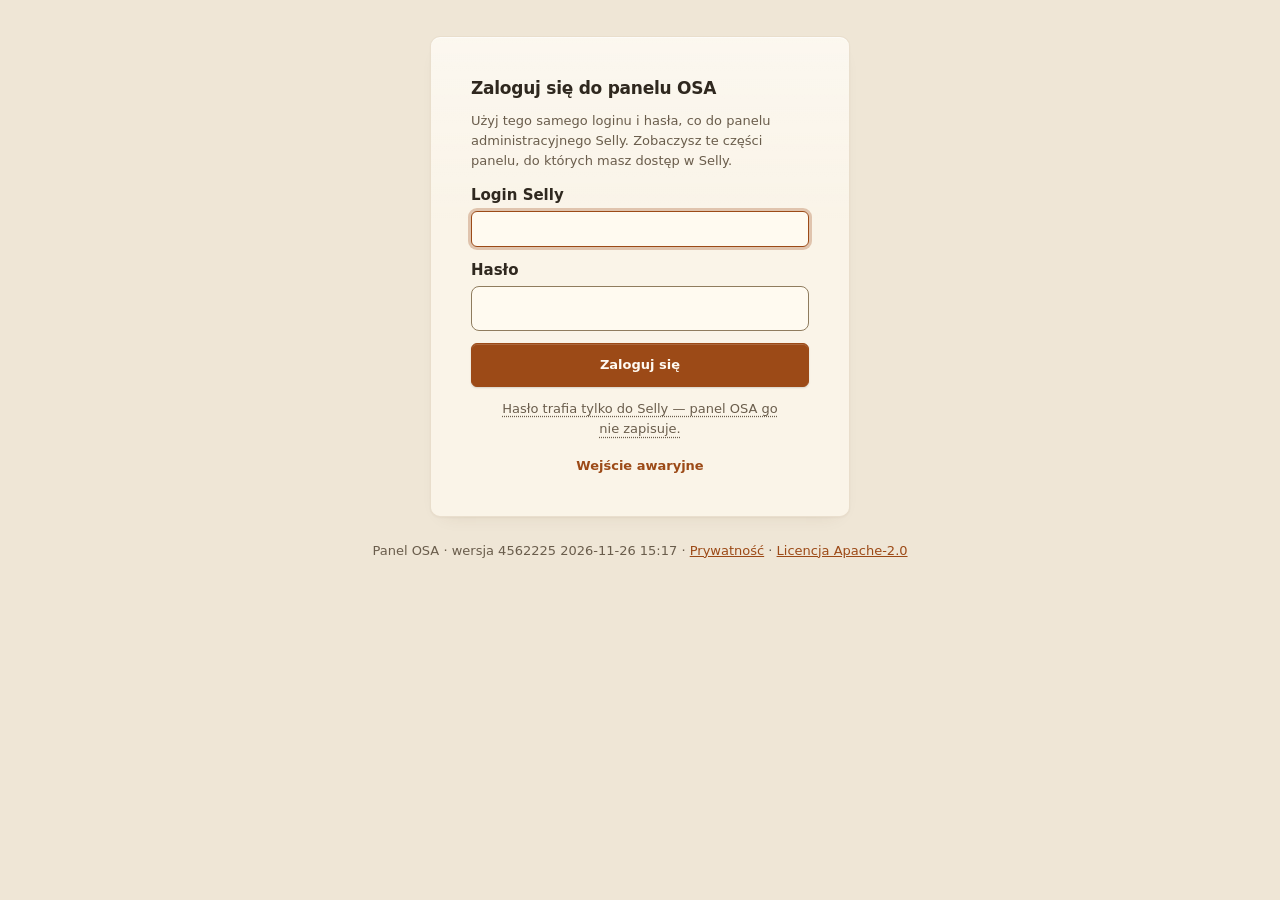
==== commit a067ee1a: "deploy 4562225" ====
--- a/index.html
+++ b/index.html
@@ -6,61 +6,61 @@
   <!-- CSP: skrypty tylko z tej strony (bez inline), połączenia tylko do serwera głównego (Cloudflare Workers) i zapasowego (Apps Script) -->
   <meta http-equiv="Content-Security-Policy" content="default-src 'self'; script-src 'self'; style-src 'self' 'unsafe-inline'; img-src 'self' data: blob: https:; font-src 'self' data:; connect-src 'self' https://osa-panel.osa-panel.workers.dev https://script.google.com https://script.googleusercontent.com; object-src 'none'; base-uri 'self'; form-action 'self'; frame-src 'none'">
   <title>Panel OSA</title>
-  <link rel="icon" href="favicon.svg?v=5281496" type="image/svg+xml">
-  <link rel="icon" href="icons/icon-32.png?v=5281496" type="image/png" sizes="32x32">
-  <link rel="icon" href="icons/icon-16.png?v=5281496" type="image/png" sizes="16x16">
-  <link rel="apple-touch-icon" href="icons/apple-touch-icon.png?v=5281496">
-  <link rel="manifest" href="manifest.webmanifest?v=5281496">
+  <link rel="icon" href="favicon.svg?v=4562225" type="image/svg+xml">
+  <link rel="icon" href="icons/icon-32.png?v=4562225" type="image/png" sizes="32x32">
+  <link rel="icon" href="icons/icon-16.png?v=4562225" type="image/png" sizes="16x16">
+  <link rel="apple-touch-icon" href="icons/apple-touch-icon.png?v=4562225">
+  <link rel="manifest" href="manifest.webmanifest?v=4562225">
   <meta name="theme-color" content="#2f2318" media="(prefers-color-scheme: light)">
   <meta name="theme-color" content="#120e0a" media="(prefers-color-scheme: dark)">
-  <link rel="stylesheet" href="css/base.css?v=5281496">
-  <link rel="stylesheet" href="css/shell.css?v=5281496">
-  <link rel="stylesheet" href="css/pulpit.css?v=5281496">
-  <link rel="stylesheet" href="css/przesylki.css?v=5281496">
-  <link rel="stylesheet" href="css/zasob.css?v=5281496">
-  <link rel="stylesheet" href="css/zasoby.css?v=5281496">
-  <link rel="stylesheet" href="css/klienci.css?v=5281496">
-  <link rel="stylesheet" href="css/produkt.css?v=5281496">
-  <link rel="stylesheet" href="css/raporty.css?v=5281496"><link rel="stylesheet" href="css/raporty-rodziny.css?v=5281496"><link rel="stylesheet" href="css/masowe.css?v=5281496"><link rel="stylesheet" href="css/dropshipping.css?v=5281496"><link rel="stylesheet" href="css/wplaty.css?v=5281496">
-  <link rel="stylesheet" href="css/feedback.css?v=5281496">
-  <link rel="stylesheet" href="css/konfsklepu.css?v=5281496">
-  <link rel="stylesheet" href="css/palette.css?v=5281496">
-  <link rel="stylesheet" href="css/embed.css?v=5281496">
-  <link rel="stylesheet" href="css/natywne.css?v=5281496">
-  <link rel="stylesheet" href="css/zamowienie-nowe.css?v=5281496">
-  <link rel="stylesheet" href="css/faktury.css?v=5281496">
-  <link rel="stylesheet" href="css/speedmail.css?v=5281496">
-  <link rel="stylesheet" href="css/mobile.css?v=5281496">
+  <link rel="stylesheet" href="css/base.css?v=4562225">
+  <link rel="stylesheet" href="css/shell.css?v=4562225">
+  <link rel="stylesheet" href="css/pulpit.css?v=4562225">
+  <link rel="stylesheet" href="css/przesylki.css?v=4562225">
+  <link rel="stylesheet" href="css/zasob.css?v=4562225">
+  <link rel="stylesheet" href="css/zasoby.css?v=4562225">
+  <link rel="stylesheet" href="css/klienci.css?v=4562225">
+  <link rel="stylesheet" href="css/produkt.css?v=4562225">
+  <link rel="stylesheet" href="css/raporty.css?v=4562225"><link rel="stylesheet" href="css/raporty-rodziny.css?v=4562225"><link rel="stylesheet" href="css/masowe.css?v=4562225"><link rel="stylesheet" href="css/dropshipping.css?v=4562225"><link rel="stylesheet" href="css/wplaty.css?v=4562225">
+  <link rel="stylesheet" href="css/feedback.css?v=4562225">
+  <link rel="stylesheet" href="css/konfsklepu.css?v=4562225">
+  <link rel="stylesheet" href="css/palette.css?v=4562225">
+  <link rel="stylesheet" href="css/embed.css?v=4562225">
+  <link rel="stylesheet" href="css/natywne.css?v=4562225">
+  <link rel="stylesheet" href="css/zamowienie-nowe.css?v=4562225">
+  <link rel="stylesheet" href="css/faktury.css?v=4562225">
+  <link rel="stylesheet" href="css/speedmail.css?v=4562225">
+  <link rel="stylesheet" href="css/mobile.css?v=4562225">
   <!-- config.js generuje scripts/deploy-panel.ps1: window.OSA_CONFIG = { backendUrl, version, backends } -->
   <!-- modulepreload: scripts/preload.js -->
-  <link rel="preload" as="script" href="config.js?v=5281496">
-  <link rel="preload" as="script" href="js/preboot.js?v=5281496">
-  <link rel="modulepreload" href="js/main.js?v=5281496">
-  <link rel="modulepreload" href="js/core/shell.js?v=5281496">
-  <link rel="modulepreload" href="js/core/ui.js?v=5281496">
-  <link rel="modulepreload" href="js/core/confirm.js?v=5281496">
-  <link rel="modulepreload" href="js/core/client.js?v=5281496">
-  <link rel="modulepreload" href="js/core/auth.js?v=5281496">
-  <link rel="modulepreload" href="js/lib/panelAuth.js?v=5281496">
-  <link rel="modulepreload" href="js/core/router.js?v=5281496">
-  <link rel="modulepreload" href="js/core/errors.js?v=5281496">
-  <link rel="modulepreload" href="js/core/sellyExits.js?v=5281496">
-  <link rel="modulepreload" href="js/core/errorHook.js?v=5281496">
-  <link rel="modulepreload" href="js/core/feedback.js?v=5281496">
-  <link rel="modulepreload" href="js/core/update.js?v=5281496">
-  <link rel="modulepreload" href="js/modules/_placeholder.js?v=5281496">
-  <link rel="modulepreload" href="js/core/nav.js?v=5281496">
-  <link rel="modulepreload" href="js/core/palette.js?v=5281496">
-  <link rel="modulepreload" href="js/core/shortcuts.js?v=5281496">
-  <link rel="modulepreload" href="js/core/recents.js?v=5281496">
-  <link rel="modulepreload" href="js/core/preload.js?v=5281496">
-  <link rel="modulepreload" href="js/core/datepicker.js?v=5281496">
-  <link rel="modulepreload" href="js/core/api.js?v=5281496">
-  <link rel="modulepreload" href="js/core/delivery.js?v=5281496">
-  <link rel="modulepreload" href="js/core/search.js?v=5281496">
-  <script src="config.js?v=5281496"></script>
-  <script src="js/preboot.js?v=5281496"></script>
-  <script type="module" src="js/main.js?v=5281496"></script>
+  <link rel="preload" as="script" href="config.js?v=4562225">
+  <link rel="preload" as="script" href="js/preboot.js?v=4562225">
+  <link rel="modulepreload" href="js/main.js?v=4562225">
+  <link rel="modulepreload" href="js/core/shell.js?v=4562225">
+  <link rel="modulepreload" href="js/core/ui.js?v=4562225">
+  <link rel="modulepreload" href="js/core/confirm.js?v=4562225">
+  <link rel="modulepreload" href="js/core/client.js?v=4562225">
+  <link rel="modulepreload" href="js/core/auth.js?v=4562225">
+  <link rel="modulepreload" href="js/lib/panelAuth.js?v=4562225">
+  <link rel="modulepreload" href="js/core/router.js?v=4562225">
+  <link rel="modulepreload" href="js/core/errors.js?v=4562225">
+  <link rel="modulepreload" href="js/core/sellyExits.js?v=4562225">
+  <link rel="modulepreload" href="js/core/errorHook.js?v=4562225">
+  <link rel="modulepreload" href="js/core/feedback.js?v=4562225">
+  <link rel="modulepreload" href="js/core/update.js?v=4562225">
+  <link rel="modulepreload" href="js/modules/_placeholder.js?v=4562225">
+  <link rel="modulepreload" href="js/core/nav.js?v=4562225">
+  <link rel="modulepreload" href="js/core/palette.js?v=4562225">
+  <link rel="modulepreload" href="js/core/shortcuts.js?v=4562225">
+  <link rel="modulepreload" href="js/core/recents.js?v=4562225">
+  <link rel="modulepreload" href="js/core/preload.js?v=4562225">
+  <link rel="modulepreload" href="js/core/datepicker.js?v=4562225">
+  <link rel="modulepreload" href="js/core/api.js?v=4562225">
+  <link rel="modulepreload" href="js/core/delivery.js?v=4562225">
+  <link rel="modulepreload" href="js/core/search.js?v=4562225">
+  <script src="config.js?v=4562225"></script>
+  <script src="js/preboot.js?v=4562225"></script>
+  <script type="module" src="js/main.js?v=4562225"></script>
 </head>
 <body>
 <div class="app">
--- a/css/produkt.css
+++ b/css/produkt.css
@@ -60,3 +60,12 @@
 .pk-vpair { display: grid; grid-template-columns: minmax(140px, 1fr) minmax(140px, 1fr) auto; gap: var(--s2); align-items: center; }
 #whTable .ord-st { font-size: var(--fs-xs); }
 @media (max-width: 640px) { .pk-feat { grid-template-columns: 1fr; } .pk-tab { padding: 8px 10px; } .pk-vpair { grid-template-columns: 1fr 1fr auto; } .pk-vpair select { min-width: 0; } }
+
+/* Zakładki z ekranów Selly (produktZakladki.js) */
+.pz-group { border: 1px solid var(--border); border-radius: var(--radius, 8px); margin: 0 0 var(--s3); padding: var(--s2) var(--s3); display: grid; gap: var(--s2); grid-template-columns: repeat(auto-fill, minmax(260px, 1fr)); }
+.pz-group legend { font-weight: 600; padding: 0 var(--s1); }
+.pz-group .field.check { display: flex; align-items: center; gap: var(--s2); }
+.pz-sec { border: 1px solid var(--border); border-radius: var(--radius, 8px); margin-bottom: var(--s2); padding: var(--s2) var(--s3); }
+.pz-sec > summary { cursor: pointer; font-weight: 600; }
+.pz-body { margin-top: var(--s2); }
+.pz-ref { margin: var(--s2) 0; }
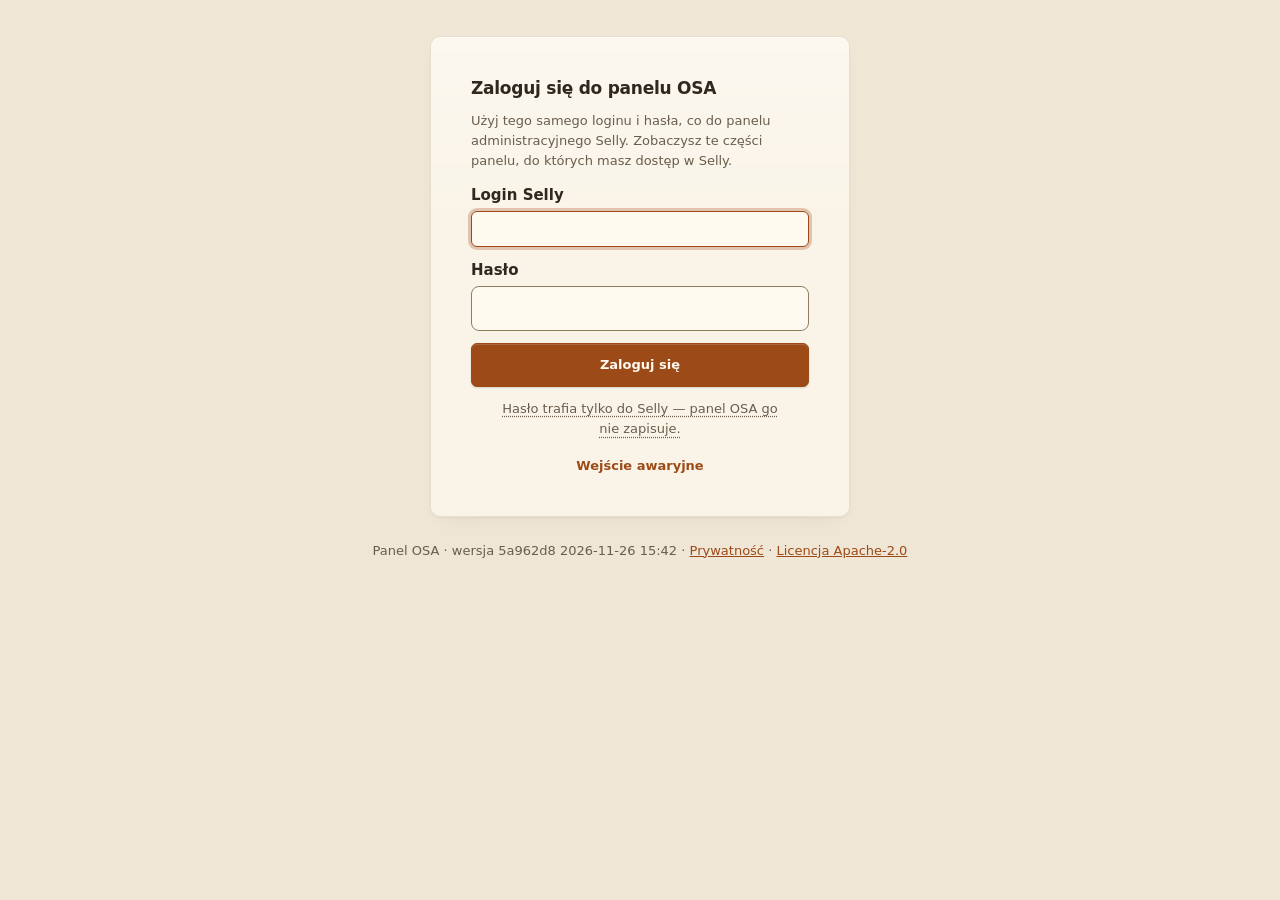
==== commit 9feee654: "deploy 5a962d8" ====
--- a/index.html
+++ b/index.html
@@ -6,61 +6,61 @@
   <!-- CSP: skrypty tylko z tej strony (bez inline), połączenia tylko do serwera głównego (Cloudflare Workers) i zapasowego (Apps Script) -->
   <meta http-equiv="Content-Security-Policy" content="default-src 'self'; script-src 'self'; style-src 'self' 'unsafe-inline'; img-src 'self' data: blob: https:; font-src 'self' data:; connect-src 'self' https://osa-panel.osa-panel.workers.dev https://script.google.com https://script.googleusercontent.com; object-src 'none'; base-uri 'self'; form-action 'self'; frame-src 'none'">
   <title>Panel OSA</title>
-  <link rel="icon" href="favicon.svg?v=4562225" type="image/svg+xml">
-  <link rel="icon" href="icons/icon-32.png?v=4562225" type="image/png" sizes="32x32">
-  <link rel="icon" href="icons/icon-16.png?v=4562225" type="image/png" sizes="16x16">
-  <link rel="apple-touch-icon" href="icons/apple-touch-icon.png?v=4562225">
-  <link rel="manifest" href="manifest.webmanifest?v=4562225">
+  <link rel="icon" href="favicon.svg?v=5a962d8" type="image/svg+xml">
+  <link rel="icon" href="icons/icon-32.png?v=5a962d8" type="image/png" sizes="32x32">
+  <link rel="icon" href="icons/icon-16.png?v=5a962d8" type="image/png" sizes="16x16">
+  <link rel="apple-touch-icon" href="icons/apple-touch-icon.png?v=5a962d8">
+  <link rel="manifest" href="manifest.webmanifest?v=5a962d8">
   <meta name="theme-color" content="#2f2318" media="(prefers-color-scheme: light)">
   <meta name="theme-color" content="#120e0a" media="(prefers-color-scheme: dark)">
-  <link rel="stylesheet" href="css/base.css?v=4562225">
-  <link rel="stylesheet" href="css/shell.css?v=4562225">
-  <link rel="stylesheet" href="css/pulpit.css?v=4562225">
-  <link rel="stylesheet" href="css/przesylki.css?v=4562225">
-  <link rel="stylesheet" href="css/zasob.css?v=4562225">
-  <link rel="stylesheet" href="css/zasoby.css?v=4562225">
-  <link rel="stylesheet" href="css/klienci.css?v=4562225">
-  <link rel="stylesheet" href="css/produkt.css?v=4562225">
-  <link rel="stylesheet" href="css/raporty.css?v=4562225"><link rel="stylesheet" href="css/raporty-rodziny.css?v=4562225"><link rel="stylesheet" href="css/masowe.css?v=4562225"><link rel="stylesheet" href="css/dropshipping.css?v=4562225"><link rel="stylesheet" href="css/wplaty.css?v=4562225">
-  <link rel="stylesheet" href="css/feedback.css?v=4562225">
-  <link rel="stylesheet" href="css/konfsklepu.css?v=4562225">
-  <link rel="stylesheet" href="css/palette.css?v=4562225">
-  <link rel="stylesheet" href="css/embed.css?v=4562225">
-  <link rel="stylesheet" href="css/natywne.css?v=4562225">
-  <link rel="stylesheet" href="css/zamowienie-nowe.css?v=4562225">
-  <link rel="stylesheet" href="css/faktury.css?v=4562225">
-  <link rel="stylesheet" href="css/speedmail.css?v=4562225">
-  <link rel="stylesheet" href="css/mobile.css?v=4562225">
+  <link rel="stylesheet" href="css/base.css?v=5a962d8">
+  <link rel="stylesheet" href="css/shell.css?v=5a962d8">
+  <link rel="stylesheet" href="css/pulpit.css?v=5a962d8">
+  <link rel="stylesheet" href="css/przesylki.css?v=5a962d8">
+  <link rel="stylesheet" href="css/zasob.css?v=5a962d8">
+  <link rel="stylesheet" href="css/zasoby.css?v=5a962d8">
+  <link rel="stylesheet" href="css/klienci.css?v=5a962d8">
+  <link rel="stylesheet" href="css/produkt.css?v=5a962d8">
+  <link rel="stylesheet" href="css/raporty.css?v=5a962d8"><link rel="stylesheet" href="css/raporty-rodziny.css?v=5a962d8"><link rel="stylesheet" href="css/masowe.css?v=5a962d8"><link rel="stylesheet" href="css/dropshipping.css?v=5a962d8"><link rel="stylesheet" href="css/wplaty.css?v=5a962d8">
+  <link rel="stylesheet" href="css/feedback.css?v=5a962d8">
+  <link rel="stylesheet" href="css/konfsklepu.css?v=5a962d8">
+  <link rel="stylesheet" href="css/palette.css?v=5a962d8">
+  <link rel="stylesheet" href="css/embed.css?v=5a962d8">
+  <link rel="stylesheet" href="css/natywne.css?v=5a962d8">
+  <link rel="stylesheet" href="css/zamowienie-nowe.css?v=5a962d8">
+  <link rel="stylesheet" href="css/faktury.css?v=5a962d8">
+  <link rel="stylesheet" href="css/speedmail.css?v=5a962d8">
+  <link rel="stylesheet" href="css/mobile.css?v=5a962d8">
   <!-- config.js generuje scripts/deploy-panel.ps1: window.OSA_CONFIG = { backendUrl, version, backends } -->
   <!-- modulepreload: scripts/preload.js -->
-  <link rel="preload" as="script" href="config.js?v=4562225">
-  <link rel="preload" as="script" href="js/preboot.js?v=4562225">
-  <link rel="modulepreload" href="js/main.js?v=4562225">
-  <link rel="modulepreload" href="js/core/shell.js?v=4562225">
-  <link rel="modulepreload" href="js/core/ui.js?v=4562225">
-  <link rel="modulepreload" href="js/core/confirm.js?v=4562225">
-  <link rel="modulepreload" href="js/core/client.js?v=4562225">
-  <link rel="modulepreload" href="js/core/auth.js?v=4562225">
-  <link rel="modulepreload" href="js/lib/panelAuth.js?v=4562225">
-  <link rel="modulepreload" href="js/core/router.js?v=4562225">
-  <link rel="modulepreload" href="js/core/errors.js?v=4562225">
-  <link rel="modulepreload" href="js/core/sellyExits.js?v=4562225">
-  <link rel="modulepreload" href="js/core/errorHook.js?v=4562225">
-  <link rel="modulepreload" href="js/core/feedback.js?v=4562225">
-  <link rel="modulepreload" href="js/core/update.js?v=4562225">
-  <link rel="modulepreload" href="js/modules/_placeholder.js?v=4562225">
-  <link rel="modulepreload" href="js/core/nav.js?v=4562225">
-  <link rel="modulepreload" href="js/core/palette.js?v=4562225">
-  <link rel="modulepreload" href="js/core/shortcuts.js?v=4562225">
-  <link rel="modulepreload" href="js/core/recents.js?v=4562225">
-  <link rel="modulepreload" href="js/core/preload.js?v=4562225">
-  <link rel="modulepreload" href="js/core/datepicker.js?v=4562225">
-  <link rel="modulepreload" href="js/core/api.js?v=4562225">
-  <link rel="modulepreload" href="js/core/delivery.js?v=4562225">
-  <link rel="modulepreload" href="js/core/search.js?v=4562225">
-  <script src="config.js?v=4562225"></script>
-  <script src="js/preboot.js?v=4562225"></script>
-  <script type="module" src="js/main.js?v=4562225"></script>
+  <link rel="preload" as="script" href="config.js?v=5a962d8">
+  <link rel="preload" as="script" href="js/preboot.js?v=5a962d8">
+  <link rel="modulepreload" href="js/main.js?v=5a962d8">
+  <link rel="modulepreload" href="js/core/shell.js?v=5a962d8">
+  <link rel="modulepreload" href="js/core/ui.js?v=5a962d8">
+  <link rel="modulepreload" href="js/core/confirm.js?v=5a962d8">
+  <link rel="modulepreload" href="js/core/client.js?v=5a962d8">
+  <link rel="modulepreload" href="js/core/auth.js?v=5a962d8">
+  <link rel="modulepreload" href="js/lib/panelAuth.js?v=5a962d8">
+  <link rel="modulepreload" href="js/core/router.js?v=5a962d8">
+  <link rel="modulepreload" href="js/core/errors.js?v=5a962d8">
+  <link rel="modulepreload" href="js/core/sellyExits.js?v=5a962d8">
+  <link rel="modulepreload" href="js/core/errorHook.js?v=5a962d8">
+  <link rel="modulepreload" href="js/core/feedback.js?v=5a962d8">
+  <link rel="modulepreload" href="js/core/update.js?v=5a962d8">
+  <link rel="modulepreload" href="js/modules/_placeholder.js?v=5a962d8">
+  <link rel="modulepreload" href="js/core/nav.js?v=5a962d8">
+  <link rel="modulepreload" href="js/core/palette.js?v=5a962d8">
+  <link rel="modulepreload" href="js/core/shortcuts.js?v=5a962d8">
+  <link rel="modulepreload" href="js/core/recents.js?v=5a962d8">
+  <link rel="modulepreload" href="js/core/preload.js?v=5a962d8">
+  <link rel="modulepreload" href="js/core/datepicker.js?v=5a962d8">
+  <link rel="modulepreload" href="js/core/api.js?v=5a962d8">
+  <link rel="modulepreload" href="js/core/delivery.js?v=5a962d8">
+  <link rel="modulepreload" href="js/core/search.js?v=5a962d8">
+  <script src="config.js?v=5a962d8"></script>
+  <script src="js/preboot.js?v=5a962d8"></script>
+  <script type="module" src="js/main.js?v=5a962d8"></script>
 </head>
 <body>
 <div class="app">
--- a/css/raporty.css
+++ b/css/raporty.css
@@ -39,19 +39,42 @@
 .rp-legend { display: flex; flex-wrap: wrap; gap: var(--s2) var(--s4); font-size: var(--fs-sm); margin: var(--s2) 0; }
 .rp-legend .rp-sw { margin-right: 6px; }
 
-/* Ustawienia */
-#rpSettings .rp-stack { display: grid; gap: var(--s3); }
-#rpSettings [hidden] { display: none; }
-#rpSettings .fp-sec[hidden] { display: none; }
+/* Zakładki rodzaju raportu (nawigacja — linki) */
+.rp-views { margin-top: var(--s3); overflow-x: auto; scrollbar-width: thin; }
+.rp-views a { flex: 1 0 auto; white-space: nowrap; font-size: var(--fs-md); padding: 7px var(--s3); }
+
+/* Ustawienia — wzorzec: docs/ui-system.md → „Wzorzec ustawień raportu”.
+   Dwa pytania zwykłym językiem (nagłówki .fp-sec h3), jedno „Więcej opcji” z grupami (.rp-grp), opisy jednozdaniowe (.rp-hint). */
+#rpSettings { gap: var(--s4); }
+#rpSettings .rp-stack { display: grid; gap: var(--s2); }
+#rpSettings [hidden], #rpSettings .fp-sec[hidden] { display: none; }
+#rpSettings .fp-sec > h3 { font-family: inherit; font-size: var(--fs-md); font-weight: 600; text-transform: none; letter-spacing: 0; color: var(--text); margin: 0 0 var(--s2); }
 .rp-pair { display: grid; grid-template-columns: 1fr 1fr; gap: var(--s2); }
 .rp-flabel { align-self: flex-start; }
 .rp-hint { margin: 0; font-size: var(--fs-xs); color: var(--muted); font-weight: 400; line-height: 1.4; }
+#rpSettings button.link.rp-hint { color: var(--accent); justify-self: start; }
 #rpSettings .rp-presets { width: 100%; justify-content: center; }
 #rpSettings .menu:has(> .rp-presets) { display: flex; }
 #rpSettings .switch { align-self: flex-start; }
-.rp-checks { display: grid; grid-template-columns: minmax(0, 1fr); gap: 2px; margin: var(--s2) 0; max-height: 240px; overflow: auto; }
-.rp-opts-actions { display: flex; flex-wrap: wrap; gap: var(--s2); }
-.rp-reset { border-top: 1px solid var(--border); padding-top: var(--s3); }
+#rpSettings .fp-sec.fold > summary { font-size: var(--fs-md); }
+#rpSettings .fp-sec.fold > summary .sum { font-size: var(--fs-xs); }
+#rpSettings .rp-more { gap: var(--s4); padding-top: var(--s2); }
+.rp-grp { display: grid; gap: var(--s3); }
+.rp-gh { justify-self: start; margin: 0; font-size: 11px; font-weight: 600; text-transform: uppercase; letter-spacing: .06em; color: var(--muted); }
+.rp-opt { display: grid; gap: 4px; }
+.rp-subfold > summary { font-size: var(--fs-sm); font-weight: 400; }
+.rp-subfold > summary .sum { font-size: var(--fs-xs); }
+.rp-checks { display: grid; grid-template-columns: minmax(0, 1fr); gap: 2px; max-height: 240px; overflow: auto; }
+.rp-opts-actions { display: flex; flex-wrap: wrap; justify-content: flex-end; gap: var(--s2); }
+.rp-reset { border-top: 1px solid var(--border); padding-top: var(--s3); display: grid; }
+.rp-sheet-head, .rp-backdrop { display: none; }
+/* Wąski ekran: ustawienia jako arkusz wysuwany od dołu (z tłem i przyciskiem „Gotowe”), raport zostaje pod spodem */
+@media (max-width: 979px) {
+  #rpSettings { position: fixed; left: 0; right: 0; bottom: 0; z-index: 50; margin: 0 auto; max-width: 560px; max-height: 86vh; overflow: auto; overscroll-behavior: contain; background: var(--surface);
+    border-radius: var(--r3) var(--r3) 0 0; box-shadow: var(--shadow-pop); padding: 0 var(--s4) calc(var(--s4) + env(safe-area-inset-bottom)); }
+  #rpSettings .rp-sheet-head { display: flex; align-items: center; justify-content: space-between; gap: var(--s3); position: sticky; top: 0; z-index: 1; margin: 0 calc(-1 * var(--s4)); padding: var(--s3) var(--s4); background: var(--surface); border-bottom: 1px solid var(--border); font-size: var(--fs-md); }
+  #rpSettings:not([hidden]) + .split-main + .rp-backdrop { display: block; position: fixed; inset: 0; z-index: 49; background: rgba(0, 0, 0, .4); }
+}
 
 /* Kafelki i różnice */
 .rp-tiles { display: grid; grid-template-columns: repeat(auto-fit, minmax(190px, 1fr)); gap: var(--s3); margin-top: var(--s3); }
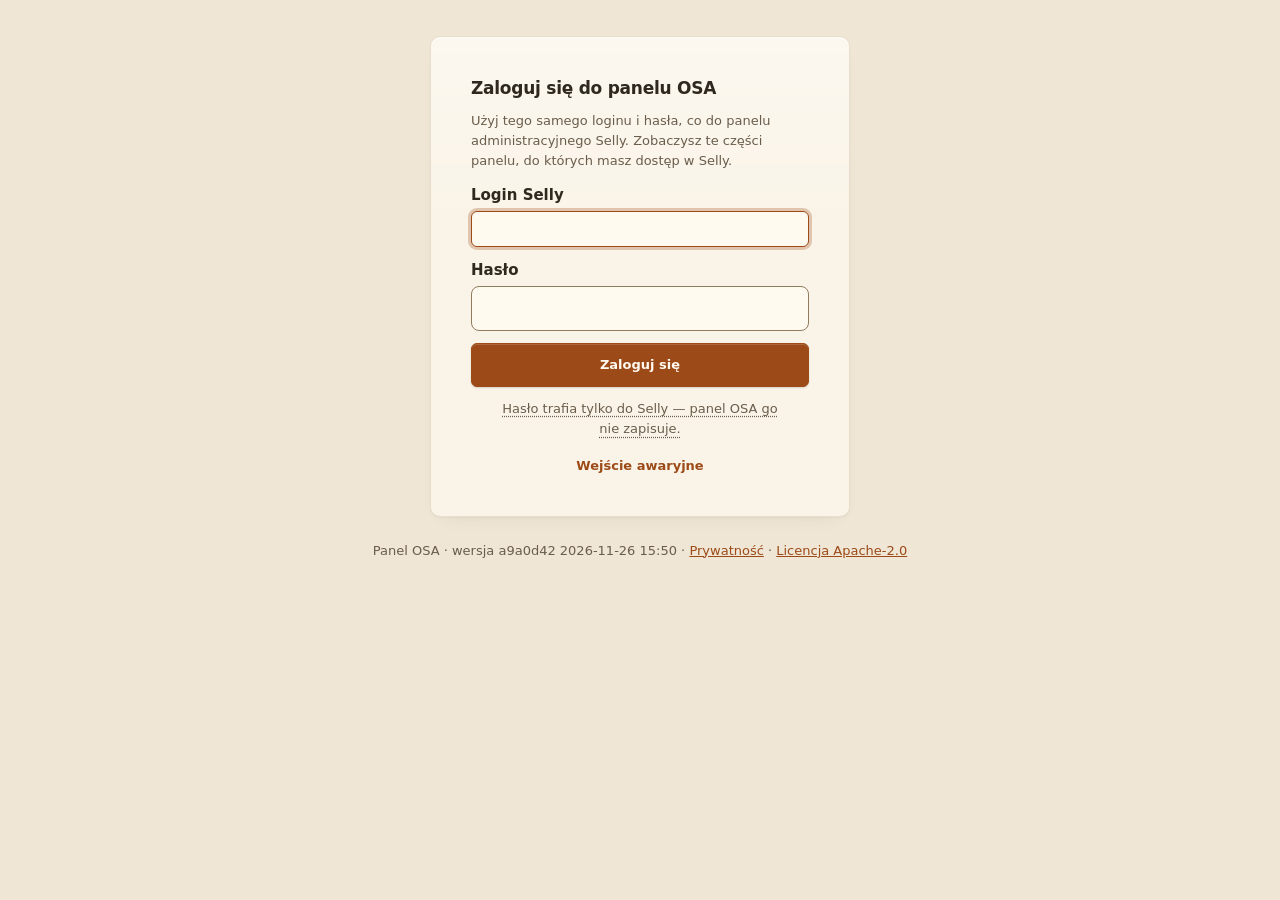
==== commit 18d5c30e: "deploy a9a0d42" ====
--- a/index.html
+++ b/index.html
@@ -6,61 +6,61 @@
   <!-- CSP: skrypty tylko z tej strony (bez inline), połączenia tylko do serwera głównego (Cloudflare Workers) i zapasowego (Apps Script) -->
   <meta http-equiv="Content-Security-Policy" content="default-src 'self'; script-src 'self'; style-src 'self' 'unsafe-inline'; img-src 'self' data: blob: https:; font-src 'self' data:; connect-src 'self' https://osa-panel.osa-panel.workers.dev https://script.google.com https://script.googleusercontent.com; object-src 'none'; base-uri 'self'; form-action 'self'; frame-src 'none'">
   <title>Panel OSA</title>
-  <link rel="icon" href="favicon.svg?v=5a962d8" type="image/svg+xml">
-  <link rel="icon" href="icons/icon-32.png?v=5a962d8" type="image/png" sizes="32x32">
-  <link rel="icon" href="icons/icon-16.png?v=5a962d8" type="image/png" sizes="16x16">
-  <link rel="apple-touch-icon" href="icons/apple-touch-icon.png?v=5a962d8">
-  <link rel="manifest" href="manifest.webmanifest?v=5a962d8">
+  <link rel="icon" href="favicon.svg?v=a9a0d42" type="image/svg+xml">
+  <link rel="icon" href="icons/icon-32.png?v=a9a0d42" type="image/png" sizes="32x32">
+  <link rel="icon" href="icons/icon-16.png?v=a9a0d42" type="image/png" sizes="16x16">
+  <link rel="apple-touch-icon" href="icons/apple-touch-icon.png?v=a9a0d42">
+  <link rel="manifest" href="manifest.webmanifest?v=a9a0d42">
   <meta name="theme-color" content="#2f2318" media="(prefers-color-scheme: light)">
   <meta name="theme-color" content="#120e0a" media="(prefers-color-scheme: dark)">
-  <link rel="stylesheet" href="css/base.css?v=5a962d8">
-  <link rel="stylesheet" href="css/shell.css?v=5a962d8">
-  <link rel="stylesheet" href="css/pulpit.css?v=5a962d8">
-  <link rel="stylesheet" href="css/przesylki.css?v=5a962d8">
-  <link rel="stylesheet" href="css/zasob.css?v=5a962d8">
-  <link rel="stylesheet" href="css/zasoby.css?v=5a962d8">
-  <link rel="stylesheet" href="css/klienci.css?v=5a962d8">
-  <link rel="stylesheet" href="css/produkt.css?v=5a962d8">
-  <link rel="stylesheet" href="css/raporty.css?v=5a962d8"><link rel="stylesheet" href="css/raporty-rodziny.css?v=5a962d8"><link rel="stylesheet" href="css/masowe.css?v=5a962d8"><link rel="stylesheet" href="css/dropshipping.css?v=5a962d8"><link rel="stylesheet" href="css/wplaty.css?v=5a962d8">
-  <link rel="stylesheet" href="css/feedback.css?v=5a962d8">
-  <link rel="stylesheet" href="css/konfsklepu.css?v=5a962d8">
-  <link rel="stylesheet" href="css/palette.css?v=5a962d8">
-  <link rel="stylesheet" href="css/embed.css?v=5a962d8">
-  <link rel="stylesheet" href="css/natywne.css?v=5a962d8">
-  <link rel="stylesheet" href="css/zamowienie-nowe.css?v=5a962d8">
-  <link rel="stylesheet" href="css/faktury.css?v=5a962d8">
-  <link rel="stylesheet" href="css/speedmail.css?v=5a962d8">
-  <link rel="stylesheet" href="css/mobile.css?v=5a962d8">
+  <link rel="stylesheet" href="css/base.css?v=a9a0d42">
+  <link rel="stylesheet" href="css/shell.css?v=a9a0d42">
+  <link rel="stylesheet" href="css/pulpit.css?v=a9a0d42">
+  <link rel="stylesheet" href="css/przesylki.css?v=a9a0d42">
+  <link rel="stylesheet" href="css/zasob.css?v=a9a0d42">
+  <link rel="stylesheet" href="css/zasoby.css?v=a9a0d42">
+  <link rel="stylesheet" href="css/klienci.css?v=a9a0d42">
+  <link rel="stylesheet" href="css/produkt.css?v=a9a0d42">
+  <link rel="stylesheet" href="css/raporty.css?v=a9a0d42"><link rel="stylesheet" href="css/raporty-rodziny.css?v=a9a0d42"><link rel="stylesheet" href="css/masowe.css?v=a9a0d42"><link rel="stylesheet" href="css/dropshipping.css?v=a9a0d42"><link rel="stylesheet" href="css/wplaty.css?v=a9a0d42">
+  <link rel="stylesheet" href="css/feedback.css?v=a9a0d42">
+  <link rel="stylesheet" href="css/konfsklepu.css?v=a9a0d42">
+  <link rel="stylesheet" href="css/palette.css?v=a9a0d42">
+  <link rel="stylesheet" href="css/embed.css?v=a9a0d42">
+  <link rel="stylesheet" href="css/natywne.css?v=a9a0d42">
+  <link rel="stylesheet" href="css/zamowienie-nowe.css?v=a9a0d42">
+  <link rel="stylesheet" href="css/faktury.css?v=a9a0d42">
+  <link rel="stylesheet" href="css/speedmail.css?v=a9a0d42">
+  <link rel="stylesheet" href="css/mobile.css?v=a9a0d42">
   <!-- config.js generuje scripts/deploy-panel.ps1: window.OSA_CONFIG = { backendUrl, version, backends } -->
   <!-- modulepreload: scripts/preload.js -->
-  <link rel="preload" as="script" href="config.js?v=5a962d8">
-  <link rel="preload" as="script" href="js/preboot.js?v=5a962d8">
-  <link rel="modulepreload" href="js/main.js?v=5a962d8">
-  <link rel="modulepreload" href="js/core/shell.js?v=5a962d8">
-  <link rel="modulepreload" href="js/core/ui.js?v=5a962d8">
-  <link rel="modulepreload" href="js/core/confirm.js?v=5a962d8">
-  <link rel="modulepreload" href="js/core/client.js?v=5a962d8">
-  <link rel="modulepreload" href="js/core/auth.js?v=5a962d8">
-  <link rel="modulepreload" href="js/lib/panelAuth.js?v=5a962d8">
-  <link rel="modulepreload" href="js/core/router.js?v=5a962d8">
-  <link rel="modulepreload" href="js/core/errors.js?v=5a962d8">
-  <link rel="modulepreload" href="js/core/sellyExits.js?v=5a962d8">
-  <link rel="modulepreload" href="js/core/errorHook.js?v=5a962d8">
-  <link rel="modulepreload" href="js/core/feedback.js?v=5a962d8">
-  <link rel="modulepreload" href="js/core/update.js?v=5a962d8">
-  <link rel="modulepreload" href="js/modules/_placeholder.js?v=5a962d8">
-  <link rel="modulepreload" href="js/core/nav.js?v=5a962d8">
-  <link rel="modulepreload" href="js/core/palette.js?v=5a962d8">
-  <link rel="modulepreload" href="js/core/shortcuts.js?v=5a962d8">
-  <link rel="modulepreload" href="js/core/recents.js?v=5a962d8">
-  <link rel="modulepreload" href="js/core/preload.js?v=5a962d8">
-  <link rel="modulepreload" href="js/core/datepicker.js?v=5a962d8">
-  <link rel="modulepreload" href="js/core/api.js?v=5a962d8">
-  <link rel="modulepreload" href="js/core/delivery.js?v=5a962d8">
-  <link rel="modulepreload" href="js/core/search.js?v=5a962d8">
-  <script src="config.js?v=5a962d8"></script>
-  <script src="js/preboot.js?v=5a962d8"></script>
-  <script type="module" src="js/main.js?v=5a962d8"></script>
+  <link rel="preload" as="script" href="config.js?v=a9a0d42">
+  <link rel="preload" as="script" href="js/preboot.js?v=a9a0d42">
+  <link rel="modulepreload" href="js/main.js?v=a9a0d42">
+  <link rel="modulepreload" href="js/core/shell.js?v=a9a0d42">
+  <link rel="modulepreload" href="js/core/ui.js?v=a9a0d42">
+  <link rel="modulepreload" href="js/core/confirm.js?v=a9a0d42">
+  <link rel="modulepreload" href="js/core/client.js?v=a9a0d42">
+  <link rel="modulepreload" href="js/core/auth.js?v=a9a0d42">
+  <link rel="modulepreload" href="js/lib/panelAuth.js?v=a9a0d42">
+  <link rel="modulepreload" href="js/core/router.js?v=a9a0d42">
+  <link rel="modulepreload" href="js/core/errors.js?v=a9a0d42">
+  <link rel="modulepreload" href="js/core/sellyExits.js?v=a9a0d42">
+  <link rel="modulepreload" href="js/core/errorHook.js?v=a9a0d42">
+  <link rel="modulepreload" href="js/core/feedback.js?v=a9a0d42">
+  <link rel="modulepreload" href="js/core/update.js?v=a9a0d42">
+  <link rel="modulepreload" href="js/modules/_placeholder.js?v=a9a0d42">
+  <link rel="modulepreload" href="js/core/nav.js?v=a9a0d42">
+  <link rel="modulepreload" href="js/core/palette.js?v=a9a0d42">
+  <link rel="modulepreload" href="js/core/shortcuts.js?v=a9a0d42">
+  <link rel="modulepreload" href="js/core/recents.js?v=a9a0d42">
+  <link rel="modulepreload" href="js/core/preload.js?v=a9a0d42">
+  <link rel="modulepreload" href="js/core/datepicker.js?v=a9a0d42">
+  <link rel="modulepreload" href="js/core/api.js?v=a9a0d42">
+  <link rel="modulepreload" href="js/core/delivery.js?v=a9a0d42">
+  <link rel="modulepreload" href="js/core/search.js?v=a9a0d42">
+  <script src="config.js?v=a9a0d42"></script>
+  <script src="js/preboot.js?v=a9a0d42"></script>
+  <script type="module" src="js/main.js?v=a9a0d42"></script>
 </head>
 <body>
 <div class="app">
--- a/css/przesylki.css
+++ b/css/przesylki.css
@@ -56,3 +56,8 @@
 .ord-ship-insp { display: inline-block; }
 .ship-insp-src { max-height: 220px; overflow: auto; white-space: pre-wrap; }
 .ship-insp-msgtext { margin: 2px 0 6px; }
+/* Furgonetka (tryb dwuetapowy): oferty przewoźników z wyceny */
+.ship-offers { border: 1px solid var(--border); border-radius: var(--r2); padding: var(--s2) var(--s3); margin: var(--s3) 0; display: grid; gap: 2px; }
+.ship-offer { display: grid; grid-template-columns: auto minmax(5em, max-content) minmax(0, 1fr) auto; gap: var(--s2); align-items: center; padding: 4px 0; cursor: pointer; }
+.ship-offer-car { font-weight: 600; }
+.ship-offer-price { white-space: nowrap; }
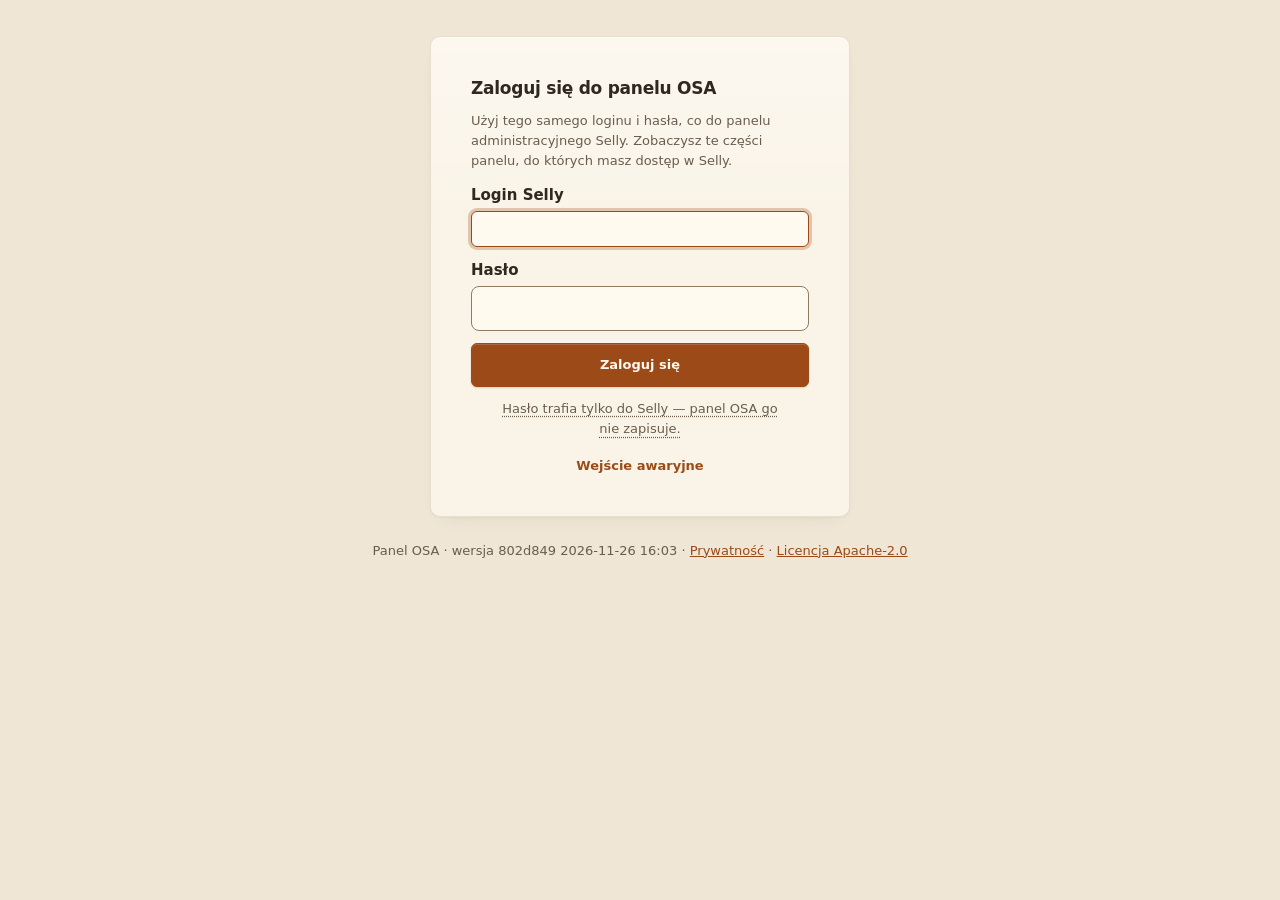
==== commit 80830310: "deploy 802d849" ====
--- a/index.html
+++ b/index.html
@@ -6,61 +6,61 @@
   <!-- CSP: skrypty tylko z tej strony (bez inline), połączenia tylko do serwera głównego (Cloudflare Workers) i zapasowego (Apps Script) -->
   <meta http-equiv="Content-Security-Policy" content="default-src 'self'; script-src 'self'; style-src 'self' 'unsafe-inline'; img-src 'self' data: blob: https:; font-src 'self' data:; connect-src 'self' https://osa-panel.osa-panel.workers.dev https://script.google.com https://script.googleusercontent.com; object-src 'none'; base-uri 'self'; form-action 'self'; frame-src 'none'">
   <title>Panel OSA</title>
-  <link rel="icon" href="favicon.svg?v=a9a0d42" type="image/svg+xml">
-  <link rel="icon" href="icons/icon-32.png?v=a9a0d42" type="image/png" sizes="32x32">
-  <link rel="icon" href="icons/icon-16.png?v=a9a0d42" type="image/png" sizes="16x16">
-  <link rel="apple-touch-icon" href="icons/apple-touch-icon.png?v=a9a0d42">
-  <link rel="manifest" href="manifest.webmanifest?v=a9a0d42">
+  <link rel="icon" href="favicon.svg?v=802d849" type="image/svg+xml">
+  <link rel="icon" href="icons/icon-32.png?v=802d849" type="image/png" sizes="32x32">
+  <link rel="icon" href="icons/icon-16.png?v=802d849" type="image/png" sizes="16x16">
+  <link rel="apple-touch-icon" href="icons/apple-touch-icon.png?v=802d849">
+  <link rel="manifest" href="manifest.webmanifest?v=802d849">
   <meta name="theme-color" content="#2f2318" media="(prefers-color-scheme: light)">
   <meta name="theme-color" content="#120e0a" media="(prefers-color-scheme: dark)">
-  <link rel="stylesheet" href="css/base.css?v=a9a0d42">
-  <link rel="stylesheet" href="css/shell.css?v=a9a0d42">
-  <link rel="stylesheet" href="css/pulpit.css?v=a9a0d42">
-  <link rel="stylesheet" href="css/przesylki.css?v=a9a0d42">
-  <link rel="stylesheet" href="css/zasob.css?v=a9a0d42">
-  <link rel="stylesheet" href="css/zasoby.css?v=a9a0d42">
-  <link rel="stylesheet" href="css/klienci.css?v=a9a0d42">
-  <link rel="stylesheet" href="css/produkt.css?v=a9a0d42">
-  <link rel="stylesheet" href="css/raporty.css?v=a9a0d42"><link rel="stylesheet" href="css/raporty-rodziny.css?v=a9a0d42"><link rel="stylesheet" href="css/masowe.css?v=a9a0d42"><link rel="stylesheet" href="css/dropshipping.css?v=a9a0d42"><link rel="stylesheet" href="css/wplaty.css?v=a9a0d42">
-  <link rel="stylesheet" href="css/feedback.css?v=a9a0d42">
-  <link rel="stylesheet" href="css/konfsklepu.css?v=a9a0d42">
-  <link rel="stylesheet" href="css/palette.css?v=a9a0d42">
-  <link rel="stylesheet" href="css/embed.css?v=a9a0d42">
-  <link rel="stylesheet" href="css/natywne.css?v=a9a0d42">
-  <link rel="stylesheet" href="css/zamowienie-nowe.css?v=a9a0d42">
-  <link rel="stylesheet" href="css/faktury.css?v=a9a0d42">
-  <link rel="stylesheet" href="css/speedmail.css?v=a9a0d42">
-  <link rel="stylesheet" href="css/mobile.css?v=a9a0d42">
+  <link rel="stylesheet" href="css/base.css?v=802d849">
+  <link rel="stylesheet" href="css/shell.css?v=802d849">
+  <link rel="stylesheet" href="css/pulpit.css?v=802d849">
+  <link rel="stylesheet" href="css/przesylki.css?v=802d849">
+  <link rel="stylesheet" href="css/zasob.css?v=802d849">
+  <link rel="stylesheet" href="css/zasoby.css?v=802d849">
+  <link rel="stylesheet" href="css/klienci.css?v=802d849">
+  <link rel="stylesheet" href="css/produkt.css?v=802d849">
+  <link rel="stylesheet" href="css/raporty.css?v=802d849"><link rel="stylesheet" href="css/raporty-rodziny.css?v=802d849"><link rel="stylesheet" href="css/masowe.css?v=802d849"><link rel="stylesheet" href="css/dropshipping.css?v=802d849"><link rel="stylesheet" href="css/wplaty.css?v=802d849">
+  <link rel="stylesheet" href="css/feedback.css?v=802d849">
+  <link rel="stylesheet" href="css/konfsklepu.css?v=802d849">
+  <link rel="stylesheet" href="css/palette.css?v=802d849">
+  <link rel="stylesheet" href="css/embed.css?v=802d849">
+  <link rel="stylesheet" href="css/natywne.css?v=802d849">
+  <link rel="stylesheet" href="css/zamowienie-nowe.css?v=802d849">
+  <link rel="stylesheet" href="css/faktury.css?v=802d849">
+  <link rel="stylesheet" href="css/speedmail.css?v=802d849">
+  <link rel="stylesheet" href="css/mobile.css?v=802d849">
   <!-- config.js generuje scripts/deploy-panel.ps1: window.OSA_CONFIG = { backendUrl, version, backends } -->
   <!-- modulepreload: scripts/preload.js -->
-  <link rel="preload" as="script" href="config.js?v=a9a0d42">
-  <link rel="preload" as="script" href="js/preboot.js?v=a9a0d42">
-  <link rel="modulepreload" href="js/main.js?v=a9a0d42">
-  <link rel="modulepreload" href="js/core/shell.js?v=a9a0d42">
-  <link rel="modulepreload" href="js/core/ui.js?v=a9a0d42">
-  <link rel="modulepreload" href="js/core/confirm.js?v=a9a0d42">
-  <link rel="modulepreload" href="js/core/client.js?v=a9a0d42">
-  <link rel="modulepreload" href="js/core/auth.js?v=a9a0d42">
-  <link rel="modulepreload" href="js/lib/panelAuth.js?v=a9a0d42">
-  <link rel="modulepreload" href="js/core/router.js?v=a9a0d42">
-  <link rel="modulepreload" href="js/core/errors.js?v=a9a0d42">
-  <link rel="modulepreload" href="js/core/sellyExits.js?v=a9a0d42">
-  <link rel="modulepreload" href="js/core/errorHook.js?v=a9a0d42">
-  <link rel="modulepreload" href="js/core/feedback.js?v=a9a0d42">
-  <link rel="modulepreload" href="js/core/update.js?v=a9a0d42">
-  <link rel="modulepreload" href="js/modules/_placeholder.js?v=a9a0d42">
-  <link rel="modulepreload" href="js/core/nav.js?v=a9a0d42">
-  <link rel="modulepreload" href="js/core/palette.js?v=a9a0d42">
-  <link rel="modulepreload" href="js/core/shortcuts.js?v=a9a0d42">
-  <link rel="modulepreload" href="js/core/recents.js?v=a9a0d42">
-  <link rel="modulepreload" href="js/core/preload.js?v=a9a0d42">
-  <link rel="modulepreload" href="js/core/datepicker.js?v=a9a0d42">
-  <link rel="modulepreload" href="js/core/api.js?v=a9a0d42">
-  <link rel="modulepreload" href="js/core/delivery.js?v=a9a0d42">
-  <link rel="modulepreload" href="js/core/search.js?v=a9a0d42">
-  <script src="config.js?v=a9a0d42"></script>
-  <script src="js/preboot.js?v=a9a0d42"></script>
-  <script type="module" src="js/main.js?v=a9a0d42"></script>
+  <link rel="preload" as="script" href="config.js?v=802d849">
+  <link rel="preload" as="script" href="js/preboot.js?v=802d849">
+  <link rel="modulepreload" href="js/main.js?v=802d849">
+  <link rel="modulepreload" href="js/core/shell.js?v=802d849">
+  <link rel="modulepreload" href="js/core/ui.js?v=802d849">
+  <link rel="modulepreload" href="js/core/confirm.js?v=802d849">
+  <link rel="modulepreload" href="js/core/client.js?v=802d849">
+  <link rel="modulepreload" href="js/core/auth.js?v=802d849">
+  <link rel="modulepreload" href="js/lib/panelAuth.js?v=802d849">
+  <link rel="modulepreload" href="js/core/router.js?v=802d849">
+  <link rel="modulepreload" href="js/core/errors.js?v=802d849">
+  <link rel="modulepreload" href="js/core/sellyExits.js?v=802d849">
+  <link rel="modulepreload" href="js/core/errorHook.js?v=802d849">
+  <link rel="modulepreload" href="js/core/feedback.js?v=802d849">
+  <link rel="modulepreload" href="js/core/update.js?v=802d849">
+  <link rel="modulepreload" href="js/modules/_placeholder.js?v=802d849">
+  <link rel="modulepreload" href="js/core/nav.js?v=802d849">
+  <link rel="modulepreload" href="js/core/palette.js?v=802d849">
+  <link rel="modulepreload" href="js/core/shortcuts.js?v=802d849">
+  <link rel="modulepreload" href="js/core/recents.js?v=802d849">
+  <link rel="modulepreload" href="js/core/preload.js?v=802d849">
+  <link rel="modulepreload" href="js/core/datepicker.js?v=802d849">
+  <link rel="modulepreload" href="js/core/api.js?v=802d849">
+  <link rel="modulepreload" href="js/core/delivery.js?v=802d849">
+  <link rel="modulepreload" href="js/core/search.js?v=802d849">
+  <script src="config.js?v=802d849"></script>
+  <script src="js/preboot.js?v=802d849"></script>
+  <script type="module" src="js/main.js?v=802d849"></script>
 </head>
 <body>
 <div class="app">
--- a/css/base.css
+++ b/css/base.css
@@ -16,6 +16,8 @@
   --warn: #7a5200; --warn-soft: #f7e6bf; --warn-border: #e3c98a; --info-soft: #f3e0cb;
   --bar: #d6a273; --focus: #9c4a17;
   --cost: #4a2a12; /* słupek kosztu zakupu wewnątrz słupka sprzedaży */
+  /* rodzaje komentarzy zamówienia (lib/orderCells.js) i plakietki dostawy / płatności */
+  --cm-client: #2f6f9f; --cm-internal: #b06a00; --cm-groups: #7b4fa3; --dlv: #2f6a5a; --pay: #6a4a9a;
   /* kolory kafelków (tylko pasek/poświata, nie tekst) */
   --tone-1: #c0702f; --tone-2: #4b7fa8; --tone-3: #3e8a73; --tone-4: #8a5fa8; --tone-5: #b8892b; --tone-6: #b4526b;
   /* nawigacja (zawsze ciemna) */
@@ -49,6 +51,7 @@
     --lamp: 229, 165, 97;
     --ok: #8fd48a; --ok-soft: #1f3320; --no: #ff9c86; --no-soft: #3f211a;
     --warn: #f0c868; --warn-soft: #3a2d10; --warn-border: #5e4a1c; --info-soft: #3b2a17;
+  --cm-client: #7fb6e3; --cm-internal: #f0b45a; --cm-groups: #c4a0e8; --dlv: #7fcfb8; --pay: #c3a8ee;
     --bar: #a8703a; --focus: #f2c18b;
     --cost: #5a3818;
     --tone-1: #e5a561; --tone-2: #6fa8d6; --tone-3: #5cc0a3; --tone-4: #b794d6; --tone-5: #e0b84e; --tone-6: #e0809a;
@@ -70,6 +73,7 @@
   --lamp: 229, 165, 97;
   --ok: #8fd48a; --ok-soft: #1f3320; --no: #ff9c86; --no-soft: #3f211a;
   --warn: #f0c868; --warn-soft: #3a2d10; --warn-border: #5e4a1c; --info-soft: #3b2a17;
+  --cm-client: #7fb6e3; --cm-internal: #f0b45a; --cm-groups: #c4a0e8; --dlv: #7fcfb8; --pay: #c3a8ee;
   --bar: #a8703a; --focus: #f2c18b;
   --cost: #5a3818;
   --tone-1: #e5a561; --tone-2: #6fa8d6; --tone-3: #5cc0a3; --tone-4: #b794d6; --tone-5: #e0b84e; --tone-6: #e0809a;
@@ -1111,3 +1115,42 @@
 .seg button[aria-pressed=true]:hover:not(:disabled), .pl-seg[aria-pressed=true]:hover { background: var(--accent); color: var(--accent-text); filter: brightness(1.07); }
 :is(.chip, .tab, .crit, .fp-item, .ms-btn, .osa-sel, .th-sort):is([aria-pressed=true], [aria-current=page], .on):hover { background: var(--accent-soft); filter: brightness(1.04); }
 :is(button.secondary, .btn-secondary).on:hover:not(:disabled) { background: var(--accent-soft); color: var(--accent-strong); }
+
+/* ─── Wiersze zamówień (lib/orderCells.js): komentarze w kolorach rodzaju, dostawa / płatność, dodatki przy produktach ─── */
+.cm { --c: var(--cm-client-u, var(--cm-client)); border-left: 3px solid var(--c); background: color-mix(in srgb, var(--c) 12%, var(--surface)); color: var(--text);
+  padding: 3px 8px; border-radius: 0 var(--r1) var(--r1) 0; overflow-wrap: break-word; display: -webkit-box; -webkit-line-clamp: 3; -webkit-box-orient: vertical; overflow: hidden; }
+.cm.full { display: block; -webkit-line-clamp: none; }
+.cm-internal { --c: var(--cm-internal-u, var(--cm-internal)); }
+.cm-groups { --c: var(--cm-groups-u, var(--cm-groups)); }
+.cm-h { font-size: var(--fs-xs); font-weight: 700; color: var(--c); margin-right: 6px; white-space: nowrap; filter: saturate(1.1); }
+.ord-tag { display: inline-flex; align-items: center; gap: 4px; max-width: 100%; margin-top: 3px; padding: 1px 7px; border-radius: 999px; font-size: var(--fs-xs); font-weight: 600;
+  border: 1px solid color-mix(in srgb, var(--t) 45%, transparent); background: color-mix(in srgb, var(--t) 10%, var(--surface)); color: var(--text); overflow-wrap: anywhere; }
+.ord-tag.dlv { --t: var(--dlv); }
+.ord-tag.pay { --t: var(--pay); }
+.ord-tag-i { font-size: 12px; line-height: 1; }
+.ord-tags { display: flex; flex-direction: column; align-items: flex-start; }
+.ord-items .it-main { min-width: 0; }
+.ord-items .it-x { display: flex; flex-wrap: wrap; gap: 2px 8px; font-size: var(--fs-xs); color: var(--muted); font-variant-numeric: tabular-nums; }
+.ord-items .it-sym { font-family: var(--mono, ui-monospace, monospace); }
+.ord-items .it-val { color: var(--text); font-weight: 600; }
+.ord-items .it-disc { color: var(--no); font-weight: 600; }
+.ord-items.ph-m .thumb-l { width: 48px; height: 48px; }
+.ord-items.ph-l .thumb-l { width: 72px; height: 72px; }
+.ord-lvl { font-size: var(--fs-sm); }
+.menu-sec { border-top: 1px solid var(--border); margin-top: 6px; padding-top: 6px; }
+.menu-h { padding: 4px 12px; font-size: var(--fs-xs); font-weight: 700; text-transform: uppercase; letter-spacing: .04em; color: var(--muted); }
+.menu-row { display: flex; align-items: center; justify-content: space-between; gap: var(--s2); padding: 5px 12px; font-size: var(--fs-md); }
+.menu-row select { height: var(--ctl-h-sm); }
+.menu-sec .linkbtn, .menu-sec button.link { display: block; padding: 7px 12px; }
+/* Zmiana szerokości kolumn (core/ui.js colWidths) */
+th.col-rs-host { position: sticky; }
+.col-rs { position: absolute; top: 0; right: -4px; width: 9px; height: 100%; cursor: col-resize; z-index: 3; touch-action: none; }
+.col-rs::after { content: ''; position: absolute; top: 25%; bottom: 25%; left: 4px; width: 1px; background: var(--border-strong); opacity: 0; transition: opacity .15s; }
+th:hover > .col-rs::after, .col-rs:focus-visible::after, th.col-rs-drag > .col-rs::after { opacity: 1; width: 2px; background: var(--accent); }
+.col-rs:focus-visible { outline: 2px solid var(--focus); outline-offset: -2px; }
+th.col-sized { white-space: normal; }
+table:has(th.col-sized) td { overflow-wrap: anywhere; }
+/* „Filtry” / „Ukryj filtry” — wyróżnione na tle innych przycisków paska (akcent); aktywne filtry = wypełnione */
+:is(button.secondary, button).fbtn { border-color: var(--accent); color: var(--accent-strong); box-shadow: inset 0 0 0 1px var(--accent); }
+:is(button.secondary, button).fbtn.on { background: var(--accent); border-color: var(--accent); color: var(--accent-text); }
+:is(button.secondary, button).fbtn.on:hover:not(:disabled) { background: var(--accent-strong); color: var(--accent-text); }
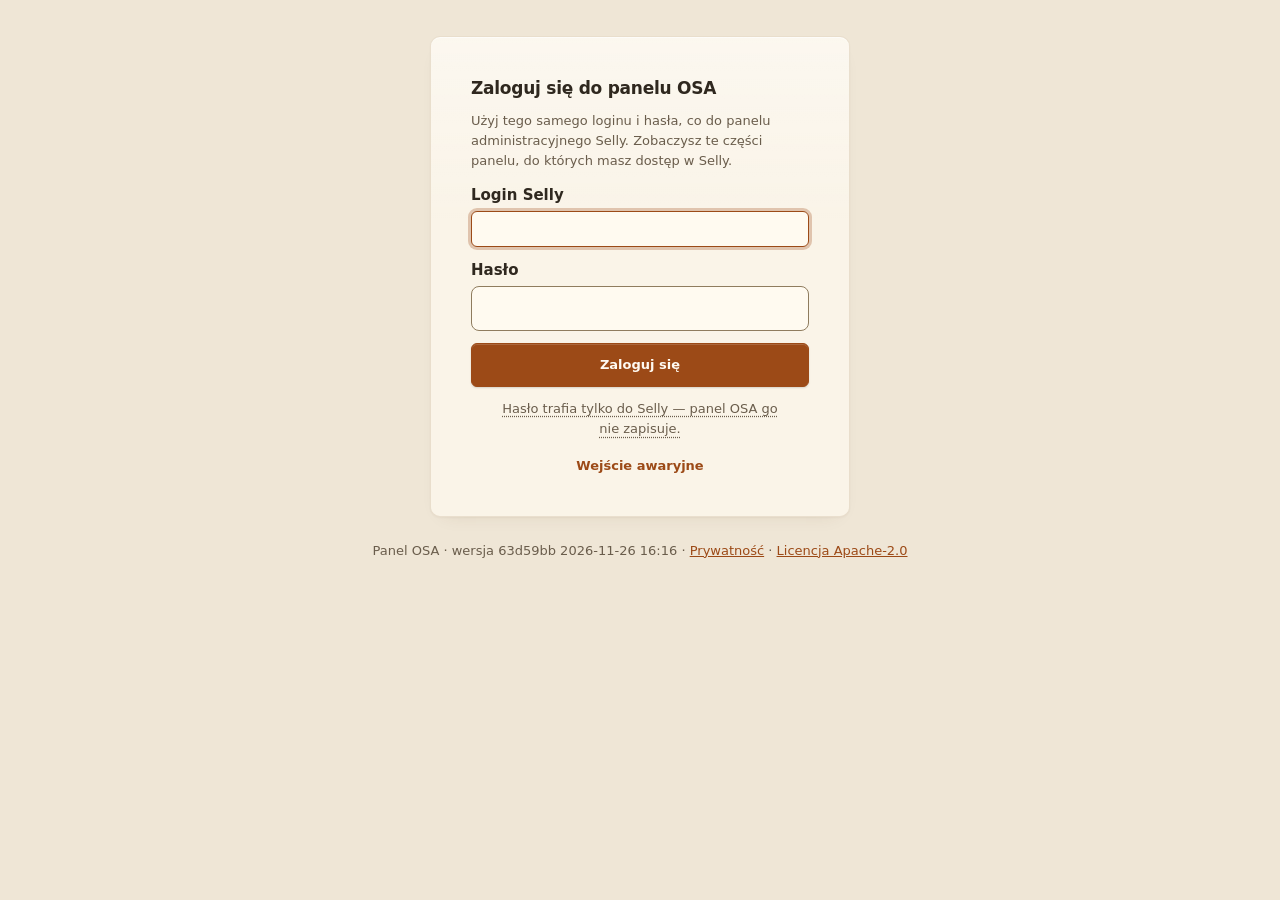
==== commit 21aedf43: "deploy 63d59bb" ====
--- a/index.html
+++ b/index.html
@@ -6,61 +6,61 @@
   <!-- CSP: skrypty tylko z tej strony (bez inline), połączenia tylko do serwera głównego (Cloudflare Workers) i zapasowego (Apps Script) -->
   <meta http-equiv="Content-Security-Policy" content="default-src 'self'; script-src 'self'; style-src 'self' 'unsafe-inline'; img-src 'self' data: blob: https:; font-src 'self' data:; connect-src 'self' https://osa-panel.osa-panel.workers.dev https://script.google.com https://script.googleusercontent.com; object-src 'none'; base-uri 'self'; form-action 'self'; frame-src 'none'">
   <title>Panel OSA</title>
-  <link rel="icon" href="favicon.svg?v=802d849" type="image/svg+xml">
-  <link rel="icon" href="icons/icon-32.png?v=802d849" type="image/png" sizes="32x32">
-  <link rel="icon" href="icons/icon-16.png?v=802d849" type="image/png" sizes="16x16">
-  <link rel="apple-touch-icon" href="icons/apple-touch-icon.png?v=802d849">
-  <link rel="manifest" href="manifest.webmanifest?v=802d849">
+  <link rel="icon" href="favicon.svg?v=63d59bb" type="image/svg+xml">
+  <link rel="icon" href="icons/icon-32.png?v=63d59bb" type="image/png" sizes="32x32">
+  <link rel="icon" href="icons/icon-16.png?v=63d59bb" type="image/png" sizes="16x16">
+  <link rel="apple-touch-icon" href="icons/apple-touch-icon.png?v=63d59bb">
+  <link rel="manifest" href="manifest.webmanifest?v=63d59bb">
   <meta name="theme-color" content="#2f2318" media="(prefers-color-scheme: light)">
   <meta name="theme-color" content="#120e0a" media="(prefers-color-scheme: dark)">
-  <link rel="stylesheet" href="css/base.css?v=802d849">
-  <link rel="stylesheet" href="css/shell.css?v=802d849">
-  <link rel="stylesheet" href="css/pulpit.css?v=802d849">
-  <link rel="stylesheet" href="css/przesylki.css?v=802d849">
-  <link rel="stylesheet" href="css/zasob.css?v=802d849">
-  <link rel="stylesheet" href="css/zasoby.css?v=802d849">
-  <link rel="stylesheet" href="css/klienci.css?v=802d849">
-  <link rel="stylesheet" href="css/produkt.css?v=802d849">
-  <link rel="stylesheet" href="css/raporty.css?v=802d849"><link rel="stylesheet" href="css/raporty-rodziny.css?v=802d849"><link rel="stylesheet" href="css/masowe.css?v=802d849"><link rel="stylesheet" href="css/dropshipping.css?v=802d849"><link rel="stylesheet" href="css/wplaty.css?v=802d849">
-  <link rel="stylesheet" href="css/feedback.css?v=802d849">
-  <link rel="stylesheet" href="css/konfsklepu.css?v=802d849">
-  <link rel="stylesheet" href="css/palette.css?v=802d849">
-  <link rel="stylesheet" href="css/embed.css?v=802d849">
-  <link rel="stylesheet" href="css/natywne.css?v=802d849">
-  <link rel="stylesheet" href="css/zamowienie-nowe.css?v=802d849">
-  <link rel="stylesheet" href="css/faktury.css?v=802d849">
-  <link rel="stylesheet" href="css/speedmail.css?v=802d849">
-  <link rel="stylesheet" href="css/mobile.css?v=802d849">
+  <link rel="stylesheet" href="css/base.css?v=63d59bb">
+  <link rel="stylesheet" href="css/shell.css?v=63d59bb">
+  <link rel="stylesheet" href="css/pulpit.css?v=63d59bb">
+  <link rel="stylesheet" href="css/przesylki.css?v=63d59bb">
+  <link rel="stylesheet" href="css/zasob.css?v=63d59bb">
+  <link rel="stylesheet" href="css/zasoby.css?v=63d59bb">
+  <link rel="stylesheet" href="css/klienci.css?v=63d59bb">
+  <link rel="stylesheet" href="css/produkt.css?v=63d59bb">
+  <link rel="stylesheet" href="css/raporty.css?v=63d59bb"><link rel="stylesheet" href="css/raporty-rodziny.css?v=63d59bb"><link rel="stylesheet" href="css/masowe.css?v=63d59bb"><link rel="stylesheet" href="css/dropshipping.css?v=63d59bb"><link rel="stylesheet" href="css/wplaty.css?v=63d59bb">
+  <link rel="stylesheet" href="css/feedback.css?v=63d59bb">
+  <link rel="stylesheet" href="css/konfsklepu.css?v=63d59bb">
+  <link rel="stylesheet" href="css/palette.css?v=63d59bb">
+  <link rel="stylesheet" href="css/embed.css?v=63d59bb">
+  <link rel="stylesheet" href="css/natywne.css?v=63d59bb">
+  <link rel="stylesheet" href="css/zamowienie-nowe.css?v=63d59bb">
+  <link rel="stylesheet" href="css/faktury.css?v=63d59bb">
+  <link rel="stylesheet" href="css/speedmail.css?v=63d59bb">
+  <link rel="stylesheet" href="css/mobile.css?v=63d59bb">
   <!-- config.js generuje scripts/deploy-panel.ps1: window.OSA_CONFIG = { backendUrl, version, backends } -->
   <!-- modulepreload: scripts/preload.js -->
-  <link rel="preload" as="script" href="config.js?v=802d849">
-  <link rel="preload" as="script" href="js/preboot.js?v=802d849">
-  <link rel="modulepreload" href="js/main.js?v=802d849">
-  <link rel="modulepreload" href="js/core/shell.js?v=802d849">
-  <link rel="modulepreload" href="js/core/ui.js?v=802d849">
-  <link rel="modulepreload" href="js/core/confirm.js?v=802d849">
-  <link rel="modulepreload" href="js/core/client.js?v=802d849">
-  <link rel="modulepreload" href="js/core/auth.js?v=802d849">
-  <link rel="modulepreload" href="js/lib/panelAuth.js?v=802d849">
-  <link rel="modulepreload" href="js/core/router.js?v=802d849">
-  <link rel="modulepreload" href="js/core/errors.js?v=802d849">
-  <link rel="modulepreload" href="js/core/sellyExits.js?v=802d849">
-  <link rel="modulepreload" href="js/core/errorHook.js?v=802d849">
-  <link rel="modulepreload" href="js/core/feedback.js?v=802d849">
-  <link rel="modulepreload" href="js/core/update.js?v=802d849">
-  <link rel="modulepreload" href="js/modules/_placeholder.js?v=802d849">
-  <link rel="modulepreload" href="js/core/nav.js?v=802d849">
-  <link rel="modulepreload" href="js/core/palette.js?v=802d849">
-  <link rel="modulepreload" href="js/core/shortcuts.js?v=802d849">
-  <link rel="modulepreload" href="js/core/recents.js?v=802d849">
-  <link rel="modulepreload" href="js/core/preload.js?v=802d849">
-  <link rel="modulepreload" href="js/core/datepicker.js?v=802d849">
-  <link rel="modulepreload" href="js/core/api.js?v=802d849">
-  <link rel="modulepreload" href="js/core/delivery.js?v=802d849">
-  <link rel="modulepreload" href="js/core/search.js?v=802d849">
-  <script src="config.js?v=802d849"></script>
-  <script src="js/preboot.js?v=802d849"></script>
-  <script type="module" src="js/main.js?v=802d849"></script>
+  <link rel="preload" as="script" href="config.js?v=63d59bb">
+  <link rel="preload" as="script" href="js/preboot.js?v=63d59bb">
+  <link rel="modulepreload" href="js/main.js?v=63d59bb">
+  <link rel="modulepreload" href="js/core/shell.js?v=63d59bb">
+  <link rel="modulepreload" href="js/core/ui.js?v=63d59bb">
+  <link rel="modulepreload" href="js/core/confirm.js?v=63d59bb">
+  <link rel="modulepreload" href="js/core/client.js?v=63d59bb">
+  <link rel="modulepreload" href="js/core/auth.js?v=63d59bb">
+  <link rel="modulepreload" href="js/lib/panelAuth.js?v=63d59bb">
+  <link rel="modulepreload" href="js/core/router.js?v=63d59bb">
+  <link rel="modulepreload" href="js/core/errors.js?v=63d59bb">
+  <link rel="modulepreload" href="js/core/sellyExits.js?v=63d59bb">
+  <link rel="modulepreload" href="js/core/errorHook.js?v=63d59bb">
+  <link rel="modulepreload" href="js/core/feedback.js?v=63d59bb">
+  <link rel="modulepreload" href="js/core/update.js?v=63d59bb">
+  <link rel="modulepreload" href="js/modules/_placeholder.js?v=63d59bb">
+  <link rel="modulepreload" href="js/core/nav.js?v=63d59bb">
+  <link rel="modulepreload" href="js/core/palette.js?v=63d59bb">
+  <link rel="modulepreload" href="js/core/shortcuts.js?v=63d59bb">
+  <link rel="modulepreload" href="js/core/recents.js?v=63d59bb">
+  <link rel="modulepreload" href="js/core/preload.js?v=63d59bb">
+  <link rel="modulepreload" href="js/core/datepicker.js?v=63d59bb">
+  <link rel="modulepreload" href="js/core/api.js?v=63d59bb">
+  <link rel="modulepreload" href="js/core/delivery.js?v=63d59bb">
+  <link rel="modulepreload" href="js/core/search.js?v=63d59bb">
+  <script src="config.js?v=63d59bb"></script>
+  <script src="js/preboot.js?v=63d59bb"></script>
+  <script type="module" src="js/main.js?v=63d59bb"></script>
 </head>
 <body>
 <div class="app">
--- a/css/base.css
+++ b/css/base.css
@@ -448,6 +448,49 @@
 .ord-sec-head { display: flex; flex-wrap: wrap; gap: var(--s2) var(--s3); align-items: flex-start; justify-content: space-between; }
 .ord-head-actions { display: flex; flex-wrap: wrap; gap: var(--s2); align-items: center; }
 .ord-sec-attn { border-color: var(--warn-border); }
+/* Karta zamówienia: kolory komentarzy, numer, rozdzielone, układ sekcji (zamowieniaKarta.js) */
+:root { --cm-event: #2f7a6a; }
+@media (prefers-color-scheme: dark) { :root:not([data-theme="light"]) { --cm-event: #86d6c3; } }
+:root[data-theme="dark"] { --cm-event: #86d6c3; }
+/* kolory rodzajów z lib/orderCells.js (tokeny --cm-* i ustawienia sklepu / użytkownika --cm-*-u); komentarz w historii zdarzeń — własny kolor */
+.ord-cm { border-left: 4px solid var(--c); background: color-mix(in srgb, var(--c) 12%, var(--surface)); color: var(--text); border-radius: var(--r2); }
+.ord-cm > strong:first-child { color: var(--c); }
+.ord-cm-client { --c: var(--cm-client-u, var(--cm-client)); }
+.ord-cm-internal { --c: var(--cm-internal-u, var(--cm-internal)); }
+.ord-cm-groups { --c: var(--cm-groups-u, var(--cm-groups)); padding: var(--s2) var(--s3); }
+.ord-cm-event { --c: var(--cm-event); padding-left: var(--s2); padding-right: var(--s2); }
+.ord-events li p { margin: 2px 0; }
+.ord-events li ul, .ord-events li ol { margin: 2px 0; padding-left: 1.4em; }
+#ordTitle { display: flex; flex-wrap: wrap; align-items: center; gap: 4px var(--s2); }
+.ord-num { font-size: 1.45em; font-weight: 800; letter-spacing: .01em; color: var(--accent-strong); text-decoration: none; border-bottom: 2px dashed transparent; cursor: copy; font-variant-numeric: tabular-nums; }
+.ord-num:hover, .ord-num:focus-visible { border-bottom-color: currentColor; }
+.ord-split { display: flex; flex-wrap: wrap; gap: var(--s1) var(--s4); margin: 0 0 var(--s2); font-weight: 600; }
+.ord-split:empty { display: none; }
+.ord-split-item { background: var(--accent-soft); border-radius: var(--r2); padding: 2px var(--s2); }
+.ord-split-inv { margin-top: var(--s2); }
+.ord-tiles { display: grid; grid-template-columns: repeat(auto-fill, minmax(min(100%, 300px), 1fr)); gap: 0 var(--s4); }
+.ord-tile { display: flex; flex-direction: column; min-width: 0; position: relative; }
+.ord-tile.wide { grid-column: 1 / -1; }
+.ord-tile > .card, .ord-tile > #ordOsaCard { flex: 1; }
+.ord-tile-bar { display: none; align-items: center; gap: var(--s2); margin-top: var(--s3); padding: 2px var(--s2); border: 1px dashed var(--border-strong); border-bottom: 0; border-radius: var(--r2) var(--r2) 0 0; background: var(--surface-2); cursor: grab; font-size: var(--fs-sm); font-weight: 600; }
+.ord-tile-bar .spacer { flex: 1; }
+.ord-grip { color: var(--muted); }
+.layout-on .ord-tile-bar { display: flex; }
+.layout-on .ord-tile > .card, .layout-on .ord-tile > #ordOsaCard > .card { margin-top: 0; border-top-left-radius: 0; border-top-right-radius: 0; }
+.ord-tile.dragging { opacity: .45; }
+.ord-tile.drop-before::before, .ord-tile.drop-after::after { content: ''; position: absolute; left: 0; right: 0; height: 3px; background: var(--accent); border-radius: 2px; }
+.ord-tile.drop-before::before { top: 2px; }
+.ord-tile.drop-after::after { bottom: -6px; }
+.ord-tile:not(.wide).drop-before::before { top: var(--s3); bottom: 0; right: auto; left: -8px; width: 3px; height: auto; }
+.ord-tile:not(.wide).drop-after::after { top: var(--s3); bottom: 0; left: auto; right: -8px; width: 3px; height: auto; }
+.ord-fold { background: transparent; border: 0; box-shadow: none; padding: 0 4px; margin-right: 4px; min-height: 0; height: auto; color: var(--muted); font-size: .8em; cursor: pointer; vertical-align: middle; transition: transform .15s; }
+.ord-fold:hover { color: var(--accent-strong); }
+.ord-tile.folded .ord-fold { transform: rotate(-90deg); }
+.ord-tile.folded .card > :not(.card-head), .ord-tile.folded .card-head .sub, .ord-tile.folded .card-head > :not(:first-child):not(h2) { display: none; }
+.ord-tile.folded .card { padding-top: var(--s2); padding-bottom: var(--s2); }
+.ord-layout-bar { display: flex; flex-wrap: wrap; align-items: center; gap: var(--s2) var(--s3); }
+.ord-layout-bar[hidden] { display: none; }
+.ord-layout-acts { display: flex; flex-wrap: wrap; gap: var(--s2); margin-left: auto; }
 .ord-form { display: grid; grid-template-columns: repeat(auto-fit, minmax(min(100%, 150px), 1fr)); gap: var(--s3); margin-top: var(--s3); }
 .ord-fw { min-width: 0; }
 .ord-fw.wide { grid-column: 1 / -1; }
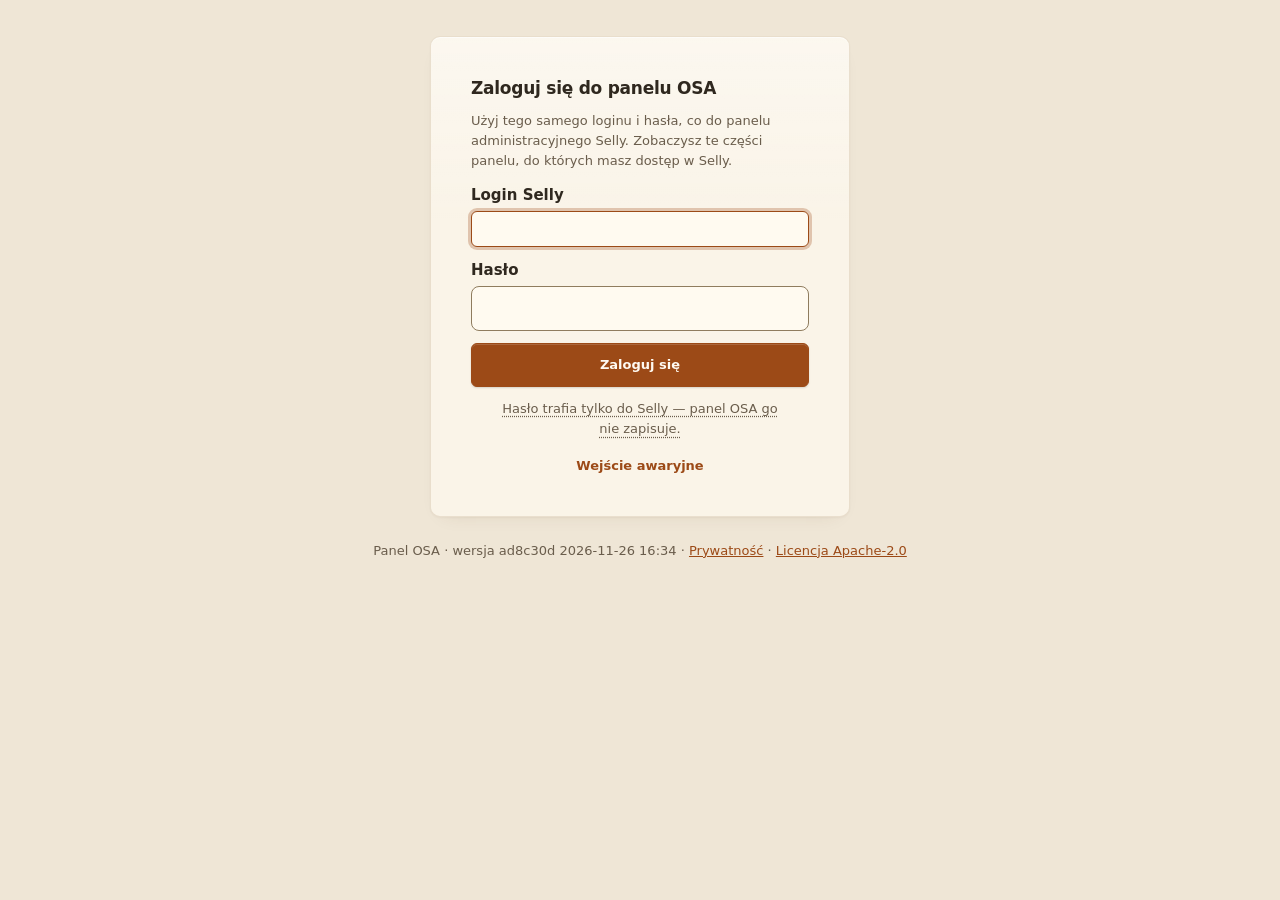
==== commit 9aa6ceb8: "deploy ad8c30d" ====
--- a/index.html
+++ b/index.html
@@ -6,61 +6,61 @@
   <!-- CSP: skrypty tylko z tej strony (bez inline), połączenia tylko do serwera głównego (Cloudflare Workers) i zapasowego (Apps Script) -->
   <meta http-equiv="Content-Security-Policy" content="default-src 'self'; script-src 'self'; style-src 'self' 'unsafe-inline'; img-src 'self' data: blob: https:; font-src 'self' data:; connect-src 'self' https://osa-panel.osa-panel.workers.dev https://script.google.com https://script.googleusercontent.com; object-src 'none'; base-uri 'self'; form-action 'self'; frame-src 'none'">
   <title>Panel OSA</title>
-  <link rel="icon" href="favicon.svg?v=63d59bb" type="image/svg+xml">
-  <link rel="icon" href="icons/icon-32.png?v=63d59bb" type="image/png" sizes="32x32">
-  <link rel="icon" href="icons/icon-16.png?v=63d59bb" type="image/png" sizes="16x16">
-  <link rel="apple-touch-icon" href="icons/apple-touch-icon.png?v=63d59bb">
-  <link rel="manifest" href="manifest.webmanifest?v=63d59bb">
+  <link rel="icon" href="favicon.svg?v=ad8c30d" type="image/svg+xml">
+  <link rel="icon" href="icons/icon-32.png?v=ad8c30d" type="image/png" sizes="32x32">
+  <link rel="icon" href="icons/icon-16.png?v=ad8c30d" type="image/png" sizes="16x16">
+  <link rel="apple-touch-icon" href="icons/apple-touch-icon.png?v=ad8c30d">
+  <link rel="manifest" href="manifest.webmanifest?v=ad8c30d">
   <meta name="theme-color" content="#2f2318" media="(prefers-color-scheme: light)">
   <meta name="theme-color" content="#120e0a" media="(prefers-color-scheme: dark)">
-  <link rel="stylesheet" href="css/base.css?v=63d59bb">
-  <link rel="stylesheet" href="css/shell.css?v=63d59bb">
-  <link rel="stylesheet" href="css/pulpit.css?v=63d59bb">
-  <link rel="stylesheet" href="css/przesylki.css?v=63d59bb">
-  <link rel="stylesheet" href="css/zasob.css?v=63d59bb">
-  <link rel="stylesheet" href="css/zasoby.css?v=63d59bb">
-  <link rel="stylesheet" href="css/klienci.css?v=63d59bb">
-  <link rel="stylesheet" href="css/produkt.css?v=63d59bb">
-  <link rel="stylesheet" href="css/raporty.css?v=63d59bb"><link rel="stylesheet" href="css/raporty-rodziny.css?v=63d59bb"><link rel="stylesheet" href="css/masowe.css?v=63d59bb"><link rel="stylesheet" href="css/dropshipping.css?v=63d59bb"><link rel="stylesheet" href="css/wplaty.css?v=63d59bb">
-  <link rel="stylesheet" href="css/feedback.css?v=63d59bb">
-  <link rel="stylesheet" href="css/konfsklepu.css?v=63d59bb">
-  <link rel="stylesheet" href="css/palette.css?v=63d59bb">
-  <link rel="stylesheet" href="css/embed.css?v=63d59bb">
-  <link rel="stylesheet" href="css/natywne.css?v=63d59bb">
-  <link rel="stylesheet" href="css/zamowienie-nowe.css?v=63d59bb">
-  <link rel="stylesheet" href="css/faktury.css?v=63d59bb">
-  <link rel="stylesheet" href="css/speedmail.css?v=63d59bb">
-  <link rel="stylesheet" href="css/mobile.css?v=63d59bb">
+  <link rel="stylesheet" href="css/base.css?v=ad8c30d">
+  <link rel="stylesheet" href="css/shell.css?v=ad8c30d">
+  <link rel="stylesheet" href="css/pulpit.css?v=ad8c30d">
+  <link rel="stylesheet" href="css/przesylki.css?v=ad8c30d">
+  <link rel="stylesheet" href="css/zasob.css?v=ad8c30d">
+  <link rel="stylesheet" href="css/zasoby.css?v=ad8c30d">
+  <link rel="stylesheet" href="css/klienci.css?v=ad8c30d">
+  <link rel="stylesheet" href="css/produkt.css?v=ad8c30d">
+  <link rel="stylesheet" href="css/raporty.css?v=ad8c30d"><link rel="stylesheet" href="css/raporty-rodziny.css?v=ad8c30d"><link rel="stylesheet" href="css/masowe.css?v=ad8c30d"><link rel="stylesheet" href="css/dropshipping.css?v=ad8c30d"><link rel="stylesheet" href="css/wplaty.css?v=ad8c30d">
+  <link rel="stylesheet" href="css/feedback.css?v=ad8c30d">
+  <link rel="stylesheet" href="css/konfsklepu.css?v=ad8c30d">
+  <link rel="stylesheet" href="css/palette.css?v=ad8c30d">
+  <link rel="stylesheet" href="css/embed.css?v=ad8c30d">
+  <link rel="stylesheet" href="css/natywne.css?v=ad8c30d">
+  <link rel="stylesheet" href="css/zamowienie-nowe.css?v=ad8c30d">
+  <link rel="stylesheet" href="css/faktury.css?v=ad8c30d">
+  <link rel="stylesheet" href="css/speedmail.css?v=ad8c30d">
+  <link rel="stylesheet" href="css/mobile.css?v=ad8c30d">
   <!-- config.js generuje scripts/deploy-panel.ps1: window.OSA_CONFIG = { backendUrl, version, backends } -->
   <!-- modulepreload: scripts/preload.js -->
-  <link rel="preload" as="script" href="config.js?v=63d59bb">
-  <link rel="preload" as="script" href="js/preboot.js?v=63d59bb">
-  <link rel="modulepreload" href="js/main.js?v=63d59bb">
-  <link rel="modulepreload" href="js/core/shell.js?v=63d59bb">
-  <link rel="modulepreload" href="js/core/ui.js?v=63d59bb">
-  <link rel="modulepreload" href="js/core/confirm.js?v=63d59bb">
-  <link rel="modulepreload" href="js/core/client.js?v=63d59bb">
-  <link rel="modulepreload" href="js/core/auth.js?v=63d59bb">
-  <link rel="modulepreload" href="js/lib/panelAuth.js?v=63d59bb">
-  <link rel="modulepreload" href="js/core/router.js?v=63d59bb">
-  <link rel="modulepreload" href="js/core/errors.js?v=63d59bb">
-  <link rel="modulepreload" href="js/core/sellyExits.js?v=63d59bb">
-  <link rel="modulepreload" href="js/core/errorHook.js?v=63d59bb">
-  <link rel="modulepreload" href="js/core/feedback.js?v=63d59bb">
-  <link rel="modulepreload" href="js/core/update.js?v=63d59bb">
-  <link rel="modulepreload" href="js/modules/_placeholder.js?v=63d59bb">
-  <link rel="modulepreload" href="js/core/nav.js?v=63d59bb">
-  <link rel="modulepreload" href="js/core/palette.js?v=63d59bb">
-  <link rel="modulepreload" href="js/core/shortcuts.js?v=63d59bb">
-  <link rel="modulepreload" href="js/core/recents.js?v=63d59bb">
-  <link rel="modulepreload" href="js/core/preload.js?v=63d59bb">
-  <link rel="modulepreload" href="js/core/datepicker.js?v=63d59bb">
-  <link rel="modulepreload" href="js/core/api.js?v=63d59bb">
-  <link rel="modulepreload" href="js/core/delivery.js?v=63d59bb">
-  <link rel="modulepreload" href="js/core/search.js?v=63d59bb">
-  <script src="config.js?v=63d59bb"></script>
-  <script src="js/preboot.js?v=63d59bb"></script>
-  <script type="module" src="js/main.js?v=63d59bb"></script>
+  <link rel="preload" as="script" href="config.js?v=ad8c30d">
+  <link rel="preload" as="script" href="js/preboot.js?v=ad8c30d">
+  <link rel="modulepreload" href="js/main.js?v=ad8c30d">
+  <link rel="modulepreload" href="js/core/shell.js?v=ad8c30d">
+  <link rel="modulepreload" href="js/core/ui.js?v=ad8c30d">
+  <link rel="modulepreload" href="js/core/confirm.js?v=ad8c30d">
+  <link rel="modulepreload" href="js/core/client.js?v=ad8c30d">
+  <link rel="modulepreload" href="js/core/auth.js?v=ad8c30d">
+  <link rel="modulepreload" href="js/lib/panelAuth.js?v=ad8c30d">
+  <link rel="modulepreload" href="js/core/router.js?v=ad8c30d">
+  <link rel="modulepreload" href="js/core/errors.js?v=ad8c30d">
+  <link rel="modulepreload" href="js/core/sellyExits.js?v=ad8c30d">
+  <link rel="modulepreload" href="js/core/errorHook.js?v=ad8c30d">
+  <link rel="modulepreload" href="js/core/feedback.js?v=ad8c30d">
+  <link rel="modulepreload" href="js/core/update.js?v=ad8c30d">
+  <link rel="modulepreload" href="js/modules/_placeholder.js?v=ad8c30d">
+  <link rel="modulepreload" href="js/core/nav.js?v=ad8c30d">
+  <link rel="modulepreload" href="js/core/palette.js?v=ad8c30d">
+  <link rel="modulepreload" href="js/core/shortcuts.js?v=ad8c30d">
+  <link rel="modulepreload" href="js/core/recents.js?v=ad8c30d">
+  <link rel="modulepreload" href="js/core/preload.js?v=ad8c30d">
+  <link rel="modulepreload" href="js/core/datepicker.js?v=ad8c30d">
+  <link rel="modulepreload" href="js/core/api.js?v=ad8c30d">
+  <link rel="modulepreload" href="js/core/delivery.js?v=ad8c30d">
+  <link rel="modulepreload" href="js/core/search.js?v=ad8c30d">
+  <script src="config.js?v=ad8c30d"></script>
+  <script src="js/preboot.js?v=ad8c30d"></script>
+  <script type="module" src="js/main.js?v=ad8c30d"></script>
 </head>
 <body>
 <div class="app">
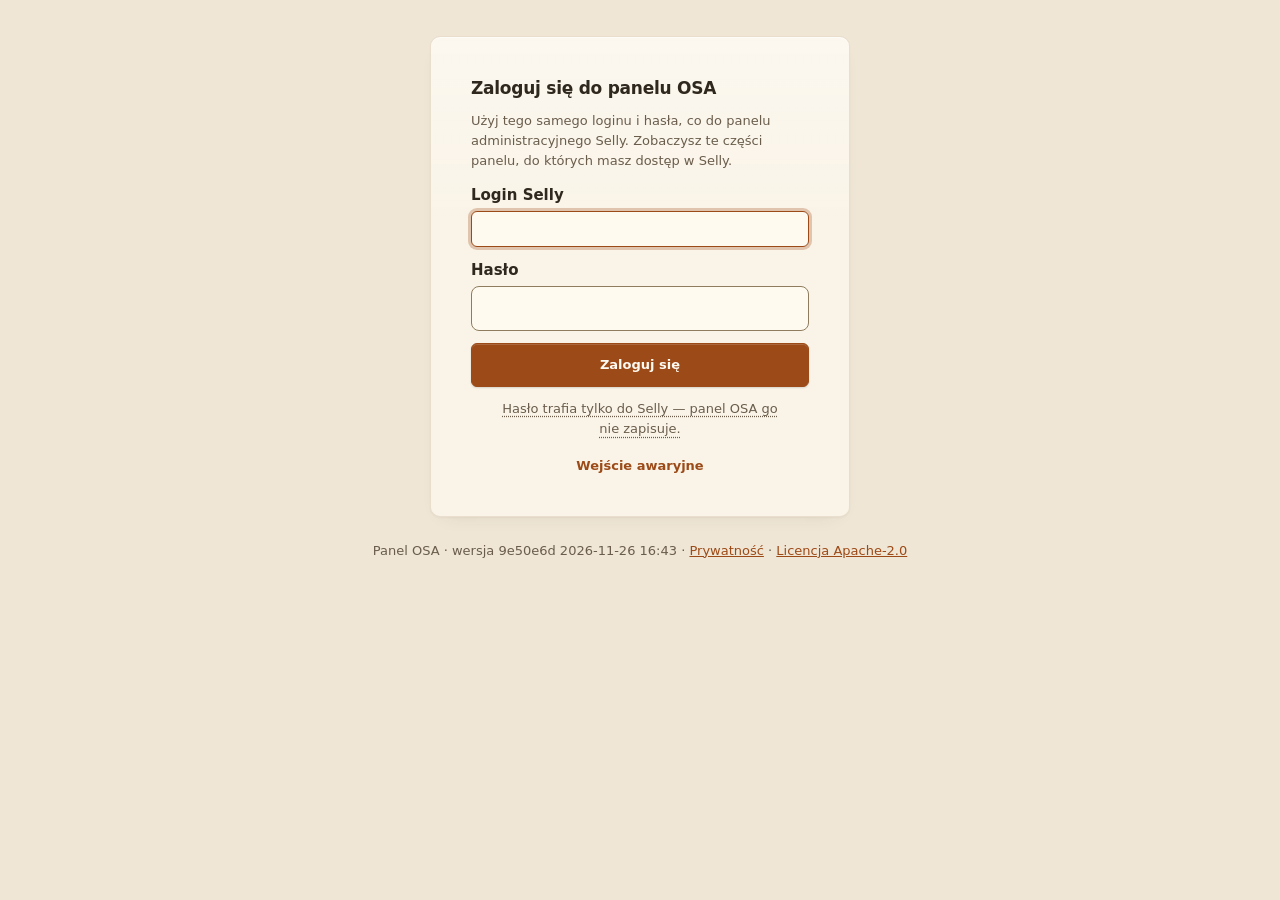
==== commit c3d5b21d: "deploy 9e50e6d" ====
--- a/index.html
+++ b/index.html
@@ -6,61 +6,61 @@
   <!-- CSP: skrypty tylko z tej strony (bez inline), połączenia tylko do serwera głównego (Cloudflare Workers) i zapasowego (Apps Script) -->
   <meta http-equiv="Content-Security-Policy" content="default-src 'self'; script-src 'self'; style-src 'self' 'unsafe-inline'; img-src 'self' data: blob: https:; font-src 'self' data:; connect-src 'self' https://osa-panel.osa-panel.workers.dev https://script.google.com https://script.googleusercontent.com; object-src 'none'; base-uri 'self'; form-action 'self'; frame-src 'none'">
   <title>Panel OSA</title>
-  <link rel="icon" href="favicon.svg?v=ad8c30d" type="image/svg+xml">
-  <link rel="icon" href="icons/icon-32.png?v=ad8c30d" type="image/png" sizes="32x32">
-  <link rel="icon" href="icons/icon-16.png?v=ad8c30d" type="image/png" sizes="16x16">
-  <link rel="apple-touch-icon" href="icons/apple-touch-icon.png?v=ad8c30d">
-  <link rel="manifest" href="manifest.webmanifest?v=ad8c30d">
+  <link rel="icon" href="favicon.svg?v=9e50e6d" type="image/svg+xml">
+  <link rel="icon" href="icons/icon-32.png?v=9e50e6d" type="image/png" sizes="32x32">
+  <link rel="icon" href="icons/icon-16.png?v=9e50e6d" type="image/png" sizes="16x16">
+  <link rel="apple-touch-icon" href="icons/apple-touch-icon.png?v=9e50e6d">
+  <link rel="manifest" href="manifest.webmanifest?v=9e50e6d">
   <meta name="theme-color" content="#2f2318" media="(prefers-color-scheme: light)">
   <meta name="theme-color" content="#120e0a" media="(prefers-color-scheme: dark)">
-  <link rel="stylesheet" href="css/base.css?v=ad8c30d">
-  <link rel="stylesheet" href="css/shell.css?v=ad8c30d">
-  <link rel="stylesheet" href="css/pulpit.css?v=ad8c30d">
-  <link rel="stylesheet" href="css/przesylki.css?v=ad8c30d">
-  <link rel="stylesheet" href="css/zasob.css?v=ad8c30d">
-  <link rel="stylesheet" href="css/zasoby.css?v=ad8c30d">
-  <link rel="stylesheet" href="css/klienci.css?v=ad8c30d">
-  <link rel="stylesheet" href="css/produkt.css?v=ad8c30d">
-  <link rel="stylesheet" href="css/raporty.css?v=ad8c30d"><link rel="stylesheet" href="css/raporty-rodziny.css?v=ad8c30d"><link rel="stylesheet" href="css/masowe.css?v=ad8c30d"><link rel="stylesheet" href="css/dropshipping.css?v=ad8c30d"><link rel="stylesheet" href="css/wplaty.css?v=ad8c30d">
-  <link rel="stylesheet" href="css/feedback.css?v=ad8c30d">
-  <link rel="stylesheet" href="css/konfsklepu.css?v=ad8c30d">
-  <link rel="stylesheet" href="css/palette.css?v=ad8c30d">
-  <link rel="stylesheet" href="css/embed.css?v=ad8c30d">
-  <link rel="stylesheet" href="css/natywne.css?v=ad8c30d">
-  <link rel="stylesheet" href="css/zamowienie-nowe.css?v=ad8c30d">
-  <link rel="stylesheet" href="css/faktury.css?v=ad8c30d">
-  <link rel="stylesheet" href="css/speedmail.css?v=ad8c30d">
-  <link rel="stylesheet" href="css/mobile.css?v=ad8c30d">
+  <link rel="stylesheet" href="css/base.css?v=9e50e6d">
+  <link rel="stylesheet" href="css/shell.css?v=9e50e6d">
+  <link rel="stylesheet" href="css/pulpit.css?v=9e50e6d">
+  <link rel="stylesheet" href="css/przesylki.css?v=9e50e6d">
+  <link rel="stylesheet" href="css/zasob.css?v=9e50e6d">
+  <link rel="stylesheet" href="css/zasoby.css?v=9e50e6d">
+  <link rel="stylesheet" href="css/klienci.css?v=9e50e6d">
+  <link rel="stylesheet" href="css/produkt.css?v=9e50e6d">
+  <link rel="stylesheet" href="css/raporty.css?v=9e50e6d"><link rel="stylesheet" href="css/raporty-rodziny.css?v=9e50e6d"><link rel="stylesheet" href="css/masowe.css?v=9e50e6d"><link rel="stylesheet" href="css/dropshipping.css?v=9e50e6d"><link rel="stylesheet" href="css/wplaty.css?v=9e50e6d">
+  <link rel="stylesheet" href="css/feedback.css?v=9e50e6d">
+  <link rel="stylesheet" href="css/konfsklepu.css?v=9e50e6d">
+  <link rel="stylesheet" href="css/palette.css?v=9e50e6d">
+  <link rel="stylesheet" href="css/embed.css?v=9e50e6d">
+  <link rel="stylesheet" href="css/natywne.css?v=9e50e6d">
+  <link rel="stylesheet" href="css/zamowienie-nowe.css?v=9e50e6d">
+  <link rel="stylesheet" href="css/faktury.css?v=9e50e6d">
+  <link rel="stylesheet" href="css/speedmail.css?v=9e50e6d">
+  <link rel="stylesheet" href="css/mobile.css?v=9e50e6d">
   <!-- config.js generuje scripts/deploy-panel.ps1: window.OSA_CONFIG = { backendUrl, version, backends } -->
   <!-- modulepreload: scripts/preload.js -->
-  <link rel="preload" as="script" href="config.js?v=ad8c30d">
-  <link rel="preload" as="script" href="js/preboot.js?v=ad8c30d">
-  <link rel="modulepreload" href="js/main.js?v=ad8c30d">
-  <link rel="modulepreload" href="js/core/shell.js?v=ad8c30d">
-  <link rel="modulepreload" href="js/core/ui.js?v=ad8c30d">
-  <link rel="modulepreload" href="js/core/confirm.js?v=ad8c30d">
-  <link rel="modulepreload" href="js/core/client.js?v=ad8c30d">
-  <link rel="modulepreload" href="js/core/auth.js?v=ad8c30d">
-  <link rel="modulepreload" href="js/lib/panelAuth.js?v=ad8c30d">
-  <link rel="modulepreload" href="js/core/router.js?v=ad8c30d">
-  <link rel="modulepreload" href="js/core/errors.js?v=ad8c30d">
-  <link rel="modulepreload" href="js/core/sellyExits.js?v=ad8c30d">
-  <link rel="modulepreload" href="js/core/errorHook.js?v=ad8c30d">
-  <link rel="modulepreload" href="js/core/feedback.js?v=ad8c30d">
-  <link rel="modulepreload" href="js/core/update.js?v=ad8c30d">
-  <link rel="modulepreload" href="js/modules/_placeholder.js?v=ad8c30d">
-  <link rel="modulepreload" href="js/core/nav.js?v=ad8c30d">
-  <link rel="modulepreload" href="js/core/palette.js?v=ad8c30d">
-  <link rel="modulepreload" href="js/core/shortcuts.js?v=ad8c30d">
-  <link rel="modulepreload" href="js/core/recents.js?v=ad8c30d">
-  <link rel="modulepreload" href="js/core/preload.js?v=ad8c30d">
-  <link rel="modulepreload" href="js/core/datepicker.js?v=ad8c30d">
-  <link rel="modulepreload" href="js/core/api.js?v=ad8c30d">
-  <link rel="modulepreload" href="js/core/delivery.js?v=ad8c30d">
-  <link rel="modulepreload" href="js/core/search.js?v=ad8c30d">
-  <script src="config.js?v=ad8c30d"></script>
-  <script src="js/preboot.js?v=ad8c30d"></script>
-  <script type="module" src="js/main.js?v=ad8c30d"></script>
+  <link rel="preload" as="script" href="config.js?v=9e50e6d">
+  <link rel="preload" as="script" href="js/preboot.js?v=9e50e6d">
+  <link rel="modulepreload" href="js/main.js?v=9e50e6d">
+  <link rel="modulepreload" href="js/core/shell.js?v=9e50e6d">
+  <link rel="modulepreload" href="js/core/ui.js?v=9e50e6d">
+  <link rel="modulepreload" href="js/core/confirm.js?v=9e50e6d">
+  <link rel="modulepreload" href="js/core/client.js?v=9e50e6d">
+  <link rel="modulepreload" href="js/core/auth.js?v=9e50e6d">
+  <link rel="modulepreload" href="js/lib/panelAuth.js?v=9e50e6d">
+  <link rel="modulepreload" href="js/core/router.js?v=9e50e6d">
+  <link rel="modulepreload" href="js/core/errors.js?v=9e50e6d">
+  <link rel="modulepreload" href="js/core/sellyExits.js?v=9e50e6d">
+  <link rel="modulepreload" href="js/core/errorHook.js?v=9e50e6d">
+  <link rel="modulepreload" href="js/core/feedback.js?v=9e50e6d">
+  <link rel="modulepreload" href="js/core/update.js?v=9e50e6d">
+  <link rel="modulepreload" href="js/modules/_placeholder.js?v=9e50e6d">
+  <link rel="modulepreload" href="js/core/nav.js?v=9e50e6d">
+  <link rel="modulepreload" href="js/core/palette.js?v=9e50e6d">
+  <link rel="modulepreload" href="js/core/shortcuts.js?v=9e50e6d">
+  <link rel="modulepreload" href="js/core/recents.js?v=9e50e6d">
+  <link rel="modulepreload" href="js/core/preload.js?v=9e50e6d">
+  <link rel="modulepreload" href="js/core/datepicker.js?v=9e50e6d">
+  <link rel="modulepreload" href="js/core/api.js?v=9e50e6d">
+  <link rel="modulepreload" href="js/core/delivery.js?v=9e50e6d">
+  <link rel="modulepreload" href="js/core/search.js?v=9e50e6d">
+  <script src="config.js?v=9e50e6d"></script>
+  <script src="js/preboot.js?v=9e50e6d"></script>
+  <script type="module" src="js/main.js?v=9e50e6d"></script>
 </head>
 <body>
 <div class="app">
--- a/css/base.css
+++ b/css/base.css
@@ -1166,8 +1166,11 @@
 .cm-internal { --c: var(--cm-internal-u, var(--cm-internal)); }
 .cm-groups { --c: var(--cm-groups-u, var(--cm-groups)); }
 .cm-h { font-size: var(--fs-xs); font-weight: 700; color: var(--c); margin-right: 6px; white-space: nowrap; filter: saturate(1.1); }
-.ord-tag { display: inline-flex; align-items: center; gap: 4px; max-width: 100%; margin-top: 3px; padding: 1px 7px; border-radius: 999px; font-size: var(--fs-xs); font-weight: 600;
-  border: 1px solid color-mix(in srgb, var(--t) 45%, transparent); background: color-mix(in srgb, var(--t) 10%, var(--surface)); color: var(--text); overflow-wrap: anywhere; }
+.ord-tag { display: inline-flex; align-items: flex-start; gap: 4px; max-width: 100%; margin-top: 3px; padding: 2px 7px; border-radius: 6px; line-height: 1.3; font-size: var(--fs-xs); font-weight: 600;
+  border: 1px solid color-mix(in srgb, var(--t) 45%, transparent); background: color-mix(in srgb, var(--t) 10%, var(--surface)); color: var(--text); overflow-wrap: break-word; word-break: normal; hyphens: auto; }
+/* Kolumna z plakietkami dostawy / płatności nie może się zwęzić tak, że tekst łamie się po literze (lista SpeedMail, Zamówienia) */
+td:has(> .ord-tag.dlv, > .ord-tag.pay, > * > .ord-tag.dlv) { min-width: 9.5rem; }
+.ord-tag-i { margin-top: 1px; }
 .ord-tag.dlv { --t: var(--dlv); }
 .ord-tag.pay { --t: var(--pay); }
 .ord-tag-i { font-size: 12px; line-height: 1; }
